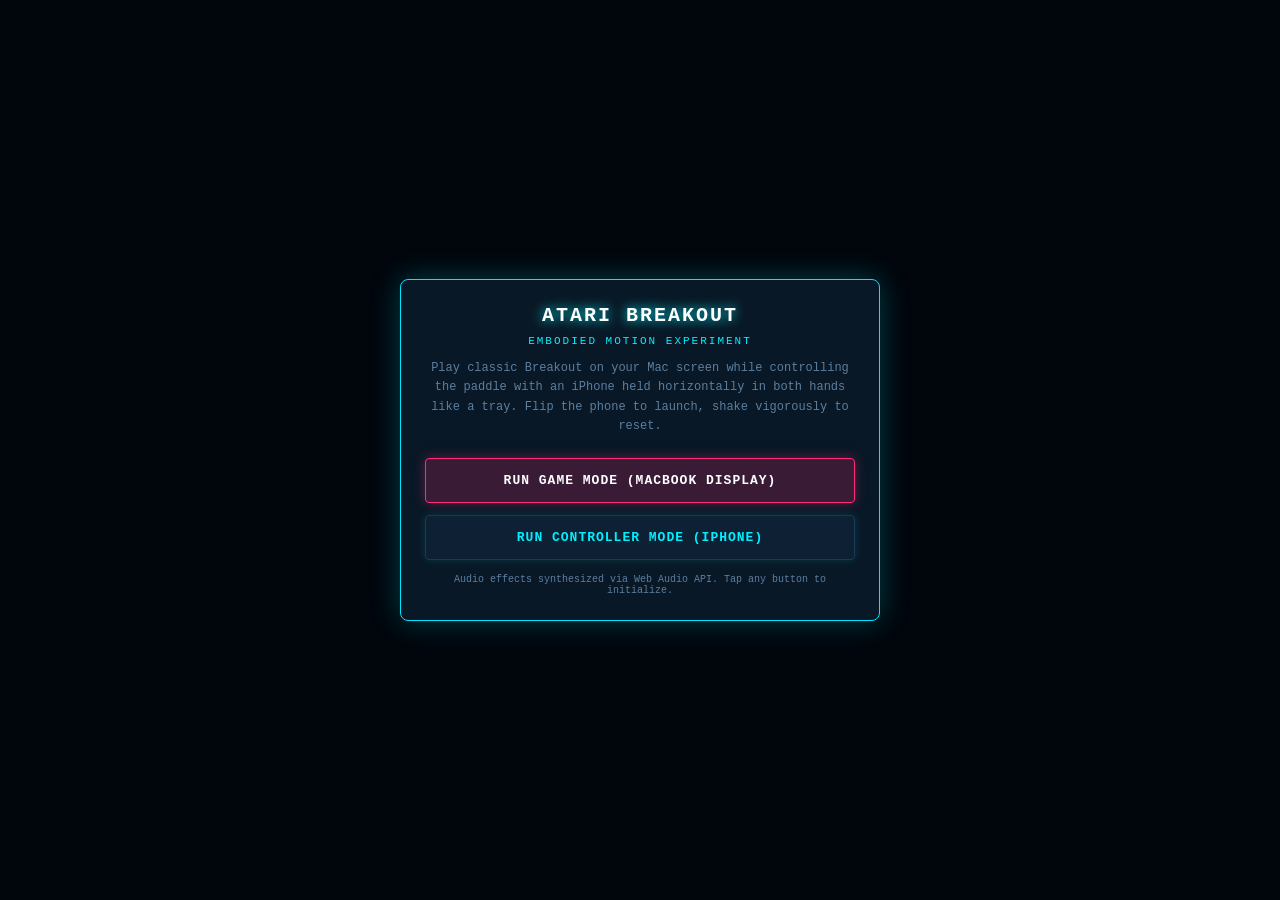
==== AtariBrick/index.html @ b407dad4 "Add files via upload" ====
<!doctype html>
<html lang="en">
  <head>
    <meta charset="UTF-8" />
    <meta name="viewport" content="width=device-width, initial-scale=1, maximum-scale=1, user-scalable=no, viewport-fit=cover" />
    <title>Atari Breakout - iPhone Motion Controller</title>
    <meta name="description" content="An experimental embodied Atari Breakout controlled physically with an iPhone orientation and motion via WebRTC." />
    <meta property="og:title" content="Atari Breakout - iPhone Motion Controller" />
    <meta property="og:description" content="An experimental embodied Atari Breakout controlled physically with an iPhone orientation and motion via WebRTC." />
    <meta property="og:type" content="website" />
    <meta name="twitter:card" content="summary_large_image" />

    <style>
      /* ============================================================
         ATARI RETRO AESTHETIC & RESET
         ============================================================ */
      *, *::before, *::after {
        box-sizing: border-box;
        margin: 0;
        padding: 0;
        user-select: none;
        -webkit-user-select: none;
        -webkit-touch-callout: none;
      }

      :root {
        --bg-navy: #07131f;
        --bg-darker: #040b12;
        --bg-card: rgba(11, 27, 43, 0.88);
        --border-color: #1b3854;
        --border-glow: #00e5ff;
        --text-cyan: #00f0ff;
        --text-amber: #ffd000;
        --text-pink: #ff2a7a;
        --text-green: #22e565;
        --text-dim: #5c7f9f;
        --text-bright: #e9f5ff;
        --font-mono: 'Courier New', Courier, Consolas, Monaco, monospace;
      }

      html, body {
        width: 100%;
        height: 100%;
        background-color: var(--bg-navy);
        color: var(--text-bright);
        font-family: var(--font-mono);
        overflow: hidden;
        touch-action: none;
        -webkit-font-smoothing: antialiased;
      }

      /* Subtle CRT Scanline overlay */
      body::after {
        content: " ";
        position: fixed;
        inset: 0;
        background: linear-gradient(rgba(18, 16, 16, 0) 50%, rgba(0, 0, 0, 0.25) 50%),
                    linear-gradient(90deg, rgba(255, 0, 0, 0.03), rgba(0, 255, 0, 0.01), rgba(0, 0, 255, 0.03));
        background-size: 100% 3px, 6px 100%;
        pointer-events: none;
        z-index: 999;
      }

      /* Screen shake animation */
      .screen-shake {
        animation: shake 0.4s cubic-bezier(.36,.07,.19,.97) both;
      }
      @keyframes shake {
        10%, 90% { transform: translate3d(-3px, 2px, 0); }
        20%, 80% { transform: translate3d(4px, -3px, 0); }
        30%, 50%, 70% { transform: translate3d(-6px, 4px, 0); }
        40%, 60% { transform: translate3d(6px, -4px, 0); }
      }

      /* Common Button & Input Styles */
      button {
        font-family: var(--font-mono);
        font-size: 13px;
        letter-spacing: 1px;
        text-transform: uppercase;
        font-weight: 700;
        padding: 9px 16px;
        border: 1px solid var(--border-color);
        background: rgba(14, 34, 54, 0.9);
        color: var(--text-cyan);
        border-radius: 4px;
        cursor: pointer;
        transition: all 0.15s ease;
        box-shadow: 0 0 8px rgba(0, 240, 255, 0.15);
      }
      button:hover:not(:disabled) {
        background: rgba(0, 240, 255, 0.18);
        border-color: var(--text-cyan);
        box-shadow: 0 0 14px rgba(0, 240, 255, 0.35);
        color: #ffffff;
      }
      button:active:not(:disabled) {
        transform: scale(0.97);
      }
      button:disabled {
        opacity: 0.35;
        cursor: not-allowed;
        box-shadow: none;
        border-color: #243545;
      }
      button.btn-accent {
        background: rgba(255, 42, 122, 0.2);
        border-color: var(--text-pink);
        color: #fff;
        box-shadow: 0 0 12px rgba(255, 42, 122, 0.35);
      }
      button.btn-accent:hover:not(:disabled) {
        background: rgba(255, 42, 122, 0.35);
        box-shadow: 0 0 20px rgba(255, 42, 122, 0.6);
      }
      button.btn-green {
        background: rgba(34, 229, 101, 0.2);
        border-color: var(--text-green);
        color: #fff;
        box-shadow: 0 0 12px rgba(34, 229, 101, 0.35);
      }
      button.btn-green:hover:not(:disabled) {
        background: rgba(34, 229, 101, 0.35);
        box-shadow: 0 0 20px rgba(34, 229, 101, 0.6);
      }

      textarea {
        width: 100%;
        background: #02070c;
        border: 1px solid var(--border-color);
        color: #79a8d2;
        font-family: var(--font-mono);
        font-size: 11px;
        padding: 8px;
        border-radius: 4px;
        resize: none;
        outline: none;
        white-space: pre-wrap;
        word-break: break-all;
      }
      textarea:focus {
        border-color: var(--text-cyan);
        box-shadow: 0 0 8px rgba(0, 240, 255, 0.25);
      }

      /* Status Badge */
      .badge {
        display: inline-flex;
        align-items: center;
        gap: 6px;
        padding: 4px 10px;
        border-radius: 3px;
        font-size: 11px;
        letter-spacing: 1px;
        text-transform: uppercase;
        border: 1px solid currentColor;
      }
      .badge-dot {
        width: 7px;
        height: 7px;
        border-radius: 50%;
        background-color: currentColor;
        box-shadow: 0 0 6px currentColor;
      }
      .badge-offline { color: var(--text-dim); border-color: #25394f; }
      .badge-standby { color: var(--text-amber); border-color: rgba(255, 208, 0, 0.4); }
      .badge-connected { color: var(--text-green); border-color: rgba(34, 229, 101, 0.5); }

      /* ============================================================
         GAME MODE VIEW
         ============================================================ */
      #game-view {
        position: relative;
        width: 100vw;
        height: 100vh;
        display: none;
      }
      #game-canvas {
        position: absolute;
        top: 0;
        left: 0;
        width: 100%;
        height: 100%;
        display: block;
      }

      /* Game Mode Header / Top HUD */
      #game-header {
        position: absolute;
        top: 0;
        left: 0;
        right: 0;
        padding: 14px 20px;
        display: flex;
        align-items: center;
        justify-content: space-between;
        pointer-events: none;
        z-index: 10;
      }
      #game-header > * {
        pointer-events: auto;
      }

      .game-title-group {
        display: flex;
        align-items: center;
        gap: 12px;
      }
      .game-logo {
        font-size: 18px;
        font-weight: 900;
        letter-spacing: 2px;
        color: #fff;
        text-shadow: 0 0 10px rgba(0, 240, 255, 0.7);
      }
      .game-sublogo {
        font-size: 11px;
        letter-spacing: 1.5px;
        color: var(--text-cyan);
      }

      .game-actions {
        display: flex;
        align-items: center;
        gap: 10px;
      }

      /* WebRTC Connection Overlay Modal (Game Mode) */
      .modal-drawer {
        position: fixed;
        bottom: 20px;
        right: 20px;
        width: 420px;
        max-width: calc(100vw - 40px);
        background: var(--bg-card);
        border: 1px solid var(--border-color);
        box-shadow: 0 8px 30px rgba(0, 0, 0, 0.7), 0 0 20px rgba(0, 240, 255, 0.2);
        border-radius: 6px;
        padding: 16px;
        z-index: 100;
        backdrop-filter: blur(10px);
        -webkit-backdrop-filter: blur(10px);
        transition: transform 0.25s ease, opacity 0.25s ease;
      }
      .modal-drawer.collapsed {
        transform: translateY(120%);
        pointer-events: none;
        opacity: 0;
      }

      .drawer-header {
        display: flex;
        align-items: center;
        justify-content: space-between;
        margin-bottom: 12px;
        padding-bottom: 8px;
        border-bottom: 1px solid var(--border-color);
      }
      .drawer-title {
        font-size: 12px;
        letter-spacing: 1px;
        color: var(--text-cyan);
        text-transform: uppercase;
        font-weight: bold;
      }
      .drawer-close {
        background: transparent;
        border: none;
        color: var(--text-dim);
        font-size: 16px;
        padding: 2px 6px;
        box-shadow: none;
      }
      .drawer-close:hover {
        color: #fff;
      }

      .step-block {
        margin-bottom: 12px;
      }
      .step-label {
        font-size: 11px;
        color: var(--text-bright);
        margin-bottom: 6px;
        display: flex;
        justify-content: space-between;
        align-items: center;
      }
      .step-badge {
        color: var(--text-amber);
        font-weight: bold;
      }

      /* Controller QR / URL Helper */
      .phone-guide-box {
        background: rgba(0, 240, 255, 0.05);
        border: 1px dashed var(--border-color);
        border-radius: 4px;
        padding: 8px 10px;
        margin-bottom: 12px;
        font-size: 11px;
        line-height: 1.4;
      }

      /* Connected Floater pill in Game Mode */
      #connected-banner {
        position: fixed;
        bottom: 20px;
        left: 50%;
        transform: translateX(-50%);
        background: rgba(6, 20, 32, 0.85);
        border: 1px solid var(--text-green);
        box-shadow: 0 0 16px rgba(34, 229, 101, 0.35);
        border-radius: 20px;
        padding: 6px 18px;
        display: flex;
        align-items: center;
        gap: 10px;
        z-index: 50;
        font-size: 11px;
        letter-spacing: 1.5px;
        color: var(--text-green);
        backdrop-filter: blur(8px);
        opacity: 0;
        pointer-events: none;
        transition: opacity 0.3s ease;
      }
      #connected-banner.active {
        opacity: 1;
        pointer-events: auto;
      }

      /* ============================================================
         CONTROLLER MODE VIEW
         ============================================================ */
      #controller-view {
        position: relative;
        width: 100vw;
        height: 100vh;
        height: 100dvh;
        display: none;
        flex-direction: column;
        justify-content: space-between;
        padding: 16px;
        overflow-y: auto;
        -webkit-overflow-scrolling: touch;
      }

      .ctrl-top-bar {
        display: flex;
        align-items: center;
        justify-content: space-between;
        gap: 8px;
        padding-bottom: 12px;
        border-bottom: 1px solid var(--border-color);
      }
      .ctrl-title {
        font-size: 13px;
        font-weight: bold;
        letter-spacing: 1.5px;
        color: #fff;
        text-shadow: 0 0 8px var(--text-cyan);
      }

      /* Phone Wireframe Visualizer */
      .ctrl-canvas-container {
        position: relative;
        width: 100%;
        max-width: 320px;
        height: 180px;
        margin: 10px auto;
        display: flex;
        justify-content: center;
        align-items: center;
      }
      #phone-vis-canvas {
        width: 100%;
        height: 100%;
        display: block;
      }

      /* Controller Dashboard Controls */
      .ctrl-dashboard {
        display: flex;
        flex-direction: column;
        gap: 10px;
        max-width: 480px;
        margin: 0 auto;
        width: 100%;
      }

      .ctrl-btn-row {
        display: grid;
        grid-template-columns: 1fr 1fr;
        gap: 10px;
      }
      @media (max-width: 360px) {
        .ctrl-btn-row {
          grid-template-columns: 1fr;
        }
      }

      .ctrl-meter-card {
        background: var(--bg-card);
        border: 1px solid var(--border-color);
        border-radius: 5px;
        padding: 10px 14px;
        display: flex;
        flex-direction: column;
        gap: 6px;
      }
      .meter-title-row {
        display: flex;
        justify-content: space-between;
        font-size: 11px;
        color: var(--text-cyan);
      }
      .meter-bar-bg {
        width: 100%;
        height: 8px;
        background: #02080f;
        border: 1px solid var(--border-color);
        border-radius: 4px;
        overflow: hidden;
        position: relative;
      }
      .meter-bar-fill {
        height: 100%;
        width: 50%;
        background: var(--text-cyan);
        box-shadow: 0 0 8px var(--text-cyan);
        transition: width 0.05s linear;
      }
      .meter-bar-center {
        position: absolute;
        top: 0;
        bottom: 0;
        left: 50%;
        width: 2px;
        background: #ffffff;
        opacity: 0.6;
        transform: translateX(-50%);
      }

      .gesture-badges {
        display: grid;
        grid-template-columns: 1fr 1fr;
        gap: 8px;
        margin-top: 2px;
      }
      .gesture-pill {
        border: 1px solid var(--border-color);
        background: rgba(3, 11, 20, 0.7);
        border-radius: 4px;
        padding: 8px;
        text-align: center;
        font-size: 10px;
        letter-spacing: 1px;
        color: var(--text-dim);
        transition: all 0.2s ease;
      }
      .gesture-pill.active {
        border-color: var(--text-amber);
        color: var(--text-amber);
        background: rgba(255, 208, 0, 0.15);
        box-shadow: 0 0 12px rgba(255, 208, 0, 0.4);
        font-weight: bold;
      }
      .gesture-pill.shake-active {
        border-color: var(--text-pink);
        color: var(--text-pink);
        background: rgba(255, 42, 122, 0.2);
        box-shadow: 0 0 14px rgba(255, 42, 122, 0.5);
        font-weight: bold;
      }

      /* Controller WebRTC Pairing box */
      .ctrl-pair-card {
        background: var(--bg-card);
        border: 1px solid var(--border-color);
        border-radius: 6px;
        padding: 12px;
        margin-top: 10px;
        display: flex;
        flex-direction: column;
        gap: 8px;
      }
      .ctrl-pair-card.minimized {
        display: none;
      }

      /* ============================================================
         DEBUG OVERLAY
         ============================================================ */
      #debug-overlay {
        position: fixed;
        top: 60px;
        right: 16px;
        width: 280px;
        background: rgba(3, 9, 15, 0.88);
        border: 1px solid rgba(0, 240, 255, 0.3);
        border-radius: 4px;
        padding: 10px 12px;
        font-size: 10px;
        line-height: 1.5;
        color: #92b8de;
        z-index: 200;
        pointer-events: none;
        backdrop-filter: blur(6px);
        display: none;
      }
      #debug-overlay.active {
        display: block;
      }
      .dbg-row {
        display: flex;
        justify-content: space-between;
      }
      .dbg-val {
        color: var(--text-cyan);
        font-weight: bold;
      }

      /* ============================================================
         MODE PICKER / FALLBACK BANNER
         ============================================================ */
      #mode-modal {
        position: fixed;
        inset: 0;
        background: rgba(2, 6, 12, 0.94);
        display: flex;
        align-items: center;
        justify-content: center;
        z-index: 1000;
        padding: 20px;
      }
      .mode-card {
        background: var(--bg-card);
        border: 1px solid var(--border-glow);
        box-shadow: 0 0 30px rgba(0, 240, 255, 0.25);
        border-radius: 8px;
        max-width: 480px;
        width: 100%;
        padding: 24px;
        text-align: center;
      }
      .mode-title {
        font-size: 20px;
        font-weight: 900;
        letter-spacing: 2px;
        color: #fff;
        margin-bottom: 8px;
        text-shadow: 0 0 12px var(--text-cyan);
      }
      .mode-desc {
        font-size: 12px;
        line-height: 1.6;
        color: var(--text-dim);
        margin-bottom: 22px;
      }
      .mode-options {
        display: flex;
        flex-direction: column;
        gap: 12px;
      }
      .mode-btn {
        padding: 14px;
        font-size: 13px;
        display: flex;
        align-items: center;
        justify-content: center;
        gap: 10px;
      }

      /* Audio Permission Hint */
      .audio-hint {
        font-size: 10px;
        color: var(--text-dim);
        margin-top: 14px;
      }
    </style>
  </head>
  <body>
    <!-- ============================================================
         ROOT CONTAINER FOR GAME MODE
         ============================================================ -->
    <div id="game-view">
      <canvas id="game-canvas"></canvas>

      <!-- Top arcade header -->
      <header id="game-header">
        <div class="game-title-group">
          <div class="game-logo">BREAKOUT</div>
          <div class="game-sublogo">// MOTION EMBODIED</div>
        </div>

        <div class="game-actions">
          <div id="game-status-badge" class="badge badge-offline">
            <span class="badge-dot"></span>
            <span id="game-status-text">KEYBOARD / MOUSE</span>
          </div>
          <button id="btn-toggle-pair" title="Connect iPhone as motion controller">
            CONNECT PHONE
          </button>
          <button id="btn-toggle-debug" style="padding: 9px 10px;" title="Toggle telemetry HUD (D)">
            DEBUG
          </button>
          <button id="btn-toggle-audio" style="padding: 9px 10px;" title="Toggle sound (M)">
            SND: ON
          </button>
        </div>
      </header>

      <!-- WebRTC Manual Pairing Drawer (Game Mode) -->
      <div id="game-pair-drawer" class="modal-drawer collapsed">
        <div class="drawer-header">
          <div class="drawer-title">CONNECT IPHONE CONTROLLER</div>
          <button id="btn-close-pair" class="drawer-close">&times;</button>
        </div>

        <div class="phone-guide-box">
          <div style="margin-bottom: 4px; color: var(--text-amber); font-weight: bold;">
            1. OPEN ON IPHONE:
          </div>
          <div style="word-break: break-all; color: var(--text-cyan); margin-bottom: 6px;" id="controller-url-text">
            ...
          </div>
          <div style="display: flex; gap: 8px;">
            <button id="btn-copy-ctrl-url" style="flex: 1; padding: 6px 10px; font-size: 10px;">
              COPY PHONE LINK
            </button>
            <button id="btn-open-ctrl-tab" style="padding: 6px 10px; font-size: 10px;">
              OPEN TAB
            </button>
          </div>
        </div>

        <!-- Step 1: Create and Copy Offer -->
        <div class="step-block">
          <div class="step-label">
            <span><span class="step-badge">STEP 1:</span> CREATE OFFER ON MAC</span>
            <button id="btn-copy-offer" style="padding: 3px 8px; font-size: 10px;" disabled>
              COPY OFFER
            </button>
          </div>
          <div style="display: flex; gap: 8px; margin-bottom: 6px;">
            <button id="btn-create-offer" class="btn-accent" style="flex: 1;">
              CREATE OFFER
            </button>
          </div>
          <textarea id="mac-offer-text" rows="3" placeholder="Click 'CREATE OFFER' to generate signaling payload..." readonly></textarea>
        </div>

        <!-- Step 2: Paste Answer from iPhone -->
        <div class="step-block">
          <div class="step-label">
            <span><span class="step-badge">STEP 2:</span> PASTE ANSWER FROM IPHONE</span>
            <button id="btn-paste-answer" style="padding: 3px 8px; font-size: 10px;">
              PASTE
            </button>
          </div>
          <textarea id="mac-answer-text" rows="3" placeholder="Paste Answer JSON copied from iPhone..."></textarea>
          <div style="margin-top: 6px;">
            <button id="btn-apply-answer" class="btn-green" style="width: 100%;" disabled>
              APPLY ANSWER
            </button>
          </div>
        </div>
      </div>

      <!-- Persistent Connected Floater -->
      <div id="connected-banner">
        <span class="badge-dot" style="background: var(--text-green);"></span>
        <span>IPHONE CONTROLLER LINKED</span>
        <button id="btn-reconnect" style="padding: 3px 8px; font-size: 9px; margin-left: 6px; border-color: #1b3854;">
          OPTIONS
        </button>
      </div>
    </div>

    <!-- ============================================================
         ROOT CONTAINER FOR CONTROLLER MODE (IPHONE)
         ============================================================ -->
    <div id="controller-view">
      <!-- Controller Top Bar -->
      <div class="ctrl-top-bar">
        <div class="ctrl-title">PADDLE CONTROLLER</div>
        <div id="ctrl-status-badge" class="badge badge-offline">
          <span class="badge-dot"></span>
          <span id="ctrl-status-text">WAITING FOR OFFER</span>
        </div>
      </div>

      <!-- 3D Phone Wireframe Visualizer -->
      <div class="ctrl-canvas-container">
        <canvas id="phone-vis-canvas"></canvas>
      </div>

      <!-- Controller Action Dashboard -->
      <div class="ctrl-dashboard">
        <!-- Sensor Permission and Calibration Buttons -->
        <div class="ctrl-btn-row">
          <button id="btn-enable-sensors" class="btn-accent">
            ENABLE SENSORS
          </button>
          <button id="btn-calibrate" class="btn-green" disabled>
            CALIBRATE FLAT
          </button>
        </div>

        <!-- Grip Mode and Neutral Adjustment -->
        <div style="display: flex; gap: 8px;">
          <button id="btn-toggle-grip" style="flex: 1; padding: 7px 10px; font-size: 11px;">
            GRIP: HORIZONTAL TRAY
          </button>
          <button id="btn-ctrl-pair-toggle" style="padding: 7px 12px; font-size: 11px;">
            PAIRING SETUP
          </button>
        </div>

        <!-- Live Tilt Meter -->
        <div class="ctrl-meter-card">
          <div class="meter-title-row">
            <span>PADDLE STEERING TILT</span>
            <span id="tilt-degrees-val">0.0°</span>
          </div>
          <div class="meter-bar-bg">
            <div class="meter-bar-center"></div>
            <div id="tilt-meter-fill" class="meter-bar-fill"></div>
          </div>
        </div>

        <!-- Gestures Indicator Cards -->
        <div class="gesture-badges">
          <div id="pill-flip" class="gesture-pill">
            <div style="font-weight: bold; margin-bottom: 2px;">FLIP TO START</div>
            <div id="pill-flip-sub" style="font-size: 9px;">HOLD FLAT FACE-UP</div>
          </div>
          <div id="pill-shake" class="gesture-pill">
            <div style="font-weight: bold; margin-bottom: 2px;">SHAKE TO END</div>
            <div id="pill-shake-sub" style="font-size: 9px;">VIGOROUS SHAKE</div>
          </div>
        </div>

        <!-- Controller Pairing Drawer / Panel -->
        <div id="ctrl-pair-card" class="ctrl-pair-card">
          <div style="display: flex; justify-content: space-between; align-items: center;">
            <span style="font-size: 11px; color: var(--text-amber); font-weight: bold;">
              WEBRTC MANUAL PAIRING
            </span>
            <button id="btn-ctrl-close-pair" style="background: none; border: none; font-size: 14px; padding: 0 4px; box-shadow: none;">
              &times;
            </button>
          </div>

          <div style="font-size: 10px; color: var(--text-dim);">
            1. Paste Offer generated on Mac & tap Connect:
          </div>
          <div style="display: flex; gap: 6px;">
            <button id="btn-ctrl-paste-offer" style="font-size: 10px; padding: 6px 10px;">
              PASTE OFFER
            </button>
            <button id="btn-ctrl-connect" class="btn-accent" style="flex: 1; font-size: 10px; padding: 6px 10px;">
              CONNECT / ANSWER
            </button>
          </div>
          <textarea id="ctrl-offer-input" rows="3" placeholder="Paste Mac Offer JSON here..."></textarea>

          <div style="font-size: 10px; color: var(--text-dim); margin-top: 4px;">
            2. Copy Answer back to Mac:
          </div>
          <div style="display: flex; gap: 6px;">
            <button id="btn-ctrl-copy-answer" class="btn-green" style="flex: 1; font-size: 10px; padding: 6px 10px;" disabled>
              COPY ANSWER
            </button>
          </div>
          <textarea id="ctrl-answer-output" rows="3" placeholder="Answer will generate here..." readonly></textarea>
        </div>
      </div>

      <!-- Bottom hints -->
      <div style="text-align: center; font-size: 10px; color: var(--text-dim); margin-top: 8px;">
        HOLD PHONE FLAT WITH BOTH HANDS LIKE A TRAY
      </div>
    </div>

    <!-- ============================================================
         DEBUG HUD OVERLAY
         ============================================================ -->
    <div id="debug-overlay">
      <div style="font-weight: bold; color: #fff; margin-bottom: 6px; border-bottom: 1px solid #1b3854; padding-bottom: 2px;">
        TELEMETRY HUD
      </div>
      <div class="dbg-row"><span>FPS:</span><span id="dbg-fps" class="dbg-val">60</span></div>
      <div class="dbg-row"><span>WebRTC:</span><span id="dbg-webrtc-state" class="dbg-val">new</span></div>
      <div class="dbg-row"><span>Signaling:</span><span id="dbg-signaling" class="dbg-val">stable</span></div>
      <div class="dbg-row"><span>DataChannel:</span><span id="dbg-dc-state" class="dbg-val">closed</span></div>
      <div class="dbg-row"><span>Active Input:</span><span id="dbg-input-mode" class="dbg-val">DESKTOP</span></div>
      <div class="dbg-row"><span>Orientation α/β/γ:</span><span id="dbg-orientation" class="dbg-val">0 / 0 / 0</span></div>
      <div class="dbg-row"><span>Rel Beta / Gamma:</span><span id="dbg-rel-angles" class="dbg-val">0 / 0</span></div>
      <div class="dbg-row"><span>Accel X/Y/Z:</span><span id="dbg-accel" class="dbg-val">0.0 / 0.0 / 0.0</span></div>
      <div class="dbg-row"><span>Accel Mag:</span><span id="dbg-accel-mag" class="dbg-val">0.0 m/s²</span></div>
      <div class="dbg-row"><span>Raw / Smoothed X:</span><span id="dbg-paddle-x" class="dbg-val">0.50 / 0.50</span></div>
      <div class="dbg-row"><span>Pose:</span><span id="dbg-pose" class="dbg-val">FACE UP</span></div>
      <div class="dbg-row"><span>Flip Hold Time:</span><span id="dbg-flip-hold" class="dbg-val">0 ms</span></div>
      <div class="dbg-row"><span>Shake Score:</span><span id="dbg-shake-score" class="dbg-val">0</span></div>
    </div>

    <!-- ============================================================
         STARTUP MODE SELECTOR MODAL
         ============================================================ -->
    <div id="mode-modal">
      <div class="mode-card">
        <div class="mode-title">ATARI BREAKOUT</div>
        <div style="font-size: 11px; letter-spacing: 2px; color: var(--text-cyan); margin-bottom: 12px;">
          EMBODIED MOTION EXPERIMENT
        </div>
        <p class="mode-desc">
          Play classic Breakout on your Mac screen while controlling the paddle with an iPhone held horizontally in both hands like a tray.
          Flip the phone to launch, shake vigorously to reset.
        </p>

        <div class="mode-options">
          <button id="btn-select-game" class="btn-accent mode-btn">
            RUN GAME MODE (MACBOOK DISPLAY)
          </button>
          <button id="btn-select-controller" class="mode-btn">
            RUN CONTROLLER MODE (IPHONE)
          </button>
        </div>

        <div class="audio-hint">
          Audio effects synthesized via Web Audio API. Tap any button to initialize.
        </div>
      </div>
    </div>

    <!-- ============================================================
         CORE APPLICATION JAVASCRIPT
         ============================================================ -->
    <script>
      // ============================================================
      // TUNING PARAMETERS
      // ============================================================
      const TUNING = {
        // Paddle Steering
        TILT_RANGE: 24.0,           // Degrees tilt for full edge-to-edge paddle sweep (±24°)
        TILT_DEADZONE: 1.2,         // Deadzone in degrees around neutral position to prevent micro-jitter
        PADDLE_SMOOTHING: 0.14,     // Exponential lerp smoothing factor (0.12 - 0.18 recommended)
        ACCEL_IMPULSE_WEIGHT: 0.035,// Transient impulse from lateral accelerometer movement (no drift)

        // Shake Gesture Detection
        SHAKE_THRESHOLD: 13.0,      // Acceleration threshold (m/s²) beyond baseline gravity
        SHAKE_WINDOW: 850,          // Rolling window (ms) to detect deliberate shaking
        SHAKE_PEAKS_REQUIRED: 3,    // Number of distinct acceleration reversal peaks needed
        SHAKE_COOLDOWN: 2000,       // Cooldown (ms) after shake detected

        // Flip Gesture Detection
        FLIP_HOLD_TIME: 360,        // Milliseconds the phone must remain face-down to confirm flip
        FLIP_COOLDOWN: 1600,        // Cooldown (ms) after flip triggers ball launch
        FLIP_ANGLE_THRESHOLD: 115,  // Absolute degrees on roll or pitch defining face-down

        // Sensor Sampling & Comms
        SENSOR_SEND_RATE: 30,       // Frequency of sensor packets transmitted over WebRTC (Hz)

        // Breakout Gameplay Physics
        BALL_SPEED_INITIAL: 6.8,    // Starting ball speed (px per frame at normalized 1000px height)
        BALL_SPEED_MAX: 12.5,       // Maximum capped ball speed as bricks break
        BALL_SPEED_INCREMENT: 0.15, // Speed boost per brick destroyed
        PADDLE_WIDTH_RATIO: 0.15,   // Paddle width relative to game field width
        PADDLE_HEIGHT_PX: 14,       // Paddle thickness
        PADDLE_Y_OFFSET_PX: 38,     // Distance of paddle above bottom border
        BALL_RADIUS_PX: 8,          // Ball radius
        MAX_BOUNCE_ANGLE: 68 * (Math.PI / 180), // Max reflection angle (radians) to avoid horizontal traps
      };

      // ============================================================
      // 8-BIT AUDIO SYNTHESIZER (WEB AUDIO API)
      // ============================================================
      class RetroAudio {
        constructor() {
          this.ctx = null;
          this.enabled = true;
        }

        init() {
          if (!this.ctx) {
            const AudioCtx = window.AudioContext || window.webkitAudioContext;
            if (AudioCtx) {
              this.ctx = new AudioCtx();
            }
          }
          if (this.ctx && this.ctx.state === 'suspended') {
            this.ctx.resume();
          }
        }

        playTone(freq, type = 'square', duration = 0.08, endFreq = null, volume = 0.15) {
          if (!this.enabled) return;
          this.init();
          if (!this.ctx) return;

          try {
            const now = this.ctx.currentTime;
            const osc = this.ctx.createOscillator();
            const gain = this.ctx.createGain();

            osc.type = type;
            osc.frequency.setValueAtTime(freq, now);
            if (endFreq) {
              osc.frequency.exponentialRampToValueAtTime(Math.max(10, endFreq), now + duration);
            }

            gain.gain.setValueAtTime(volume, now);
            gain.gain.exponentialRampToValueAtTime(0.001, now + duration);

            osc.connect(gain);
            gain.connect(this.ctx.destination);

            osc.start(now);
            osc.stop(now + duration);
          } catch (e) {
            // Audio error catch
          }
        }

        playPaddleHit() {
          this.playTone(240, 'square', 0.08, 180, 0.2);
        }

        playWallBounce() {
          this.playTone(380, 'square', 0.05, 340, 0.12);
        }

        playBrickHit(rowIdx = 0) {
          // Classic Atari ascending pitches for higher rows
          const baseFreqs = [740, 680, 620, 560, 480, 420, 360, 300];
          const freq = baseFreqs[rowIdx % baseFreqs.length] || 500;
          this.playTone(freq, 'triangle', 0.09, freq * 1.25, 0.22);
        }

        playFlipStart() {
          if (!this.enabled) return;
          this.init();
          if (!this.ctx) return;
          const notes = [330, 440, 550, 880];
          notes.forEach((freq, idx) => {
            setTimeout(() => {
              this.playTone(freq, 'square', 0.1, freq * 1.05, 0.18);
            }, idx * 60);
          });
        }

        playLifeLost() {
          this.playTone(180, 'sawtooth', 0.45, 45, 0.25);
        }

        playShakeReset() {
          this.playTone(160, 'sawtooth', 0.35, 30, 0.3);
        }

        playVictory() {
          const notes = [440, 554, 659, 880, 1108];
          notes.forEach((freq, idx) => {
            setTimeout(() => {
              this.playTone(freq, 'square', 0.15, freq, 0.18);
            }, idx * 100);
          });
        }
      }

      const audio = new RetroAudio();

      // ============================================================
      // WEBRTC CONNECTION MANAGER (MANUAL SDP PAIRING)
      // ============================================================
      class WebRTCManager {
        constructor({ onOpen, onClose, onMessage, onStateChange }) {
          this.onOpen = onOpen;
          this.onClose = onClose;
          this.onMessage = onMessage;
          this.onStateChange = onStateChange;

          this.pc = null;
          this.dc = null;
          this.isInitiator = false;

          this.config = {
            iceServers: [
              { urls: 'stun:stun.l.google.com:19302' },
              { urls: 'stun:stun1.l.google.com:19302' },
            ],
          };
        }

        initPeerConnection(isInitiator) {
          this.close();
          this.isInitiator = isInitiator;

          try {
            this.pc = new RTCPeerConnection(this.config);

            this.pc.onconnectionstatechange = () => {
              this.notifyState();
              if (this.pc.connectionState === 'disconnected' || this.pc.connectionState === 'failed') {
                if (this.onClose) this.onClose();
              }
            };

            this.pc.onsignalingstatechange = () => {
              this.notifyState();
            };

            this.pc.oniceconnectionstatechange = () => {
              this.notifyState();
            };

            if (this.isInitiator) {
              // Create unreliable low-latency data channel for fast motion data
              this.dc = this.pc.createDataChannel('motion-channel', {
                ordered: false,
                maxRetransmits: 0,
              });
              this.setupDataChannel(this.dc);
            } else {
              this.pc.ondatachannel = (event) => {
                this.dc = event.channel;
                this.setupDataChannel(this.dc);
              };
            }
          } catch (err) {
            console.error('PeerConnection init failed:', err);
          }
        }

        setupDataChannel(channel) {
          channel.onopen = () => {
            this.notifyState();
            if (this.onOpen) this.onOpen();
          };

          channel.onclose = () => {
            this.notifyState();
            if (this.onClose) this.onClose();
          };

          channel.onerror = (err) => {
            console.warn('DataChannel error:', err);
          };

          channel.onmessage = (event) => {
            try {
              const data = JSON.parse(event.data);
              if (this.onMessage) this.onMessage(data);
            } catch (e) {
              console.warn('Bad message payload:', event.data);
            }
          };
        }

        // Wait for ICE gathering to complete before outputting SDP
        waitForIceGathering() {
          return new Promise((resolve) => {
            if (!this.pc) return resolve();
            if (this.pc.iceGatheringState === 'complete') {
              resolve();
              return;
            }

            const checkState = () => {
              if (this.pc.iceGatheringState === 'complete') {
                this.pc.removeEventListener('icegatheringstatechange', checkState);
                resolve();
              }
            };

            this.pc.addEventListener('icegatheringstatechange', checkState);

            // Timeout safety fallback in case STUN takes too long
            setTimeout(() => {
              this.pc.removeEventListener('icegatheringstatechange', checkState);
              resolve();
            }, 2000);
          });
        }

        async createOffer() {
          this.initPeerConnection(true);
          const offer = await this.pc.createOffer();
          await this.pc.setLocalDescription(offer);
          await this.waitForIceGathering();
          return JSON.stringify(this.pc.localDescription);
        }

        async handleOfferAndCreateAnswer(offerJsonString) {
          this.initPeerConnection(false);
          const offerDesc = JSON.parse(offerJsonString);
          await this.pc.setRemoteDescription(new RTCSessionDescription(offerDesc));

          const answer = await this.pc.createAnswer();
          await this.pc.setLocalDescription(answer);
          await this.waitForIceGathering();
          return JSON.stringify(this.pc.localDescription);
        }

        async applyAnswer(answerJsonString) {
          if (!this.pc) {
            throw new Error('No active connection. Create an offer first.');
          }

          if (this.pc.signalingState !== 'have-local-offer') {
            throw new Error(`Cannot apply answer in signaling state: '${this.pc.signalingState}'. Offer must be created first.`);
          }

          const answerDesc = JSON.parse(answerJsonString);
          await this.pc.setRemoteDescription(new RTCSessionDescription(answerDesc));
        }

        send(payload) {
          if (this.dc && this.dc.readyState === 'open') {
            this.dc.send(JSON.stringify(payload));
            return true;
          }
          return false;
        }

        isConnected() {
          return this.dc && this.dc.readyState === 'open';
        }

        notifyState() {
          if (this.onStateChange) {
            this.onStateChange({
              connectionState: this.pc ? this.pc.connectionState : 'closed',
              signalingState: this.pc ? this.pc.signalingState : 'closed',
              iceState: this.pc ? this.pc.iceConnectionState : 'closed',
              dcState: this.dc ? this.dc.readyState : 'closed',
            });
          }
        }

        close() {
          if (this.dc) {
            try { this.dc.close(); } catch (e) {}
            this.dc = null;
          }
          if (this.pc) {
            try { this.pc.close(); } catch (e) {}
            this.pc = null;
          }
          this.notifyState();
        }
      }

      // ============================================================
      // SENSOR & GESTURE DETECTOR (CONTROLLER ENGINE)
      // ============================================================
      class ControllerSensorEngine {
        constructor({ onSensorUpdate, onGestureDetected, onStatusChange }) {
          this.onSensorUpdate = onSensorUpdate;
          this.onGestureDetected = onGestureDetected;
          this.onStatusChange = onStatusChange;

          this.sensorsActive = false;
          this.isCalibrated = false;
          this.gripMode = 'landscape'; // 'landscape' or 'portrait'

          // Raw readings
          this.alpha = 0;
          this.beta = 0;
          this.gamma = 0;

          this.ax = 0;
          this.ay = 0;
          this.az = 0;

          this.gx = 0;
          this.gy = 0;
          this.gz = 0;

          // Neutral calibration
          this.neutralBeta = 0;
          this.neutralGamma = 0;
          this.neutralGz = -9.8;

          // Processed relative values
          this.relBeta = 0;
          this.relGamma = 0;
          this.steeringTilt = 0;
          this.normalizedX = 0.5;

          // Flip detection state
          this.pose = 'FACE_UP'; // 'FACE_UP', 'FACE_DOWN', 'SIDE'
          this.faceDownStartTime = 0;
          this.lastFlipTriggerTime = 0;

          // Shake detection state
          this.recentAccels = [];
          this.shakeScore = 0;
          this.lastShakeTriggerTime = 0;
          this.prevSampleTime = 0;
          this.prevAccMag = 0;

          this.sendIntervalId = null;
        }

        async requestPermissions() {
          let granted = false;

          // iOS 13+ DeviceOrientation
          if (typeof DeviceOrientationEvent !== 'undefined' && typeof DeviceOrientationEvent.requestPermission === 'function') {
            try {
              const res = await DeviceOrientationEvent.requestPermission();
              granted = (res === 'granted');
            } catch (err) {
              console.warn('Orientation permission rejected:', err);
            }
          } else {
            granted = true; // Non-iOS / modern Android / Desktop
          }

          // iOS 13+ DeviceMotion
          if (typeof DeviceMotionEvent !== 'undefined' && typeof DeviceMotionEvent.requestPermission === 'function') {
            try {
              const res2 = await DeviceMotionEvent.requestPermission();
              granted = granted && (res2 === 'granted');
            } catch (err) {
              console.warn('Motion permission rejected:', err);
            }
          }

          if (granted) {
            this.startListeners();
            this.sensorsActive = true;
            this.calibrateNeutral();
          }

          return granted;
        }

        startListeners() {
          window.addEventListener('deviceorientation', (e) => this.handleOrientation(e), true);
          window.addEventListener('devicemotion', (e) => this.handleMotion(e), true);

          // Sensor packet broadcast loop (~30Hz)
          if (this.sendIntervalId) clearInterval(this.sendIntervalId);
          this.sendIntervalId = setInterval(() => {
            this.broadcastTick();
          }, 1000 / TUNING.SENSOR_SEND_RATE);
        }

        handleOrientation(e) {
          if (e.beta === null || e.gamma === null) return;
          this.alpha = e.alpha || 0;
          this.beta = e.beta || 0;
          this.gamma = e.gamma || 0;

          this.calculateRelativeOrientation();
          this.evaluateFlipGesture();
        }

        handleMotion(e) {
          // Acceleration excluding gravity if available, or compute delta
          if (e.acceleration && e.acceleration.x !== null) {
            this.ax = e.acceleration.x || 0;
            this.ay = e.acceleration.y || 0;
            this.az = e.acceleration.z || 0;
          }

          if (e.accelerationIncludingGravity) {
            this.gx = e.accelerationIncludingGravity.x || 0;
            this.gy = e.accelerationIncludingGravity.y || 0;
            this.gz = e.accelerationIncludingGravity.z || 0;
          }

          this.evaluateShakeGesture();
        }

        calibrateNeutral() {
          this.neutralBeta = this.beta;
          this.neutralGamma = this.gamma;
          this.neutralGz = this.gz || -9.8;
          this.isCalibrated = true;
          this.calculateRelativeOrientation();

          if (this.onStatusChange) {
            this.onStatusChange({ isCalibrated: true, neutralBeta: this.neutralBeta, neutralGamma: this.neutralGamma });
          }
        }

        calculateRelativeOrientation() {
          // Relatives
          this.relBeta = this.beta - this.neutralBeta;
          this.relGamma = this.gamma - this.neutralGamma;

          // When held like a tray:
          // In 'landscape' tray grip: left/right tilt rolls around the phone's beta axis (or gamma depending on exact hold)
          // In 'portrait' tray grip: left/right tilt rolls around gamma axis
          let rawTilt = 0;
          if (this.gripMode === 'landscape') {
            rawTilt = this.relBeta;
          } else {
            rawTilt = this.relGamma;
          }

          // Apply deadzone around zero
          let deadzonedTilt = 0;
          if (Math.abs(rawTilt) > TUNING.TILT_DEADZONE) {
            deadzonedTilt = rawTilt > 0 ? (rawTilt - TUNING.TILT_DEADZONE) : (rawTilt + TUNING.TILT_DEADZONE);
          }

          this.steeringTilt = deadzonedTilt;

          // Map [-TILT_RANGE, +TILT_RANGE] to [0.0, 1.0]
          let mapped = 0.5 + (deadzonedTilt / (TUNING.TILT_RANGE * 2));
          this.normalizedX = Math.max(0.0, Math.min(1.0, mapped));
        }

        evaluateFlipGesture() {
          const now = performance.now();

          // On mobile: Face-down is indicated when pitch (beta) or roll (gamma) passes ±115 degrees,
          // or gravity Z component inverts relative to calibrated flat orientation.
          const isFaceDownAngle = Math.abs(this.beta) > TUNING.FLIP_ANGLE_THRESHOLD || Math.abs(this.gamma) > TUNING.FLIP_ANGLE_THRESHOLD;
          const isFaceDownGravity = (this.neutralGz < 0 && this.gz > 4.5) || (this.neutralGz > 0 && this.gz < -4.5);
          const isFaceDown = isFaceDownAngle || isFaceDownGravity;

          if (isFaceDown) {
            this.pose = 'FACE_DOWN';
            if (this.faceDownStartTime === 0) {
              this.faceDownStartTime = now;
            } else {
              const holdDuration = now - this.faceDownStartTime;
              if (holdDuration >= TUNING.FLIP_HOLD_TIME && (now - this.lastFlipTriggerTime > TUNING.FLIP_COOLDOWN)) {
                this.lastFlipTriggerTime = now;
                this.faceDownStartTime = 0;
                this.triggerGesture('flip');
              }
            }
          } else {
            this.pose = 'FACE_UP';
            this.faceDownStartTime = 0;
          }
        }

        evaluateShakeGesture() {
          const now = performance.now();
          if (now - this.lastShakeTriggerTime < TUNING.SHAKE_COOLDOWN) {
            return;
          }

          // Calculate acceleration magnitude
          let mag = 0;
          if (this.ax !== 0 || this.ay !== 0 || this.az !== 0) {
            mag = Math.hypot(this.ax, this.ay, this.az);
          } else if (this.gx !== 0 || this.gy !== 0) {
            // Fallback: magnitude of delta from gravity
            const totalG = Math.hypot(this.gx, this.gy, this.gz);
            mag = Math.abs(totalG - 9.8);
          }

          // Maintain rolling window of samples
          this.recentAccels.push({ t: now, mag });
          const cutoff = now - TUNING.SHAKE_WINDOW;
          while (this.recentAccels.length > 0 && this.recentAccels[0].t < cutoff) {
            this.recentAccels.shift();
          }

          // Count distinct acceleration peaks above threshold
          let peaks = 0;
          let inPeak = false;
          for (let i = 1; i < this.recentAccels.length - 1; i++) {
            const m = this.recentAccels[i].mag;
            if (m > TUNING.SHAKE_THRESHOLD) {
              if (!inPeak && m > this.recentAccels[i - 1].mag && m >= this.recentAccels[i + 1].mag) {
                peaks++;
                inPeak = true;
              }
            } else {
              inPeak = false;
            }
          }

          this.shakeScore = peaks;

          if (peaks >= TUNING.SHAKE_PEAKS_REQUIRED) {
            this.lastShakeTriggerTime = now;
            this.recentAccels = [];
            this.shakeScore = 0;
            this.triggerGesture('shake');
          }
        }

        triggerGesture(type) {
          if (this.onGestureDetected) {
            this.onGestureDetected(type);
          }
        }

        broadcastTick() {
          if (!this.sensorsActive) return;

          const packet = {
            type: 'sensor',
            alpha: Math.round(this.alpha * 10) / 10,
            beta: Math.round(this.beta * 10) / 10,
            gamma: Math.round(this.gamma * 10) / 10,
            relBeta: Math.round(this.relBeta * 10) / 10,
            relGamma: Math.round(this.relGamma * 10) / 10,
            tilt: Math.round(this.steeringTilt * 10) / 10,
            normX: Math.round(this.normalizedX * 1000) / 1000,
            ax: Math.round(this.ax * 100) / 100,
            ay: Math.round(this.ay * 100) / 100,
            az: Math.round(this.az * 100) / 100,
            pose: this.pose,
            timestamp: Date.now(),
          };

          if (this.onSensorUpdate) {
            this.onSensorUpdate(packet);
          }
        }

        getDebugInfo() {
          return {
            alpha: this.alpha.toFixed(1),
            beta: this.beta.toFixed(1),
            gamma: this.gamma.toFixed(1),
            relBeta: this.relBeta.toFixed(1),
            relGamma: this.relGamma.toFixed(1),
            tilt: this.steeringTilt.toFixed(1),
            normX: this.normalizedX.toFixed(2),
            ax: this.ax.toFixed(2),
            ay: this.ay.toFixed(2),
            az: this.az.toFixed(2),
            mag: Math.hypot(this.ax, this.ay, this.az).toFixed(1),
            pose: this.pose,
            flipHold: this.faceDownStartTime ? Math.round(performance.now() - this.faceDownStartTime) : 0,
            shakeScore: this.shakeScore,
          };
        }
      }

      // ============================================================
      // 3D PHONE WIREFRAME VISUALIZER (CONTROLLER SCREEN CANVAS)
      // ============================================================
      class PhoneVisualizer {
        constructor(canvas) {
          this.canvas = canvas;
          this.ctx = canvas.getContext('2d');
          this.resize();
          window.addEventListener('resize', () => this.resize());
        }

        resize() {
          const rect = this.canvas.parentElement.getBoundingClientRect();
          this.width = rect.width || 300;
          this.height = rect.height || 180;
          this.canvas.width = this.width * (window.devicePixelRatio || 1);
          this.canvas.height = this.height * (window.devicePixelRatio || 1);
          this.ctx.resetTransform();
          this.ctx.scale(window.devicePixelRatio || 1, window.devicePixelRatio || 1);
        }

        render(beta, gamma, pose, isCalibrated) {
          const ctx = this.ctx;
          const w = this.width;
          const h = this.height;

          ctx.clearRect(0, 0, w, h);

          // Center coordinate system
          ctx.save();
          ctx.translate(w / 2, h / 2);

          // Perspective transformation representing phone tray
          const radGamma = (gamma || 0) * (Math.PI / 180);
          const radBeta = (beta || 0) * (Math.PI / 180);

          ctx.rotate(radGamma * 0.85);

          // Simulated 3D isometric pitch scale
          const pitchScale = Math.cos(radBeta * 0.6);
          ctx.scale(1, Math.max(0.2, pitchScale));

          // Base Tray Phone Dimensions
          const phoneW = 140;
          const phoneH = 80;
          const r = 10;

          // Tray glow & fill
          const isFaceDown = pose === 'FACE_DOWN';
          const strokeColor = isFaceDown ? '#ff2a7a' : (isCalibrated ? '#00f0ff' : '#ffd000');
          const fillColor = isFaceDown ? 'rgba(255, 42, 122, 0.15)' : 'rgba(0, 240, 255, 0.1)';

          ctx.fillStyle = fillColor;
          ctx.strokeStyle = strokeColor;
          ctx.lineWidth = 2.5;
          ctx.shadowColor = strokeColor;
          ctx.shadowBlur = 10;

          // Draw Rounded Rect Phone Body
          ctx.beginPath();
          ctx.roundRect(-phoneW / 2, -phoneH / 2, phoneW, phoneH, r);
          ctx.fill();
          ctx.stroke();

          // Screen bezel
          ctx.shadowBlur = 0;
          ctx.strokeStyle = 'rgba(255, 255, 255, 0.2)';
          ctx.lineWidth = 1;
          ctx.beginPath();
          ctx.roundRect(-phoneW / 2 + 8, -phoneH / 2 + 6, phoneW - 16, phoneH - 12, 6);
          ctx.stroke();

          // Home/Camera notches
          ctx.fillStyle = strokeColor;
          ctx.beginPath();
          ctx.arc(-phoneW / 2 + 4, 0, 2.5, 0, Math.PI * 2);
          ctx.fill();

          // Center Level Indicator / Crosshairs
          ctx.strokeStyle = 'rgba(255, 255, 255, 0.4)';
          ctx.beginPath();
          ctx.moveTo(-15, 0); ctx.lineTo(15, 0);
          ctx.moveTo(0, -10); ctx.lineTo(0, 10);
          ctx.stroke();

          // Pose label on screen
          ctx.font = '10px Courier New, monospace';
          ctx.textAlign = 'center';
          ctx.textBaseline = 'middle';
          ctx.fillStyle = isFaceDown ? '#ff2a7a' : '#ffffff';
          ctx.fillText(pose, 0, 0);

          ctx.restore();
        }
      }

      // ============================================================
      // PARTICLE SYSTEM (GEOMETRIC BRICK EXPLOSIONS & MOTIONS)
      // ============================================================
      class ParticleSystem {
        constructor() {
          this.particles = [];
        }

        spawnBrickExplosion(x, y, color, count = 8) {
          for (let i = 0; i < count; i++) {
            const angle = (Math.PI * 2 / count) * i + (Math.random() - 0.5) * 0.5;
            const speed = 2.0 + Math.random() * 4.5;
            this.particles.push({
              x,
              y,
              vx: Math.cos(angle) * speed,
              vy: Math.sin(angle) * speed - 1.2,
              color,
              size: 3 + Math.random() * 3,
              alpha: 1.0,
              decay: 0.025 + Math.random() * 0.025,
              rotation: Math.random() * Math.PI,
              vRot: (Math.random() - 0.5) * 0.2,
            });
          }
        }

        update() {
          for (let i = this.particles.length - 1; i >= 0; i--) {
            const p = this.particles[i];
            p.x += p.vx;
            p.y += p.vy;
            p.vy += 0.12; // Gravity
            p.vx *= 0.98;
            p.alpha -= p.decay;
            p.rotation += p.vRot;

            if (p.alpha <= 0) {
              this.particles.splice(i, 1);
            }
          }
        }

        draw(ctx) {
          ctx.save();
          for (const p of this.particles) {
            ctx.globalAlpha = Math.max(0, p.alpha);
            ctx.fillStyle = p.color;
            ctx.shadowColor = p.color;
            ctx.shadowBlur = 6;

            ctx.save();
            ctx.translate(p.x, p.y);
            ctx.rotate(p.rotation);
            // Draw clean square shard
            ctx.fillRect(-p.size / 2, -p.size / 2, p.size, p.size);
            ctx.restore();
          }
          ctx.restore();
        }
      }

      // ============================================================
      // ATARI BREAKOUT GAME ENGINE
      // ============================================================
      class BreakoutGame {
        constructor(canvas, onShakeDetected) {
          this.canvas = canvas;
          this.ctx = canvas.getContext('2d');
          this.onShakeDetected = onShakeDetected;

          this.particles = new ParticleSystem();

          // Responsive sizing
          this.width = window.innerWidth;
          this.height = window.innerHeight;
          this.dpr = window.devicePixelRatio || 1;

          // Game state
          this.state = 'READY'; // 'READY', 'PLAYING', 'LIFE_LOST', 'GAME_OVER', 'VICTORY'
          this.score = 0;
          this.lives = 3;
          this.highScore = parseInt(localStorage.getItem('breakout_hi') || '0', 10);

          // Paddle properties
          this.paddle = {
            targetX: 0.5,
            smoothedX: 0.5,
            prevX: 0.5,
            vx: 0,
            w: 140,
            h: TUNING.PADDLE_HEIGHT_PX,
            y: 0,
            trail: [],
          };

          // Ball properties
          this.ball = {
            x: 0,
            y: 0,
            vx: 0,
            vy: 0,
            speed: TUNING.BALL_SPEED_INITIAL,
            r: TUNING.BALL_RADIUS_PX,
            trail: [],
          };

          // Bricks grid
          this.bricks = [];
          this.brickRows = 7;
          this.brickCols = 12;
          this.totalBricks = 0;
          this.remainingBricks = 0;

          // Screen shake & visual impacts
          this.shakeIntensity = 0;
          this.bannerMessage = '';
          this.bannerSubmessage = '';
          this.bannerTimer = 0;

          // Input modes
          this.controllerActive = false;
          this.mouseActive = false;
          this.keyLeft = false;
          this.keyRight = false;

          // Diagnostics
          this.fps = 60;
          this.frameCount = 0;
          this.lastFpsUpdate = performance.now();

          this.resize();
          this.initBricks();
          this.resetBallOnPaddle();

          window.addEventListener('resize', () => this.resize());
          this.setupKeyboard();
          this.setupMouse();
        }

        resize() {
          this.width = window.innerWidth;
          this.height = window.innerHeight;
          this.dpr = window.devicePixelRatio || 1;

          this.canvas.width = this.width * this.dpr;
          this.canvas.height = this.height * this.dpr;
          this.ctx.resetTransform();
          this.ctx.scale(this.dpr, this.dpr);

          // Scale paddle width responsively
          this.paddle.w = Math.max(90, Math.min(220, this.width * TUNING.PADDLE_WIDTH_RATIO));
          this.paddle.y = this.height - TUNING.PADDLE_Y_OFFSET_PX;

          this.initBricks();
          if (this.state === 'READY') {
            this.resetBallOnPaddle();
          }
        }

        initBricks() {
          this.bricks = [];
          // Atari Rainbow Palette (from top row to bottom)
          const colors = [
            '#ff2a7a', // Neon Pink
            '#ff4d2e', // Red-Orange
            '#ff9214', // Vibrant Orange
            '#ffd000', // Yellow
            '#22e565', // Neon Green
            '#00e5ff', // Cyan
            '#2979ff', // Arcade Blue
            '#a838ff', // Electric Purple
          ];

          const marginX = Math.max(20, this.width * 0.05);
          const marginTop = Math.max(70, this.height * 0.12);
          const gridWidth = this.width - marginX * 2;
          const gap = 4;
          const brickW = (gridWidth - gap * (this.brickCols - 1)) / this.brickCols;
          const brickH = Math.max(14, Math.min(26, this.height * 0.03));

          this.totalBricks = 0;

          for (let r = 0; r < this.brickRows; r++) {
            const rowColor = colors[r % colors.length];
            const points = (this.brickRows - r) * 10;

            for (let c = 0; c < this.brickCols; c++) {
              const x = marginX + c * (brickW + gap);
              const y = marginTop + r * (brickH + gap);

              this.bricks.push({
                x,
                y,
                w: brickW,
                h: brickH,
                color: rowColor,
                points,
                row: r,
                alive: true,
              });
              this.totalBricks++;
            }
          }
          this.remainingBricks = this.totalBricks;
        }

        resetBallOnPaddle() {
          const paddlePx = this.paddle.smoothedX * (this.width - this.paddle.w);
          this.ball.x = paddlePx + this.paddle.w / 2;
          this.ball.y = this.paddle.y - this.ball.r - 2;
          this.ball.vx = 0;
          this.ball.vy = 0;
          this.ball.speed = TUNING.BALL_SPEED_INITIAL;
          this.ball.trail = [];
        }

        launchBall() {
          if (this.state !== 'READY') return;
          this.state = 'PLAYING';
          audio.playFlipStart();

          // Angle launch towards center or slightly randomized
          const angle = (Math.random() * 0.5 - 0.25) * Math.PI - Math.PI / 2;
          this.ball.vx = Math.sin(angle) * this.ball.speed;
          this.ball.vy = -Math.cos(angle) * this.ball.speed;
        }

        handleShakeTrigger() {
          audio.playShakeReset();
          this.shakeIntensity = 22;
          this.state = 'READY';
          this.bannerMessage = 'SHAKE DETECTED';
          this.bannerSubmessage = 'RESETTING GAME TO READY';
          this.bannerTimer = 120;
          this.resetBallOnPaddle();
        }

        setupKeyboard() {
          window.addEventListener('keydown', (e) => {
            if (e.key === 'ArrowLeft' || e.key === 'a') {
              this.keyLeft = true;
              this.controllerActive = false;
            }
            if (e.key === 'ArrowRight' || e.key === 'd') {
              this.keyRight = true;
              this.controllerActive = false;
            }
            if (e.code === 'Space') {
              e.preventDefault();
              if (this.state === 'READY') {
                this.launchBall();
              }
            }
            if (e.key === 'Escape') {
              this.handleShakeTrigger();
            }
            if (e.key === 'd' || e.key === 'D') {
              document.getElementById('debug-overlay').classList.toggle('active');
            }
            if (e.key === 'm' || e.key === 'M') {
              audio.enabled = !audio.enabled;
              document.getElementById('btn-toggle-audio').textContent = `SND: ${audio.enabled ? 'ON' : 'OFF'}`;
            }
          });

          window.addEventListener('keyup', (e) => {
            if (e.key === 'ArrowLeft' || e.key === 'a') this.keyLeft = false;
            if (e.key === 'ArrowRight' || e.key === 'd') this.keyRight = false;
          });
        }

        setupMouse() {
          window.addEventListener('mousemove', (e) => {
            if (!this.controllerActive) {
              const norm = (e.clientX - this.paddle.w / 2) / (this.width - this.paddle.w);
              this.paddle.targetX = Math.max(0, Math.min(1, norm));
            }
          });

          window.addEventListener('click', () => {
            audio.init();
            if (this.state === 'READY') {
              this.launchBall();
            }
          });
        }

        applyControllerSensor(packet) {
          this.controllerActive = true;

          // Target X directly from calibrated steering tilt
          let target = packet.normX;

          // Add transient impulse from horizontal acceleration (ax) without long term drift
          if (packet.ax) {
            target += packet.ax * TUNING.ACCEL_IMPULSE_WEIGHT;
          }

          this.paddle.targetX = Math.max(0, Math.min(1, target));
        }

        update() {
          // FPS Counter
          this.frameCount++;
          const now = performance.now();
          if (now - this.lastFpsUpdate >= 500) {
            this.fps = Math.round((this.frameCount * 1000) / (now - this.lastFpsUpdate));
            this.frameCount = 0;
            this.lastFpsUpdate = now;
          }

          // Fallback keyboard navigation when controller not steering
          if (!this.controllerActive) {
            if (this.keyLeft) {
              this.paddle.targetX = Math.max(0, this.paddle.targetX - 0.025);
            }
            if (this.keyRight) {
              this.paddle.targetX = Math.min(1, this.paddle.targetX + 0.025);
            }
          }

          // Paddle smoothing (exponential low-pass lerp filter)
          const prevSmooth = this.paddle.smoothedX;
          this.paddle.smoothedX += (this.paddle.targetX - this.paddle.smoothedX) * TUNING.PADDLE_SMOOTHING;
          this.paddle.vx = (this.paddle.smoothedX - prevSmooth) * (this.width - this.paddle.w);

          // Update paddle trail on fast movements
          const currentPaddlePx = this.paddle.smoothedX * (this.width - this.paddle.w);
          if (Math.abs(this.paddle.vx) > 3.0) {
            this.paddle.trail.push({ x: currentPaddlePx, alpha: 0.4 });
          }
          for (let i = this.paddle.trail.length - 1; i >= 0; i--) {
            this.paddle.trail[i].alpha -= 0.08;
            if (this.paddle.trail[i].alpha <= 0) {
              this.paddle.trail.splice(i, 1);
            }
          }

          // Screen shake decay
          if (this.shakeIntensity > 0) {
            this.shakeIntensity *= 0.9;
            if (this.shakeIntensity < 0.1) this.shakeIntensity = 0;
          }

          // Particles update
          this.particles.update();

          // Ball logic
          if (this.state === 'READY') {
            this.resetBallOnPaddle();
          } else if (this.state === 'PLAYING') {
            this.updateBallPhysics();
          }

          if (this.bannerTimer > 0) {
            this.bannerTimer--;
          }
        }

        updateBallPhysics() {
          const ball = this.ball;
          const paddleX = this.paddle.smoothedX * (this.width - this.paddle.w);
          const paddleW = this.paddle.w;
          const paddleY = this.paddle.y;
          const paddleH = this.paddle.h;

          // Ball trail
          ball.trail.push({ x: ball.x, y: ball.y, alpha: 0.6 });
          if (ball.trail.length > 7) ball.trail.shift();
          for (const t of ball.trail) {
            t.alpha *= 0.85;
          }

          // Move ball
          ball.x += ball.vx;
          ball.y += ball.vy;

          // Wall Collisions
          // Left Wall
          if (ball.x - ball.r <= 0) {
            ball.x = ball.r;
            ball.vx = Math.abs(ball.vx);
            audio.playWallBounce();
          }
          // Right Wall
          if (ball.x + ball.r >= this.width) {
            ball.x = this.width - ball.r;
            ball.vx = -Math.abs(ball.vx);
            audio.playWallBounce();
          }
          // Top Wall
          if (ball.y - ball.r <= 0) {
            ball.y = ball.r;
            ball.vy = Math.abs(ball.vy);
            audio.playWallBounce();
          }

          // Paddle Collision
          if (
            ball.y + ball.r >= paddleY &&
            ball.y - ball.r <= paddleY + paddleH &&
            ball.x >= paddleX - ball.r &&
            ball.x <= paddleX + paddleW + ball.r &&
            ball.vy > 0
          ) {
            audio.playPaddleHit();
            ball.y = paddleY - ball.r;

            // Bounce angle depends on hit location relative to paddle center
            const hitOffset = (ball.x - (paddleX + paddleW / 2)) / (paddleW / 2);
            const clampedOffset = Math.max(-1, Math.min(1, hitOffset));

            // Deflect angle (0 is straight up, ±MAX_BOUNCE_ANGLE)
            const bounceAngle = clampedOffset * TUNING.MAX_BOUNCE_ANGLE;

            // Add paddle velocity impulse to bounce
            const speed = Math.hypot(ball.vx, ball.vy);
            ball.vx = Math.sin(bounceAngle) * speed + (this.paddle.vx * 0.15);
            ball.vy = -Math.cos(bounceAngle) * speed;

            // Re-normalize ball speed
            const newSpeed = Math.hypot(ball.vx, ball.vy);
            ball.vx = (ball.vx / newSpeed) * ball.speed;
            ball.vy = (ball.vy / newSpeed) * ball.speed;

            // Micro particle puff
            this.particles.spawnBrickExplosion(ball.x, paddleY, '#ffffff', 4);
          }

          // Brick Collisions
          for (const brick of this.bricks) {
            if (!brick.alive) continue;

            if (
              ball.x + ball.r > brick.x &&
              ball.x - ball.r < brick.x + brick.w &&
              ball.y + ball.r > brick.y &&
              ball.y - ball.r < brick.y + brick.h
            ) {
              brick.alive = false;
              this.remainingBricks--;
              this.score += brick.points;
              if (this.score > this.highScore) {
                this.highScore = this.score;
                localStorage.setItem('breakout_hi', this.highScore.toString());
              }

              audio.playBrickHit(brick.row);
              this.particles.spawnBrickExplosion(brick.x + brick.w / 2, brick.y + brick.h / 2, brick.color, 8);

              // Slightly boost speed
              ball.speed = Math.min(TUNING.BALL_SPEED_MAX, ball.speed + TUNING.BALL_SPEED_INCREMENT);

              // Determine bounce direction from closest edge
              const overlapLeft = (ball.x + ball.r) - brick.x;
              const overlapRight = (brick.x + brick.w) - (ball.x - ball.r);
              const overlapTop = (ball.y + ball.r) - brick.y;
              const overlapBottom = (brick.y + brick.h) - (ball.y - ball.r);

              const minOverlapX = Math.min(overlapLeft, overlapRight);
              const minOverlapY = Math.min(overlapTop, overlapBottom);

              if (minOverlapX < minOverlapY) {
                ball.vx = -ball.vx;
              } else {
                ball.vy = -ball.vy;
              }

              // Victory check
              if (this.remainingBricks <= 0) {
                this.state = 'VICTORY';
                audio.playVictory();
                this.bannerMessage = 'STAGE CLEARED!';
                this.bannerSubmessage = 'HOLD PHONE FLAT & FLIP TO REPLAY';
                this.bannerTimer = 9999;
              }
              break;
            }
          }

          // Bottom Gutter: Ball Lost
          if (ball.y - ball.r > this.height) {
            audio.playLifeLost();
            this.lives--;
            this.shakeIntensity = 12;

            if (this.lives > 0) {
              this.state = 'READY';
              this.bannerMessage = `BALL LOST! (${this.lives} LIVES LEFT)`;
              this.bannerSubmessage = 'HOLD FLAT & FLIP PHONE TO LAUNCH';
              this.bannerTimer = 160;
              this.resetBallOnPaddle();
            } else {
              this.state = 'GAME_OVER';
              this.bannerMessage = 'GAME OVER';
              this.bannerSubmessage = 'SHAKE TO RESET GAME';
              this.bannerTimer = 9999;
              this.resetBallOnPaddle();
            }
          }
        }

        draw() {
          const ctx = this.ctx;
          const w = this.width;
          const h = this.height;

          ctx.save();

          // Apply screen shake translation
          if (this.shakeIntensity > 0) {
            const rx = (Math.random() - 0.5) * this.shakeIntensity;
            const ry = (Math.random() - 0.5) * this.shakeIntensity;
            ctx.translate(rx, ry);
          }

          // Dark navy background
          ctx.fillStyle = '#07131f';
          ctx.fillRect(0, 0, w, h);

          // Subtle Atari arena border
          ctx.strokeStyle = '#122b44';
          ctx.lineWidth = 2;
          ctx.strokeRect(4, 4, w - 8, h - 8);

          // Draw Bricks
          for (const brick of this.bricks) {
            if (!brick.alive) continue;

            ctx.fillStyle = brick.color;
            ctx.shadowColor = brick.color;
            ctx.shadowBlur = 8;

            ctx.beginPath();
            ctx.roundRect(brick.x, brick.y, brick.w, brick.h, 3);
            ctx.fill();

            // Inner subtle specular highlight
            ctx.shadowBlur = 0;
            ctx.fillStyle = 'rgba(255, 255, 255, 0.22)';
            ctx.fillRect(brick.x + 2, brick.y + 2, brick.w - 4, 2);
          }

          // Draw Particles
          this.particles.draw(ctx);

          // Draw Paddle Motion Trail
          for (const t of this.paddle.trail) {
            ctx.fillStyle = `rgba(0, 240, 255, ${t.alpha * 0.4})`;
            ctx.beginPath();
            ctx.roundRect(t.x, this.paddle.y, this.paddle.w, this.paddle.h, 4);
            ctx.fill();
          }

          // Draw Paddle
          const paddlePx = this.paddle.smoothedX * (this.width - this.paddle.w);
          ctx.fillStyle = '#ffffff';
          ctx.shadowColor = '#00f0ff';
          ctx.shadowBlur = 12;

          ctx.beginPath();
          ctx.roundRect(paddlePx, this.paddle.y, this.paddle.w, this.paddle.h, 4);
          ctx.fill();

          // Paddle center alignment marker
          ctx.shadowBlur = 0;
          ctx.fillStyle = '#00f0ff';
          ctx.fillRect(paddlePx + this.paddle.w / 2 - 2, this.paddle.y + 2, 4, this.paddle.h - 4);

          // Draw Ball Trail
          for (const t of this.ball.trail) {
            ctx.fillStyle = `rgba(255, 255, 255, ${t.alpha * 0.35})`;
            ctx.shadowColor = '#ffffff';
            ctx.shadowBlur = 4;
            ctx.beginPath();
            ctx.arc(t.x, t.y, this.ball.r * 0.75, 0, Math.PI * 2);
            ctx.fill();
          }

          // Draw Ball
          ctx.fillStyle = '#ffffff';
          ctx.shadowColor = '#ffffff';
          ctx.shadowBlur = 14;
          ctx.beginPath();
          ctx.arc(this.ball.x, this.ball.y, this.ball.r, 0, Math.PI * 2);
          ctx.fill();
          ctx.shadowBlur = 0;

          // Draw HUD (Score, Lives, High Score)
          this.drawHUD(ctx);

          // Draw Center Prompts / Banners
          this.drawPrompts(ctx);

          ctx.restore();
        }

        drawHUD(ctx) {
          ctx.save();
          ctx.font = '700 14px "Courier New", monospace';
          ctx.fillStyle = '#92b8de';
          ctx.textBaseline = 'top';

          // Score (Left)
          ctx.textAlign = 'left';
          ctx.fillText(`SCORE: ${this.score.toString().padStart(4, '0')}`, 20, 20);

          // High Score (Center)
          ctx.textAlign = 'center';
          ctx.fillText(`HI: ${this.highScore.toString().padStart(4, '0')}`, this.width / 2, 20);

          // Lives (Right)
          ctx.textAlign = 'right';
          const livesText = '♥ '.repeat(this.lives);
          ctx.fillStyle = '#ff2a7a';
          ctx.fillText(livesText, this.width - 20, 20);

          ctx.restore();
        }

        drawPrompts(ctx) {
          const w = this.width;
          const h = this.height;

          if (this.state === 'READY') {
            ctx.save();
            ctx.textAlign = 'center';
            ctx.textBaseline = 'middle';

            // Pulsing glow
            const pulse = 0.7 + Math.sin(performance.now() * 0.005) * 0.3;

            ctx.font = '900 20px "Courier New", monospace';
            ctx.fillStyle = `rgba(255, 208, 0, ${pulse})`;
            ctx.shadowColor = '#ffd000';
            ctx.shadowBlur = 12;
            ctx.fillText('HOLD THE PHONE FLAT', w / 2, h * 0.58);

            ctx.font = '700 15px "Courier New", monospace';
            ctx.fillStyle = '#00f0ff';
            ctx.shadowColor = '#00f0ff';
            ctx.shadowBlur = 8;
            ctx.fillText('FLIP IT OVER TO START', w / 2, h * 0.58 + 30);

            ctx.font = '11px "Courier New", monospace';
            ctx.fillStyle = '#5c7f9f';
            ctx.shadowBlur = 0;
            ctx.fillText('(DESKTOP FALLBACK: PRESS SPACE TO LAUNCH, ARROWS/MOUSE TO MOVE)', w / 2, h * 0.58 + 62);

            ctx.restore();
          }

          if (this.bannerTimer > 0 && this.bannerMessage) {
            ctx.save();
            ctx.textAlign = 'center';
            ctx.textBaseline = 'middle';

            ctx.fillStyle = 'rgba(4, 11, 18, 0.75)';
            ctx.fillRect(w / 2 - 250, h * 0.44 - 36, 500, 72);
            ctx.strokeStyle = '#ff2a7a';
            ctx.lineWidth = 1;
            ctx.strokeRect(w / 2 - 250, h * 0.44 - 36, 500, 72);

            ctx.font = '900 20px "Courier New", monospace';
            ctx.fillStyle = '#ff2a7a';
            ctx.shadowColor = '#ff2a7a';
            ctx.shadowBlur = 10;
            ctx.fillText(this.bannerMessage, w / 2, h * 0.44 - 8);

            ctx.font = '12px "Courier New", monospace';
            ctx.fillStyle = '#ffd000';
            ctx.shadowBlur = 0;
            ctx.fillText(this.bannerSubmessage, w / 2, h * 0.44 + 18);

            ctx.restore();
          }
        }
      }

      // ============================================================
      // APPLICATION CONTROLLER & MODE COORDINATOR
      // ============================================================
      (function() {
        const urlParams = new URLSearchParams(window.location.search);
        const mode = urlParams.get('mode');
        const debugParam = urlParams.get('debug');

        // Mode DOM Elements
        const modeModal = document.getElementById('mode-modal');
        const gameView = document.getElementById('game-view');
        const controllerView = document.getElementById('controller-view');
        const debugOverlay = document.getElementById('debug-overlay');

        if (debugParam === '1') {
          debugOverlay.classList.add('active');
        }

        // WebRTC & Sensor Instances
        let rtc = null;
        let sensorEngine = null;
        let breakoutGame = null;
        let phoneVis = null;

        // Mode Switching
        function initGameMode() {
          modeModal.style.display = 'none';
          controllerView.style.display = 'none';
          gameView.style.display = 'block';

          const canvas = document.getElementById('game-canvas');
          breakoutGame = new BreakoutGame(canvas);

          // WebRTC Setup for Game Mode (as Initiator/Host)
          rtc = new WebRTCManager({
            onOpen: () => {
              updateGameConnectionBadge('CONNECTED', 'badge-connected');
              document.getElementById('connected-banner').classList.add('active');
              document.getElementById('game-pair-drawer').classList.add('collapsed');
            },
            onClose: () => {
              updateGameConnectionBadge('STANDBY', 'badge-standby');
              document.getElementById('connected-banner').classList.remove('active');
            },
            onMessage: (msg) => {
              if (msg.type === 'sensor') {
                breakoutGame.applyControllerSensor(msg);
                updateDebugHUD(msg);
              } else if (msg.type === 'gesture') {
                if (msg.gesture === 'flip') {
                  breakoutGame.launchBall();
                } else if (msg.gesture === 'shake') {
                  breakoutGame.handleShakeTrigger();
                }
              }
            },
            onStateChange: (state) => {
              updateDebugWebRTC(state);
            },
          });

          // Display Controller URL in pairing guide
          const ctrlUrl = `${window.location.origin}${window.location.pathname}?mode=controller`;
          document.getElementById('controller-url-text').textContent = ctrlUrl;

          setupGameUIEvents();
          requestAnimationFrame(gameLoop);
        }

        function initControllerMode() {
          modeModal.style.display = 'none';
          gameView.style.display = 'none';
          controllerView.style.display = 'flex';

          const visCanvas = document.getElementById('phone-vis-canvas');
          phoneVis = new PhoneVisualizer(visCanvas);

          // WebRTC Setup for Controller Mode (as Answerer)
          rtc = new WebRTCManager({
            onOpen: () => {
              updateCtrlConnectionBadge('CONNECTED', 'badge-connected');
              document.getElementById('ctrl-pair-card').classList.add('minimized');
            },
            onClose: () => {
              updateCtrlConnectionBadge('STANDBY', 'badge-standby');
            },
            onMessage: (msg) => {
              // Bidirectional messaging if needed
            },
            onStateChange: (state) => {
              updateDebugWebRTC(state);
            },
          });

          // Sensor Engine Setup
          sensorEngine = new ControllerSensorEngine({
            onSensorUpdate: (packet) => {
              if (rtc && rtc.isConnected()) {
                rtc.send(packet);
              }
              // Update Phone 3D Canvas visualizer
              phoneVis.render(packet.beta, packet.gamma, packet.pose, sensorEngine.isCalibrated);

              // Update Tilt meter UI
              const meterFill = document.getElementById('tilt-meter-fill');
              meterFill.style.width = `${Math.round(packet.normX * 100)}%`;
              document.getElementById('tilt-degrees-val').textContent = `${packet.tilt > 0 ? '+' : ''}${packet.tilt.toFixed(1)}°`;

              // Update pose pill
              const pillFlip = document.getElementById('pill-flip');
              const pillFlipSub = document.getElementById('pill-flip-sub');
              if (packet.pose === 'FACE_DOWN') {
                pillFlip.classList.add('active');
                pillFlipSub.textContent = 'FACE-DOWN (HOLDING...)';
              } else {
                pillFlip.classList.remove('active');
                pillFlipSub.textContent = 'HOLD FLAT FACE-UP';
              }
            },
            onGestureDetected: (gesture) => {
              if (rtc && rtc.isConnected()) {
                rtc.send({ type: 'gesture', gesture });
              }

              if (gesture === 'flip') {
                audio.playFlipStart();
                flashGesturePill('pill-flip', 'FLIPPED!');
              } else if (gesture === 'shake') {
                audio.playShakeReset();
                flashGesturePill('pill-shake', 'SHAKE TRIGGERED!');
              }
            },
            onStatusChange: (status) => {
              if (status.isCalibrated) {
                document.getElementById('btn-calibrate').textContent = 'CALIBRATED OK';
              }
            },
          });

          setupControllerUIEvents();
          requestAnimationFrame(controllerRenderLoop);
        }

        // ============================================================
        // GAME UI EVENTS & WEBRTC OFFER/ANSWER FLOW
        // ============================================================
        function setupGameUIEvents() {
          const btnTogglePair = document.getElementById('btn-toggle-pair');
          const pairDrawer = document.getElementById('game-pair-drawer');
          const btnClosePair = document.getElementById('btn-close-pair');
          const btnCreateOffer = document.getElementById('btn-create-offer');
          const macOfferText = document.getElementById('mac-offer-text');
          const btnCopyOffer = document.getElementById('btn-copy-offer');
          const macAnswerText = document.getElementById('mac-answer-text');
          const btnPasteAnswer = document.getElementById('btn-paste-answer');
          const btnApplyAnswer = document.getElementById('btn-apply-answer');
          const btnCopyCtrlUrl = document.getElementById('btn-copy-ctrl-url');
          const btnOpenCtrlTab = document.getElementById('btn-open-ctrl-tab');
          const btnReconnect = document.getElementById('btn-reconnect');
          const btnToggleDebug = document.getElementById('btn-toggle-debug');
          const btnToggleAudio = document.getElementById('btn-toggle-audio');

          btnTogglePair.onclick = () => {
            pairDrawer.classList.toggle('collapsed');
          };
          btnClosePair.onclick = () => {
            pairDrawer.classList.add('collapsed');
          };
          btnReconnect.onclick = () => {
            pairDrawer.classList.remove('collapsed');
          };

          btnToggleDebug.onclick = () => {
            debugOverlay.classList.toggle('active');
          };
          btnToggleAudio.onclick = () => {
            audio.enabled = !audio.enabled;
            btnToggleAudio.textContent = `SND: ${audio.enabled ? 'ON' : 'OFF'}`;
          };

          btnCopyCtrlUrl.onclick = async () => {
            const url = document.getElementById('controller-url-text').textContent;
            await navigator.clipboard.writeText(url);
            btnCopyCtrlUrl.textContent = 'COPIED!';
            setTimeout(() => { btnCopyCtrlUrl.textContent = 'COPY PHONE LINK'; }, 1500);
          };

          btnOpenCtrlTab.onclick = () => {
            const url = document.getElementById('controller-url-text').textContent;
            window.open(url, '_blank');
          };

          btnCreateOffer.onclick = async () => {
            try {
              btnCreateOffer.disabled = true;
              btnCreateOffer.textContent = 'GENERATING OFFER...';
              const offerJson = await rtc.createOffer();
              macOfferText.value = offerJson;
              btnCopyOffer.disabled = false;
              btnApplyAnswer.disabled = false;
              btnCreateOffer.textContent = 'OFFER READY';
              updateGameConnectionBadge('OFFER GENERATED', 'badge-standby');
            } catch (err) {
              console.error(err);
              btnCreateOffer.disabled = false;
              btnCreateOffer.textContent = 'CREATE OFFER (RETRY)';
            }
          };

          btnCopyOffer.onclick = async () => {
            await navigator.clipboard.writeText(macOfferText.value);
            btnCopyOffer.textContent = 'COPIED!';
            setTimeout(() => { btnCopyOffer.textContent = 'COPY OFFER'; }, 1500);
          };

          btnPasteAnswer.onclick = async () => {
            try {
              const text = await navigator.clipboard.readText();
              if (text) {
                macAnswerText.value = text;
              }
            } catch (e) {
              macAnswerText.focus();
            }
          };

          btnApplyAnswer.onclick = async () => {
            const answerStr = macAnswerText.value.trim();
            if (!answerStr) {
              alert('Please paste the Answer JSON from the iPhone first.');
              return;
            }

            try {
              btnApplyAnswer.disabled = true;
              btnApplyAnswer.textContent = 'APPLYING...';
              await rtc.applyAnswer(answerStr);
              btnApplyAnswer.textContent = 'ANSWER APPLIED';
            } catch (err) {
              alert(`Error applying answer: ${err.message}`);
              btnApplyAnswer.disabled = false;
              btnApplyAnswer.textContent = 'APPLY ANSWER';
            }
          };
        }

        // ============================================================
        // CONTROLLER UI EVENTS & WEBRTC FLOW
        // ============================================================
        function setupControllerUIEvents() {
          const btnEnableSensors = document.getElementById('btn-enable-sensors');
          const btnCalibrate = document.getElementById('btn-calibrate');
          const btnToggleGrip = document.getElementById('btn-toggle-grip');
          const btnCtrlPairToggle = document.getElementById('btn-ctrl-pair-toggle');
          const ctrlPairCard = document.getElementById('ctrl-pair-card');
          const btnCtrlClosePair = document.getElementById('btn-ctrl-close-pair');
          const btnCtrlPasteOffer = document.getElementById('btn-ctrl-paste-offer');
          const btnCtrlConnect = document.getElementById('btn-ctrl-connect');
          const ctrlOfferInput = document.getElementById('ctrl-offer-input');
          const btnCtrlCopyAnswer = document.getElementById('btn-ctrl-copy-answer');
          const ctrlAnswerOutput = document.getElementById('ctrl-answer-output');

          btnEnableSensors.onclick = async () => {
            audio.init();
            const ok = await sensorEngine.requestPermissions();
            if (ok) {
              btnEnableSensors.textContent = 'SENSORS ACTIVE';
              btnEnableSensors.classList.remove('btn-accent');
              btnCalibrate.disabled = false;
            } else {
              alert('Motion permissions were denied or not supported on this device.');
            }
          };

          btnCalibrate.onclick = () => {
            sensorEngine.calibrateNeutral();
          };

          btnToggleGrip.onclick = () => {
            if (sensorEngine.gripMode === 'landscape') {
              sensorEngine.gripMode = 'portrait';
              btnToggleGrip.textContent = 'GRIP: VERTICAL TRAY';
            } else {
              sensorEngine.gripMode = 'landscape';
              btnToggleGrip.textContent = 'GRIP: HORIZONTAL TRAY';
            }
          };

          btnCtrlPairToggle.onclick = () => {
            ctrlPairCard.classList.toggle('minimized');
          };
          btnCtrlClosePair.onclick = () => {
            ctrlPairCard.classList.add('minimized');
          };

          btnCtrlPasteOffer.onclick = async () => {
            try {
              const text = await navigator.clipboard.readText();
              if (text) {
                ctrlOfferInput.value = text;
              }
            } catch (e) {
              ctrlOfferInput.focus();
            }
          };

          btnCtrlConnect.onclick = async () => {
            const offerStr = ctrlOfferInput.value.trim();
            if (!offerStr) {
              alert('Please paste the Offer from the Mac first.');
              return;
            }

            try {
              btnCtrlConnect.disabled = true;
              btnCtrlConnect.textContent = 'CREATING ANSWER...';
              const answerJson = await rtc.handleOfferAndCreateAnswer(offerStr);
              ctrlAnswerOutput.value = answerJson;
              btnCtrlCopyAnswer.disabled = false;
              btnCtrlConnect.textContent = 'ANSWER READY';
              updateCtrlConnectionBadge('ANSWER READY', 'badge-standby');
            } catch (err) {
              alert(`Error answering offer: ${err.message}`);
              btnCtrlConnect.disabled = false;
              btnCtrlConnect.textContent = 'CONNECT / ANSWER';
            }
          };

          btnCtrlCopyAnswer.onclick = async () => {
            await navigator.clipboard.writeText(ctrlAnswerOutput.value);
            btnCtrlCopyAnswer.textContent = 'COPIED TO CLIPBOARD!';
            setTimeout(() => { btnCtrlCopyAnswer.textContent = 'COPY ANSWER'; }, 1500);
          };
        }

        function flashGesturePill(pillId, text) {
          const pill = document.getElementById(pillId);
          pill.classList.add('shake-active');
          const orig = pill.firstElementChild.textContent;
          pill.firstElementChild.textContent = text;
          setTimeout(() => {
            pill.classList.remove('shake-active');
            pill.firstElementChild.textContent = orig;
          }, 800);
        }

        // Status badge updates
        function updateGameConnectionBadge(text, cls) {
          const badge = document.getElementById('game-status-badge');
          const badgeText = document.getElementById('game-status-text');
          badge.className = `badge ${cls}`;
          badgeText.textContent = text;
        }

        function updateCtrlConnectionBadge(text, cls) {
          const badge = document.getElementById('ctrl-status-badge');
          const badgeText = document.getElementById('ctrl-status-text');
          badge.className = `badge ${cls}`;
          badgeText.textContent = text;
        }

        function updateDebugWebRTC(state) {
          const elConn = document.getElementById('dbg-webrtc-state');
          const elSig = document.getElementById('dbg-signaling');
          const elDc = document.getElementById('dbg-dc-state');
          if (elConn) elConn.textContent = state.connectionState;
          if (elSig) elSig.textContent = state.signalingState;
          if (elDc) elDc.textContent = state.dcState;
        }

        function updateDebugHUD(packet) {
          const elInput = document.getElementById('dbg-input-mode');
          const elOrient = document.getElementById('dbg-orientation');
          const elRel = document.getElementById('dbg-rel-angles');
          const elAccel = document.getElementById('dbg-accel');
          const elMag = document.getElementById('dbg-accel-mag');
          const elPaddle = document.getElementById('dbg-paddle-x');
          const elPose = document.getElementById('dbg-pose');

          if (elInput) elInput.textContent = 'IPHONE WEBRTC';
          if (elOrient) elOrient.textContent = `${packet.alpha}° / ${packet.beta}° / ${packet.gamma}°`;
          if (elRel) elRel.textContent = `β: ${packet.relBeta}° / γ: ${packet.relGamma}° (tilt: ${packet.tilt}°)`;
          if (elAccel) elAccel.textContent = `${packet.ax} / ${packet.ay} / ${packet.az}`;
          if (elMag) elMag.textContent = `${Math.hypot(packet.ax, packet.ay, packet.az).toFixed(1)} m/s²`;
          if (elPaddle && breakoutGame) {
            elPaddle.textContent = `${breakoutGame.paddle.targetX.toFixed(2)} / ${breakoutGame.paddle.smoothedX.toFixed(2)}`;
          }
          if (elPose) elPose.textContent = packet.pose;
        }

        // Render Loops
        function gameLoop() {
          if (breakoutGame) {
            breakoutGame.update();
            breakoutGame.draw();
            const elFps = document.getElementById('dbg-fps');
            if (elFps) elFps.textContent = breakoutGame.fps;
          }
          requestAnimationFrame(gameLoop);
        }

        function controllerRenderLoop() {
          if (sensorEngine && phoneVis) {
            const dbg = sensorEngine.getDebugInfo();
            const elFlip = document.getElementById('dbg-flip-hold');
            const elShake = document.getElementById('dbg-shake-score');
            if (elFlip) elFlip.textContent = `${dbg.flipHold} ms`;
            if (elShake) elShake.textContent = dbg.shakeScore;
          }
          requestAnimationFrame(controllerRenderLoop);
        }

        // Startup mode routing
        if (mode === 'controller') {
          initControllerMode();
        } else if (mode === 'game') {
          initGameMode();
        } else {
          // Show selector modal
          document.getElementById('btn-select-game').onclick = () => {
            initGameMode();
          };
          document.getElementById('btn-select-controller').onclick = () => {
            initControllerMode();
          };
        }
      })();
    </script>
  </body>
</html>
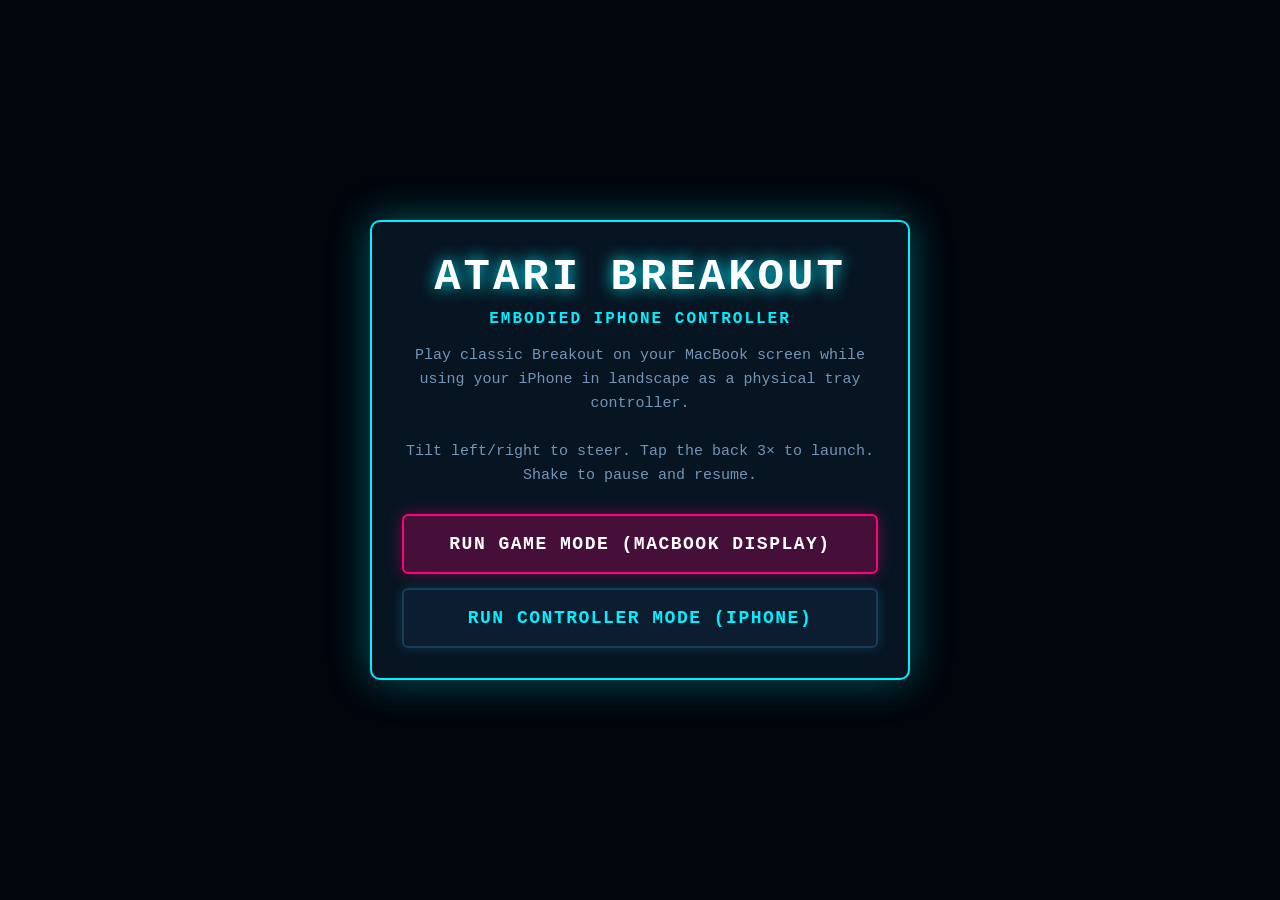
==== commit fda9d5f5: "Add files via upload" ====
--- a/AtariBrick/index.html
+++ b/AtariBrick/index.html
@@ -2,11 +2,20 @@
 <html lang="en">
   <head>
     <meta charset="UTF-8" />
-    <meta name="viewport" content="width=device-width, initial-scale=1, maximum-scale=1, user-scalable=no, viewport-fit=cover" />
+    <meta
+      name="viewport"
+      content="width=device-width, initial-scale=1, maximum-scale=1, user-scalable=no, viewport-fit=cover"
+    />
     <title>Atari Breakout - iPhone Motion Controller</title>
-    <meta name="description" content="An experimental embodied Atari Breakout controlled physically with an iPhone orientation and motion via WebRTC." />
+    <meta
+      name="description"
+      content="An embodied Atari Breakout game controlled in landscape by iPhone motion, triple back-tap, and shake via WebRTC."
+    />
     <meta property="og:title" content="Atari Breakout - iPhone Motion Controller" />
-    <meta property="og:description" content="An experimental embodied Atari Breakout controlled physically with an iPhone orientation and motion via WebRTC." />
+    <meta
+      property="og:description"
+      content="An embodied Atari Breakout game controlled in landscape by iPhone motion, triple back-tap, and shake via WebRTC."
+    />
     <meta property="og:type" content="website" />
     <meta name="twitter:card" content="summary_large_image" />
 
@@ -24,17 +33,16 @@
       }
 
       :root {
-        --bg-navy: #07131f;
-        --bg-darker: #040b12;
-        --bg-card: rgba(11, 27, 43, 0.88);
-        --border-color: #1b3854;
-        --border-glow: #00e5ff;
+        --bg-navy: #050e18;
+        --bg-card: rgba(8, 22, 36, 0.94);
+        --border-color: #1a3c5e;
+        --border-glow: #00f0ff;
         --text-cyan: #00f0ff;
-        --text-amber: #ffd000;
-        --text-pink: #ff2a7a;
-        --text-green: #22e565;
-        --text-dim: #5c7f9f;
-        --text-bright: #e9f5ff;
+        --text-amber: #ffbe0b;
+        --text-pink: #ff007f;
+        --text-green: #00f576;
+        --text-dim: #7395b8;
+        --text-bright: #f0f7ff;
         --font-mono: 'Courier New', Courier, Consolas, Monaco, monospace;
       }
 
@@ -49,53 +57,69 @@
         -webkit-font-smoothing: antialiased;
       }
 
-      /* Subtle CRT Scanline overlay */
-      body::after {
-        content: " ";
-        position: fixed;
+      /* 
+         LAYERED CRT SCANLINES:
+         Rendered ONLY behind UI text layers so text readability
+         is never impaired from 1.5–2 meters away.
+      */
+      .crt-scanlines {
+        position: absolute;
         inset: 0;
-        background: linear-gradient(rgba(18, 16, 16, 0) 50%, rgba(0, 0, 0, 0.25) 50%),
-                    linear-gradient(90deg, rgba(255, 0, 0, 0.03), rgba(0, 255, 0, 0.01), rgba(0, 0, 255, 0.03));
-        background-size: 100% 3px, 6px 100%;
         pointer-events: none;
-        z-index: 999;
+        background: linear-gradient(
+          to bottom,
+          rgba(255, 255, 255, 0),
+          rgba(255, 255, 255, 0) 50%,
+          rgba(0, 0, 0, 0.25) 50%,
+          rgba(0, 0, 0, 0.25)
+        );
+        background-size: 100% 4px;
+        opacity: 0.05; /* VERY subtle: 0.05 opacity */
+        z-index: 5;
       }
 
       /* Screen shake animation */
       .screen-shake {
-        animation: shake 0.4s cubic-bezier(.36,.07,.19,.97) both;
+        animation: shake 0.35s cubic-bezier(.36,.07,.19,.97) both;
       }
       @keyframes shake {
-        10%, 90% { transform: translate3d(-3px, 2px, 0); }
-        20%, 80% { transform: translate3d(4px, -3px, 0); }
-        30%, 50%, 70% { transform: translate3d(-6px, 4px, 0); }
-        40%, 60% { transform: translate3d(6px, -4px, 0); }
-      }
-
-      /* Common Button & Input Styles */
+        10%, 90% { transform: translate3d(-4px, 2px, 0); }
+        20%, 80% { transform: translate3d(5px, -3px, 0); }
+        30%, 50%, 70% { transform: translate3d(-7px, 5px, 0); }
+        40%, 60% { transform: translate3d(7px, -4px, 0); }
+      }
+
+      /* ============================================================
+         LARGE, HIGH-CONTRAST RETRO BUTTONS & INPUTS
+         ============================================================ */
       button {
         font-family: var(--font-mono);
-        font-size: 13px;
-        letter-spacing: 1px;
+        font-size: 18px; /* LARGE for 1.5-2m distance readability */
+        letter-spacing: 1.5px;
         text-transform: uppercase;
-        font-weight: 700;
-        padding: 9px 16px;
-        border: 1px solid var(--border-color);
-        background: rgba(14, 34, 54, 0.9);
+        font-weight: 800;
+        padding: 14px 24px;
+        border: 2px solid var(--border-color);
+        background: rgba(12, 30, 48, 0.95);
         color: var(--text-cyan);
-        border-radius: 4px;
+        border-radius: 6px;
         cursor: pointer;
         transition: all 0.15s ease;
-        box-shadow: 0 0 8px rgba(0, 240, 255, 0.15);
+        box-shadow: 0 0 12px rgba(0, 240, 255, 0.18);
+        display: inline-flex;
+        align-items: center;
+        justify-content: center;
+        gap: 10px;
       }
       button:hover:not(:disabled) {
-        background: rgba(0, 240, 255, 0.18);
+        background: rgba(0, 240, 255, 0.22);
         border-color: var(--text-cyan);
-        box-shadow: 0 0 14px rgba(0, 240, 255, 0.35);
+        box-shadow: 0 0 20px rgba(0, 240, 255, 0.45);
         color: #ffffff;
+        transform: translateY(-1px);
       }
       button:active:not(:disabled) {
-        transform: scale(0.97);
+        transform: translateY(1px) scale(0.98);
       }
       button:disabled {
         opacity: 0.35;
@@ -103,36 +127,49 @@
         box-shadow: none;
         border-color: #243545;
       }
+
       button.btn-accent {
-        background: rgba(255, 42, 122, 0.2);
+        background: rgba(255, 0, 127, 0.25);
         border-color: var(--text-pink);
-        color: #fff;
-        box-shadow: 0 0 12px rgba(255, 42, 122, 0.35);
+        color: #ffffff;
+        box-shadow: 0 0 16px rgba(255, 0, 127, 0.35);
       }
       button.btn-accent:hover:not(:disabled) {
-        background: rgba(255, 42, 122, 0.35);
-        box-shadow: 0 0 20px rgba(255, 42, 122, 0.6);
-      }
+        background: rgba(255, 0, 127, 0.45);
+        box-shadow: 0 0 26px rgba(255, 0, 127, 0.65);
+      }
+
       button.btn-green {
-        background: rgba(34, 229, 101, 0.2);
+        background: rgba(0, 245, 118, 0.2);
         border-color: var(--text-green);
-        color: #fff;
-        box-shadow: 0 0 12px rgba(34, 229, 101, 0.35);
+        color: #ffffff;
+        box-shadow: 0 0 16px rgba(0, 245, 118, 0.35);
       }
       button.btn-green:hover:not(:disabled) {
-        background: rgba(34, 229, 101, 0.35);
-        box-shadow: 0 0 20px rgba(34, 229, 101, 0.6);
+        background: rgba(0, 245, 118, 0.4);
+        box-shadow: 0 0 26px rgba(0, 245, 118, 0.65);
+      }
+
+      button.btn-amber {
+        background: rgba(255, 190, 11, 0.2);
+        border-color: var(--text-amber);
+        color: #ffffff;
+        box-shadow: 0 0 16px rgba(255, 190, 11, 0.35);
+      }
+      button.btn-amber:hover:not(:disabled) {
+        background: rgba(255, 190, 11, 0.4);
+        box-shadow: 0 0 26px rgba(255, 190, 11, 0.65);
       }
 
       textarea {
         width: 100%;
-        background: #02070c;
-        border: 1px solid var(--border-color);
-        color: #79a8d2;
+        background: #02070e;
+        border: 2px solid var(--border-color);
+        color: #92bce6;
         font-family: var(--font-mono);
-        font-size: 11px;
-        padding: 8px;
-        border-radius: 4px;
+        font-size: 13px;
+        padding: 10px;
+        border-radius: 6px;
         resize: none;
         outline: none;
         white-space: pre-wrap;
@@ -140,40 +177,42 @@
       }
       textarea:focus {
         border-color: var(--text-cyan);
-        box-shadow: 0 0 8px rgba(0, 240, 255, 0.25);
+        box-shadow: 0 0 12px rgba(0, 240, 255, 0.35);
       }
 
       /* Status Badge */
       .badge {
         display: inline-flex;
         align-items: center;
-        gap: 6px;
-        padding: 4px 10px;
-        border-radius: 3px;
-        font-size: 11px;
-        letter-spacing: 1px;
+        gap: 8px;
+        padding: 8px 16px;
+        border-radius: 4px;
+        font-size: 15px;
+        letter-spacing: 1.5px;
         text-transform: uppercase;
-        border: 1px solid currentColor;
+        font-weight: 800;
+        border: 2px solid currentColor;
       }
       .badge-dot {
-        width: 7px;
-        height: 7px;
+        width: 10px;
+        height: 10px;
         border-radius: 50%;
         background-color: currentColor;
-        box-shadow: 0 0 6px currentColor;
-      }
-      .badge-offline { color: var(--text-dim); border-color: #25394f; }
-      .badge-standby { color: var(--text-amber); border-color: rgba(255, 208, 0, 0.4); }
-      .badge-connected { color: var(--text-green); border-color: rgba(34, 229, 101, 0.5); }
+        box-shadow: 0 0 8px currentColor;
+      }
+      .badge-offline { color: var(--text-dim); border-color: #27405e; }
+      .badge-standby { color: var(--text-amber); border-color: rgba(255, 190, 11, 0.6); }
+      .badge-connected { color: var(--text-green); border-color: rgba(0, 245, 118, 0.7); }
 
       /* ============================================================
-         GAME MODE VIEW
+         GAME MODE VIEW (MAC DISPLAY)
          ============================================================ */
       #game-view {
         position: relative;
         width: 100vw;
         height: 100vh;
         display: none;
+        background-color: var(--bg-navy);
       }
       #game-canvas {
         position: absolute;
@@ -182,68 +221,124 @@
         width: 100%;
         height: 100%;
         display: block;
-      }
-
-      /* Game Mode Header / Top HUD */
+        z-index: 1;
+      }
+
+      /* Layer 4: UI Text & HUD on top of scanlines */
       #game-header {
         position: absolute;
         top: 0;
         left: 0;
         right: 0;
-        padding: 14px 20px;
+        padding: 18px 26px;
         display: flex;
         align-items: center;
         justify-content: space-between;
         pointer-events: none;
-        z-index: 10;
+        z-index: 20;
       }
       #game-header > * {
         pointer-events: auto;
       }
 
       .game-title-group {
+        display: flex;
+        flex-direction: column;
+        gap: 2px;
+      }
+      .game-logo {
+        font-size: clamp(28px, 4vw, 42px);
+        font-weight: 900;
+        letter-spacing: 3px;
+        color: #ffffff;
+        text-shadow: 0 0 18px rgba(0, 240, 255, 0.85);
+      }
+      .game-sublogo {
+        font-size: 14px;
+        font-weight: 700;
+        letter-spacing: 2px;
+        color: var(--text-cyan);
+      }
+
+      .game-actions {
         display: flex;
         align-items: center;
         gap: 12px;
       }
-      .game-logo {
-        font-size: 18px;
+
+      /* CENTERED LARGE ANNOUNCEMENT BANNER (READY, PAUSED, GAME OVER) */
+      #game-banner-overlay {
+        position: absolute;
+        inset: 0;
+        display: flex;
+        flex-direction: column;
+        align-items: center;
+        justify-content: center;
+        pointer-events: none;
+        z-index: 15;
+        text-align: center;
+        padding: 20px;
+      }
+      .banner-main-title {
+        font-size: clamp(48px, 8vw, 76px);
         font-weight: 900;
-        letter-spacing: 2px;
-        color: #fff;
-        text-shadow: 0 0 10px rgba(0, 240, 255, 0.7);
-      }
-      .game-sublogo {
-        font-size: 11px;
-        letter-spacing: 1.5px;
-        color: var(--text-cyan);
-      }
-
-      .game-actions {
+        letter-spacing: 4px;
+        color: #ffffff;
+        text-shadow: 0 0 30px rgba(0, 240, 255, 0.9), 0 0 60px rgba(0, 240, 255, 0.4);
+        margin-bottom: 12px;
+        text-transform: uppercase;
+      }
+      .banner-sub-title {
+        font-size: clamp(22px, 3.2vw, 32px);
+        font-weight: 800;
+        letter-spacing: 2.5px;
+        color: var(--text-amber);
+        text-shadow: 0 0 16px rgba(255, 190, 11, 0.7);
+        margin-bottom: 20px;
+        text-transform: uppercase;
+      }
+
+      /* TAP DOTS PROGRESSION: ● ○ ○ -> ● ● ○ -> ● ● ● */
+      .tap-dots-container {
         display: flex;
         align-items: center;
-        gap: 10px;
-      }
-
-      /* WebRTC Connection Overlay Modal (Game Mode) */
+        justify-content: center;
+        gap: 16px;
+        margin-top: 14px;
+      }
+      .tap-dot {
+        width: 22px;
+        height: 22px;
+        border-radius: 50%;
+        border: 3px solid var(--text-cyan);
+        background: transparent;
+        transition: all 0.15s ease;
+      }
+      .tap-dot.active {
+        background: var(--text-cyan);
+        box-shadow: 0 0 18px var(--text-cyan);
+        transform: scale(1.2);
+      }
+
+      /* PAIRING DRAWER / MODAL IN GAME MODE */
       .modal-drawer {
         position: fixed;
-        bottom: 20px;
-        right: 20px;
-        width: 420px;
-        max-width: calc(100vw - 40px);
+        top: 85px;
+        right: 24px;
+        width: 480px;
+        max-width: calc(100vw - 48px);
         background: var(--bg-card);
-        border: 1px solid var(--border-color);
-        box-shadow: 0 8px 30px rgba(0, 0, 0, 0.7), 0 0 20px rgba(0, 240, 255, 0.2);
-        border-radius: 6px;
-        padding: 16px;
+        border: 2px solid var(--border-glow);
+        box-shadow: 0 12px 40px rgba(0, 0, 0, 0.85), 0 0 30px rgba(0, 240, 255, 0.25);
+        border-radius: 8px;
+        padding: 22px;
         z-index: 100;
-        backdrop-filter: blur(10px);
-        -webkit-backdrop-filter: blur(10px);
+        backdrop-filter: blur(12px);
+        -webkit-backdrop-filter: blur(12px);
         transition: transform 0.25s ease, opacity 0.25s ease;
       }
       .modal-drawer.collapsed {
-        transform: translateY(120%);
+        transform: translateY(-20px) scale(0.95);
         pointer-events: none;
         opacity: 0;
       }
@@ -252,75 +347,106 @@
         display: flex;
         align-items: center;
         justify-content: space-between;
-        margin-bottom: 12px;
-        padding-bottom: 8px;
+        margin-bottom: 16px;
+        padding-bottom: 12px;
         border-bottom: 1px solid var(--border-color);
       }
       .drawer-title {
-        font-size: 12px;
-        letter-spacing: 1px;
+        font-size: 18px;
+        letter-spacing: 2px;
         color: var(--text-cyan);
         text-transform: uppercase;
-        font-weight: bold;
+        font-weight: 900;
       }
       .drawer-close {
         background: transparent;
         border: none;
         color: var(--text-dim);
-        font-size: 16px;
-        padding: 2px 6px;
+        font-size: 24px;
+        padding: 2px 8px;
         box-shadow: none;
       }
       .drawer-close:hover {
-        color: #fff;
+        color: #ffffff;
+      }
+
+      /* REAL SCANNABLE QR CODE CONTAINER */
+      .qr-showcase {
+        display: flex;
+        flex-direction: column;
+        align-items: center;
+        background: rgba(2, 8, 16, 0.8);
+        border: 1px solid var(--border-color);
+        border-radius: 6px;
+        padding: 16px;
+        margin-bottom: 16px;
+      }
+      .qr-canvas-box {
+        background: #ffffff; /* STRICT WHITE BACKGROUND FOR SCANNABILITY */
+        padding: 12px;
+        border-radius: 6px;
+        display: flex;
+        align-items: center;
+        justify-content: center;
+        box-shadow: 0 4px 18px rgba(0, 0, 0, 0.6);
+      }
+      #qr-code-canvas {
+        display: block;
+        width: 220px;
+        height: 220px;
+        image-rendering: pixelated;
+      }
+      .qr-url-text {
+        font-size: 13px;
+        color: var(--text-cyan);
+        word-break: break-all;
+        text-align: center;
+        margin-top: 10px;
+        user-select: all;
+        -webkit-user-select: all;
+        padding: 6px;
+        background: rgba(0, 240, 255, 0.08);
+        border-radius: 4px;
+        width: 100%;
       }
 
       .step-block {
-        margin-bottom: 12px;
+        margin-bottom: 14px;
       }
       .step-label {
-        font-size: 11px;
+        font-size: 14px;
+        font-weight: 700;
         color: var(--text-bright);
-        margin-bottom: 6px;
+        margin-bottom: 8px;
         display: flex;
         justify-content: space-between;
         align-items: center;
       }
       .step-badge {
         color: var(--text-amber);
-        font-weight: bold;
-      }
-
-      /* Controller QR / URL Helper */
-      .phone-guide-box {
-        background: rgba(0, 240, 255, 0.05);
-        border: 1px dashed var(--border-color);
-        border-radius: 4px;
-        padding: 8px 10px;
-        margin-bottom: 12px;
-        font-size: 11px;
-        line-height: 1.4;
-      }
-
-      /* Connected Floater pill in Game Mode */
+        font-weight: 900;
+      }
+
+      /* PERSISTENT FLOATING NOTIFICATION (CONNECTED) */
       #connected-banner {
         position: fixed;
-        bottom: 20px;
+        bottom: 24px;
         left: 50%;
         transform: translateX(-50%);
-        background: rgba(6, 20, 32, 0.85);
-        border: 1px solid var(--text-green);
-        box-shadow: 0 0 16px rgba(34, 229, 101, 0.35);
-        border-radius: 20px;
-        padding: 6px 18px;
+        background: rgba(5, 20, 32, 0.92);
+        border: 2px solid var(--text-green);
+        box-shadow: 0 0 24px rgba(0, 245, 118, 0.4);
+        border-radius: 30px;
+        padding: 10px 24px;
         display: flex;
         align-items: center;
-        gap: 10px;
+        gap: 14px;
         z-index: 50;
-        font-size: 11px;
-        letter-spacing: 1.5px;
+        font-size: 16px;
+        font-weight: 800;
+        letter-spacing: 2px;
         color: var(--text-green);
-        backdrop-filter: blur(8px);
+        backdrop-filter: blur(10px);
         opacity: 0;
         pointer-events: none;
         transition: opacity 0.3s ease;
@@ -330,8 +456,49 @@
         pointer-events: auto;
       }
 
+      /* MINI PHONE DEBUG VISUALIZATION (BOTTOM-RIGHT) */
+      #phone-widget {
+        position: fixed;
+        bottom: 24px;
+        right: 24px;
+        width: 250px;
+        background: rgba(6, 18, 30, 0.9);
+        border: 2px solid var(--border-color);
+        border-radius: 8px;
+        padding: 12px;
+        z-index: 30;
+        backdrop-filter: blur(8px);
+        box-shadow: 0 6px 20px rgba(0,0,0,0.5);
+      }
+      .widget-title {
+        font-size: 12px;
+        font-weight: 800;
+        color: var(--text-cyan);
+        letter-spacing: 1.5px;
+        margin-bottom: 8px;
+        display: flex;
+        justify-content: space-between;
+        align-items: center;
+      }
+      #widget-canvas {
+        width: 100%;
+        height: 70px;
+        display: block;
+        background: #02070e;
+        border: 1px solid var(--border-color);
+        border-radius: 4px;
+      }
+      .widget-meter-labels {
+        display: flex;
+        justify-content: space-between;
+        font-size: 11px;
+        font-weight: bold;
+        color: var(--text-dim);
+        margin-top: 6px;
+      }
+
       /* ============================================================
-         CONTROLLER MODE VIEW
+         CONTROLLER MODE VIEW (IPHONE)
          ============================================================ */
       #controller-view {
         position: relative;
@@ -346,81 +513,93 @@
         -webkit-overflow-scrolling: touch;
       }
 
+      /* LANDSCAPE ENFORCEMENT OVERLAY */
+      #rotate-warning-modal {
+        position: fixed;
+        inset: 0;
+        background: #040d16;
+        z-index: 9999;
+        display: none;
+        flex-direction: column;
+        align-items: center;
+        justify-content: center;
+        text-align: center;
+        padding: 30px;
+      }
+      #rotate-warning-modal.active {
+        display: flex;
+      }
+      .rotate-icon {
+        font-size: 64px;
+        margin-bottom: 20px;
+        animation: rotateBounce 1.6s infinite ease-in-out;
+      }
+      @keyframes rotateBounce {
+        0%, 100% { transform: rotate(0deg); }
+        50% { transform: rotate(-90deg); }
+      }
+      .rotate-title {
+        font-size: 26px;
+        font-weight: 900;
+        color: var(--text-amber);
+        letter-spacing: 2px;
+        margin-bottom: 12px;
+      }
+      .rotate-desc {
+        font-size: 16px;
+        color: var(--text-bright);
+        line-height: 1.5;
+        max-width: 420px;
+      }
+
       .ctrl-top-bar {
         display: flex;
         align-items: center;
         justify-content: space-between;
-        gap: 8px;
+        gap: 12px;
         padding-bottom: 12px;
-        border-bottom: 1px solid var(--border-color);
+        border-bottom: 2px solid var(--border-color);
       }
       .ctrl-title {
-        font-size: 13px;
-        font-weight: bold;
-        letter-spacing: 1.5px;
-        color: #fff;
-        text-shadow: 0 0 8px var(--text-cyan);
-      }
-
-      /* Phone Wireframe Visualizer */
-      .ctrl-canvas-container {
-        position: relative;
-        width: 100%;
-        max-width: 320px;
-        height: 180px;
-        margin: 10px auto;
-        display: flex;
-        justify-content: center;
-        align-items: center;
-      }
-      #phone-vis-canvas {
-        width: 100%;
-        height: 100%;
-        display: block;
-      }
-
-      /* Controller Dashboard Controls */
-      .ctrl-dashboard {
+        font-size: 20px;
+        font-weight: 900;
+        letter-spacing: 2px;
+        color: #ffffff;
+        text-shadow: 0 0 10px var(--text-cyan);
+      }
+
+      .ctrl-main-body {
         display: flex;
         flex-direction: column;
-        gap: 10px;
-        max-width: 480px;
+        gap: 12px;
+        max-width: 680px;
+        width: 100%;
         margin: 0 auto;
-        width: 100%;
-      }
-
-      .ctrl-btn-row {
-        display: grid;
-        grid-template-columns: 1fr 1fr;
-        gap: 10px;
-      }
-      @media (max-width: 360px) {
-        .ctrl-btn-row {
-          grid-template-columns: 1fr;
-        }
-      }
-
-      .ctrl-meter-card {
+      }
+
+      /* Controller Meter & Visualization */
+      .ctrl-vis-card {
         background: var(--bg-card);
-        border: 1px solid var(--border-color);
-        border-radius: 5px;
-        padding: 10px 14px;
+        border: 2px solid var(--border-color);
+        border-radius: 8px;
+        padding: 12px 18px;
         display: flex;
         flex-direction: column;
-        gap: 6px;
-      }
-      .meter-title-row {
+        gap: 8px;
+      }
+      .ctrl-meter-header {
         display: flex;
         justify-content: space-between;
-        font-size: 11px;
+        font-size: 16px;
+        font-weight: 800;
         color: var(--text-cyan);
       }
       .meter-bar-bg {
         width: 100%;
-        height: 8px;
-        background: #02080f;
-        border: 1px solid var(--border-color);
-        border-radius: 4px;
+        height: 18px;
+        background: #020810;
+        border: 2px solid var(--border-color);
+        border-radius: 9px;
         overflow: hidden;
         position: relative;
       }
@@ -428,7 +607,7 @@
         height: 100%;
         width: 50%;
         background: var(--text-cyan);
-        box-shadow: 0 0 8px var(--text-cyan);
+        box-shadow: 0 0 12px var(--text-cyan);
         transition: width 0.05s linear;
       }
       .meter-bar-center {
@@ -436,56 +615,67 @@
         top: 0;
         bottom: 0;
         left: 50%;
-        width: 2px;
+        width: 3px;
         background: #ffffff;
-        opacity: 0.6;
+        opacity: 0.7;
         transform: translateX(-50%);
       }
 
-      .gesture-badges {
+      /* Gesture status cards on phone */
+      .ctrl-gesture-row {
         display: grid;
         grid-template-columns: 1fr 1fr;
-        gap: 8px;
-        margin-top: 2px;
-      }
-      .gesture-pill {
-        border: 1px solid var(--border-color);
-        background: rgba(3, 11, 20, 0.7);
-        border-radius: 4px;
-        padding: 8px;
+        gap: 12px;
+      }
+      .ctrl-gesture-card {
+        border: 2px solid var(--border-color);
+        background: rgba(3, 12, 22, 0.85);
+        border-radius: 8px;
+        padding: 12px;
         text-align: center;
-        font-size: 10px;
-        letter-spacing: 1px;
+        transition: all 0.15s ease;
+      }
+      .ctrl-gesture-card.flash-active {
+        border-color: var(--text-green);
+        background: rgba(0, 245, 118, 0.3);
+        box-shadow: 0 0 24px rgba(0, 245, 118, 0.6);
+        transform: scale(1.02);
+      }
+      .ctrl-gesture-card.flash-shake {
+        border-color: var(--text-amber);
+        background: rgba(255, 190, 11, 0.3);
+        box-shadow: 0 0 24px rgba(255, 190, 11, 0.6);
+        transform: scale(1.02);
+      }
+      .ctrl-gesture-main {
+        font-size: 16px;
+        font-weight: 900;
+        color: #ffffff;
+        margin-bottom: 4px;
+      }
+      .ctrl-gesture-sub {
+        font-size: 12px;
+        font-weight: 700;
         color: var(--text-dim);
-        transition: all 0.2s ease;
-      }
-      .gesture-pill.active {
-        border-color: var(--text-amber);
-        color: var(--text-amber);
-        background: rgba(255, 208, 0, 0.15);
-        box-shadow: 0 0 12px rgba(255, 208, 0, 0.4);
-        font-weight: bold;
-      }
-      .gesture-pill.shake-active {
-        border-color: var(--text-pink);
-        color: var(--text-pink);
-        background: rgba(255, 42, 122, 0.2);
-        box-shadow: 0 0 14px rgba(255, 42, 122, 0.5);
-        font-weight: bold;
-      }
-
-      /* Controller WebRTC Pairing box */
+      }
+
+      /* Controller Mobile Touch Action Buttons: Minimum 56px height */
+      .ctrl-touch-btn {
+        min-height: 56px;
+        font-size: 18px;
+      }
+
+      /* Pairing Accordion on Phone */
       .ctrl-pair-card {
         background: var(--bg-card);
-        border: 1px solid var(--border-color);
-        border-radius: 6px;
-        padding: 12px;
-        margin-top: 10px;
+        border: 2px solid var(--border-color);
+        border-radius: 8px;
+        padding: 14px;
         display: flex;
         flex-direction: column;
-        gap: 8px;
-      }
-      .ctrl-pair-card.minimized {
+        gap: 10px;
+      }
+      .ctrl-pair-card.hidden {
         display: none;
       }
 
@@ -494,19 +684,19 @@
          ============================================================ */
       #debug-overlay {
         position: fixed;
-        top: 60px;
-        right: 16px;
-        width: 280px;
-        background: rgba(3, 9, 15, 0.88);
-        border: 1px solid rgba(0, 240, 255, 0.3);
-        border-radius: 4px;
-        padding: 10px 12px;
-        font-size: 10px;
-        line-height: 1.5;
-        color: #92b8de;
-        z-index: 200;
+        top: 80px;
+        right: 20px;
+        width: 320px;
+        background: rgba(2, 7, 14, 0.92);
+        border: 2px solid var(--border-glow);
+        border-radius: 6px;
+        padding: 12px 14px;
+        font-size: 12px;
+        line-height: 1.6;
+        color: #9ac2ec;
+        z-index: 250;
         pointer-events: none;
-        backdrop-filter: blur(6px);
+        backdrop-filter: blur(8px);
         display: none;
       }
       #debug-overlay.active {
@@ -518,80 +708,80 @@
       }
       .dbg-val {
         color: var(--text-cyan);
-        font-weight: bold;
+        font-weight: 800;
       }
 
       /* ============================================================
-         MODE PICKER / FALLBACK BANNER
+         STARTUP MODE SELECTOR MODAL
          ============================================================ */
       #mode-modal {
         position: fixed;
         inset: 0;
-        background: rgba(2, 6, 12, 0.94);
+        background: rgba(2, 6, 12, 0.96);
         display: flex;
         align-items: center;
         justify-content: center;
         z-index: 1000;
-        padding: 20px;
+        padding: 24px;
       }
       .mode-card {
         background: var(--bg-card);
-        border: 1px solid var(--border-glow);
-        box-shadow: 0 0 30px rgba(0, 240, 255, 0.25);
-        border-radius: 8px;
-        max-width: 480px;
+        border: 2px solid var(--border-glow);
+        box-shadow: 0 0 40px rgba(0, 240, 255, 0.35);
+        border-radius: 10px;
+        max-width: 540px;
         width: 100%;
-        padding: 24px;
+        padding: 30px;
         text-align: center;
       }
       .mode-title {
-        font-size: 20px;
+        font-size: clamp(32px, 5vw, 44px);
         font-weight: 900;
+        letter-spacing: 3px;
+        color: #ffffff;
+        margin-bottom: 8px;
+        text-shadow: 0 0 16px var(--text-cyan);
+      }
+      .mode-subtitle {
+        font-size: 16px;
         letter-spacing: 2px;
-        color: #fff;
-        margin-bottom: 8px;
-        text-shadow: 0 0 12px var(--text-cyan);
+        font-weight: 800;
+        color: var(--text-cyan);
+        margin-bottom: 16px;
       }
       .mode-desc {
-        font-size: 12px;
+        font-size: 15px;
         line-height: 1.6;
         color: var(--text-dim);
-        margin-bottom: 22px;
+        margin-bottom: 26px;
       }
       .mode-options {
         display: flex;
         flex-direction: column;
-        gap: 12px;
+        gap: 14px;
       }
       .mode-btn {
-        padding: 14px;
-        font-size: 13px;
-        display: flex;
-        align-items: center;
-        justify-content: center;
-        gap: 10px;
-      }
-
-      /* Audio Permission Hint */
-      .audio-hint {
-        font-size: 10px;
-        color: var(--text-dim);
-        margin-top: 14px;
+        padding: 18px;
+        font-size: 18px;
+        min-height: 60px;
       }
     </style>
   </head>
   <body>
+    <!-- LAYER 3: Subtle CRT Scanlines (behind UI text) -->
+    <div class="crt-scanlines"></div>
+
     <!-- ============================================================
-         ROOT CONTAINER FOR GAME MODE
+         MAC GAME MODE VIEW
          ============================================================ -->
     <div id="game-view">
       <canvas id="game-canvas"></canvas>
 
-      <!-- Top arcade header -->
+      <!-- Layer 4: Top Header HUD -->
       <header id="game-header">
         <div class="game-title-group">
           <div class="game-logo">BREAKOUT</div>
-          <div class="game-sublogo">// MOTION EMBODIED</div>
+          <div class="game-sublogo">// EMBODIED IPHONE CONTROLLER</div>
         </div>
 
         <div class="game-actions">
@@ -599,227 +789,240 @@
             <span class="badge-dot"></span>
             <span id="game-status-text">KEYBOARD / MOUSE</span>
           </div>
-          <button id="btn-toggle-pair" title="Connect iPhone as motion controller">
+          <button id="btn-toggle-pair" class="btn-cyan" title="Connect iPhone motion controller">
             CONNECT PHONE
           </button>
-          <button id="btn-toggle-debug" style="padding: 9px 10px;" title="Toggle telemetry HUD (D)">
+          <button id="btn-toggle-debug" style="padding: 14px 18px;" title="Toggle Telemetry HUD (D)">
             DEBUG
           </button>
-          <button id="btn-toggle-audio" style="padding: 9px 10px;" title="Toggle sound (M)">
+          <button id="btn-toggle-audio" style="padding: 14px 18px;" title="Toggle sound (M)">
             SND: ON
           </button>
         </div>
       </header>
 
-      <!-- WebRTC Manual Pairing Drawer (Game Mode) -->
+      <!-- Center Announcement Overlay (READY, PAUSED, GAME OVER, TRIPLE TAP PROGRESS) -->
+      <div id="game-banner-overlay">
+        <div id="banner-main" class="banner-main-title">READY</div>
+        <div id="banner-sub" class="banner-sub-title">TAP PHONE 3× TO START</div>
+        <div id="banner-tap-progress" class="tap-dots-container">
+          <div id="dot-1" class="tap-dot"></div>
+          <div id="dot-2" class="tap-dot"></div>
+          <div id="dot-3" class="tap-dot"></div>
+        </div>
+      </div>
+
+      <!-- Pairing Drawer (With REAL SCANNABLE QR Code) -->
       <div id="game-pair-drawer" class="modal-drawer collapsed">
         <div class="drawer-header">
           <div class="drawer-title">CONNECT IPHONE CONTROLLER</div>
           <button id="btn-close-pair" class="drawer-close">&times;</button>
         </div>
 
-        <div class="phone-guide-box">
-          <div style="margin-bottom: 4px; color: var(--text-amber); font-weight: bold;">
-            1. OPEN ON IPHONE:
+        <!-- Real Scannable QR Code Section -->
+        <div class="qr-showcase">
+          <div style="font-size: 14px; font-weight: 800; color: var(--text-amber); margin-bottom: 8px;">
+            SCAN WITH IPHONE CAMERA:
           </div>
-          <div style="word-break: break-all; color: var(--text-cyan); margin-bottom: 6px;" id="controller-url-text">
-            ...
+          <div class="qr-canvas-box">
+            <canvas id="qr-code-canvas"></canvas>
           </div>
-          <div style="display: flex; gap: 8px;">
-            <button id="btn-copy-ctrl-url" style="flex: 1; padding: 6px 10px; font-size: 10px;">
+          <div class="qr-url-text" id="controller-url-display">...</div>
+          <div style="display: flex; gap: 10px; width: 100%; margin-top: 10px;">
+            <button id="btn-copy-ctrl-link" style="flex: 1; font-size: 14px; padding: 10px;">
               COPY PHONE LINK
             </button>
-            <button id="btn-open-ctrl-tab" style="padding: 6px 10px; font-size: 10px;">
+            <button id="btn-open-tab" style="font-size: 14px; padding: 10px;">
               OPEN TAB
             </button>
           </div>
         </div>
 
-        <!-- Step 1: Create and Copy Offer -->
+        <!-- WebRTC Manual Pairing Step 1 -->
         <div class="step-block">
           <div class="step-label">
             <span><span class="step-badge">STEP 1:</span> CREATE OFFER ON MAC</span>
-            <button id="btn-copy-offer" style="padding: 3px 8px; font-size: 10px;" disabled>
+            <button id="btn-copy-offer" style="padding: 6px 12px; font-size: 13px;" disabled>
               COPY OFFER
             </button>
           </div>
-          <div style="display: flex; gap: 8px; margin-bottom: 6px;">
-            <button id="btn-create-offer" class="btn-accent" style="flex: 1;">
-              CREATE OFFER
-            </button>
-          </div>
-          <textarea id="mac-offer-text" rows="3" placeholder="Click 'CREATE OFFER' to generate signaling payload..." readonly></textarea>
+          <button id="btn-create-offer" class="btn-accent" style="width: 100%; margin-bottom: 8px;">
+            CREATE OFFER
+          </button>
+          <textarea id="mac-offer-text" rows="3" placeholder="Click 'CREATE OFFER' to generate payload..." readonly></textarea>
         </div>
 
-        <!-- Step 2: Paste Answer from iPhone -->
+        <!-- WebRTC Manual Pairing Step 2 -->
         <div class="step-block">
           <div class="step-label">
             <span><span class="step-badge">STEP 2:</span> PASTE ANSWER FROM IPHONE</span>
-            <button id="btn-paste-answer" style="padding: 3px 8px; font-size: 10px;">
+            <button id="btn-paste-answer" style="padding: 6px 12px; font-size: 13px;">
               PASTE
             </button>
           </div>
-          <textarea id="mac-answer-text" rows="3" placeholder="Paste Answer JSON copied from iPhone..."></textarea>
-          <div style="margin-top: 6px;">
-            <button id="btn-apply-answer" class="btn-green" style="width: 100%;" disabled>
-              APPLY ANSWER
-            </button>
-          </div>
+          <textarea id="mac-answer-text" rows="3" placeholder="Paste Answer JSON from iPhone here..."></textarea>
+          <button id="btn-apply-answer" class="btn-green" style="width: 100%; margin-top: 8px;" disabled>
+            APPLY ANSWER
+          </button>
         </div>
       </div>
 
-      <!-- Persistent Connected Floater -->
+      <!-- Persistent Connected Pill -->
       <div id="connected-banner">
         <span class="badge-dot" style="background: var(--text-green);"></span>
-        <span>IPHONE CONTROLLER LINKED</span>
-        <button id="btn-reconnect" style="padding: 3px 8px; font-size: 9px; margin-left: 6px; border-color: #1b3854;">
-          OPTIONS
+        <span>CONTROLLER CONNECTED</span>
+        <button id="btn-reopen-pair" style="padding: 6px 14px; font-size: 13px; margin-left: 8px;">
+          PAIRING
         </button>
       </div>
+
+      <!-- Phone Visualizer Widget (Bottom-Right) -->
+      <div id="phone-widget">
+        <div class="widget-title">
+          <span>IPHONE TILT</span>
+          <span id="widget-tilt-val">0.0°</span>
+        </div>
+        <canvas id="widget-canvas"></canvas>
+        <div class="widget-meter-labels">
+          <span>◀ LEFT</span>
+          <span>CENTER</span>
+          <span>RIGHT ▶</span>
+        </div>
+      </div>
     </div>
 
     <!-- ============================================================
-         ROOT CONTAINER FOR CONTROLLER MODE (IPHONE)
+         IPHONE CONTROLLER MODE VIEW
          ============================================================ -->
     <div id="controller-view">
-      <!-- Controller Top Bar -->
+      <!-- Landscape enforcement warning modal -->
+      <div id="rotate-warning-modal">
+        <div class="rotate-icon">📱 ↷</div>
+        <div class="rotate-title">ROTATE PHONE TO LANDSCAPE</div>
+        <div class="rotate-desc">
+          Hold the iPhone horizontally in both hands with the long edge facing your chest, like holding a tray.
+        </div>
+      </div>
+
+      <!-- Controller Header -->
       <div class="ctrl-top-bar">
         <div class="ctrl-title">PADDLE CONTROLLER</div>
         <div id="ctrl-status-badge" class="badge badge-offline">
           <span class="badge-dot"></span>
-          <span id="ctrl-status-text">WAITING FOR OFFER</span>
+          <span id="ctrl-status-text">NOT CONNECTED</span>
         </div>
       </div>
 
-      <!-- 3D Phone Wireframe Visualizer -->
-      <div class="ctrl-canvas-container">
-        <canvas id="phone-vis-canvas"></canvas>
-      </div>
-
-      <!-- Controller Action Dashboard -->
-      <div class="ctrl-dashboard">
-        <!-- Sensor Permission and Calibration Buttons -->
-        <div class="ctrl-btn-row">
-          <button id="btn-enable-sensors" class="btn-accent">
-            ENABLE SENSORS
+      <!-- Controller Main Body -->
+      <div class="ctrl-main-body">
+        <!-- Sensor Request and Calibration Buttons -->
+        <div style="display: flex; gap: 12px;">
+          <button id="btn-enable-sensors" class="btn-accent ctrl-touch-btn" style="flex: 1;">
+            ENABLE MOTION CONTROL
           </button>
-          <button id="btn-calibrate" class="btn-green" disabled>
-            CALIBRATE FLAT
+          <button id="btn-calibrate" class="btn-green ctrl-touch-btn" style="flex: 1;" disabled>
+            CALIBRATE
           </button>
         </div>
 
-        <!-- Grip Mode and Neutral Adjustment -->
-        <div style="display: flex; gap: 8px;">
-          <button id="btn-toggle-grip" style="flex: 1; padding: 7px 10px; font-size: 11px;">
-            GRIP: HORIZONTAL TRAY
-          </button>
-          <button id="btn-ctrl-pair-toggle" style="padding: 7px 12px; font-size: 11px;">
-            PAIRING SETUP
-          </button>
-        </div>
-
-        <!-- Live Tilt Meter -->
-        <div class="ctrl-meter-card">
-          <div class="meter-title-row">
+        <!-- Tilt Visualizer Card -->
+        <div class="ctrl-vis-card">
+          <div class="ctrl-meter-header">
             <span>PADDLE STEERING TILT</span>
-            <span id="tilt-degrees-val">0.0°</span>
+            <span id="ctrl-tilt-degrees">0.0°</span>
           </div>
           <div class="meter-bar-bg">
             <div class="meter-bar-center"></div>
-            <div id="tilt-meter-fill" class="meter-bar-fill"></div>
+            <div id="ctrl-meter-fill" class="meter-bar-fill"></div>
+          </div>
+          <div style="display: flex; justify-content: space-between; font-size: 13px; font-weight: bold; color: var(--text-dim);">
+            <span>◀ TILT LEFT</span>
+            <span>FLAT TRAY</span>
+            <span>TILT RIGHT ▶</span>
           </div>
         </div>
 
-        <!-- Gestures Indicator Cards -->
-        <div class="gesture-badges">
-          <div id="pill-flip" class="gesture-pill">
-            <div style="font-weight: bold; margin-bottom: 2px;">FLIP TO START</div>
-            <div id="pill-flip-sub" style="font-size: 9px;">HOLD FLAT FACE-UP</div>
+        <!-- Gestures Status Cards -->
+        <div class="ctrl-gesture-row">
+          <div id="card-triple-tap" class="ctrl-gesture-card">
+            <div class="ctrl-gesture-main">TRIPLE BACK-TAP</div>
+            <div id="card-tap-sub" class="ctrl-gesture-sub">TAP BACK 3× TO START</div>
           </div>
-          <div id="pill-shake" class="gesture-pill">
-            <div style="font-weight: bold; margin-bottom: 2px;">SHAKE TO END</div>
-            <div id="pill-shake-sub" style="font-size: 9px;">VIGOROUS SHAKE</div>
+          <div id="card-shake" class="ctrl-gesture-card">
+            <div class="ctrl-gesture-main">SHAKE GESTURE</div>
+            <div id="card-shake-sub" class="ctrl-gesture-sub">SHAKE TO PAUSE / RESUME</div>
           </div>
         </div>
 
-        <!-- Controller Pairing Drawer / Panel -->
-        <div id="ctrl-pair-card" class="ctrl-pair-card">
-          <div style="display: flex; justify-content: space-between; align-items: center;">
-            <span style="font-size: 11px; color: var(--text-amber); font-weight: bold;">
-              WEBRTC MANUAL PAIRING
-            </span>
-            <button id="btn-ctrl-close-pair" style="background: none; border: none; font-size: 14px; padding: 0 4px; box-shadow: none;">
-              &times;
+        <!-- Pairing Card Toggle -->
+        <button id="btn-ctrl-toggle-pair" style="width: 100%; padding: 12px; font-size: 15px;">
+          WEBRTC PAIRING CONTROLS
+        </button>
+
+        <!-- Pairing Interface on Phone -->
+        <div id="ctrl-pair-panel" class="ctrl-pair-card hidden">
+          <div style="font-size: 15px; font-weight: 800; color: var(--text-amber);">
+            1. PASTE OFFER FROM MAC:
+          </div>
+          <div style="display: flex; gap: 10px;">
+            <button id="btn-ctrl-paste-offer" style="font-size: 14px; padding: 10px 14px;">
+              PASTE
             </button>
-          </div>
-
-          <div style="font-size: 10px; color: var(--text-dim);">
-            1. Paste Offer generated on Mac & tap Connect:
-          </div>
-          <div style="display: flex; gap: 6px;">
-            <button id="btn-ctrl-paste-offer" style="font-size: 10px; padding: 6px 10px;">
-              PASTE OFFER
-            </button>
-            <button id="btn-ctrl-connect" class="btn-accent" style="flex: 1; font-size: 10px; padding: 6px 10px;">
+            <button id="btn-ctrl-connect" class="btn-accent" style="flex: 1; font-size: 14px; padding: 10px;">
               CONNECT / ANSWER
             </button>
           </div>
           <textarea id="ctrl-offer-input" rows="3" placeholder="Paste Mac Offer JSON here..."></textarea>
 
-          <div style="font-size: 10px; color: var(--text-dim); margin-top: 4px;">
-            2. Copy Answer back to Mac:
+          <div style="font-size: 15px; font-weight: 800; color: var(--text-amber); margin-top: 6px;">
+            2. COPY ANSWER TO MAC:
           </div>
-          <div style="display: flex; gap: 6px;">
-            <button id="btn-ctrl-copy-answer" class="btn-green" style="flex: 1; font-size: 10px; padding: 6px 10px;" disabled>
-              COPY ANSWER
-            </button>
-          </div>
+          <button id="btn-ctrl-copy-answer" class="btn-green" style="width: 100%; font-size: 14px; padding: 10px;" disabled>
+            COPY ANSWER
+          </button>
           <textarea id="ctrl-answer-output" rows="3" placeholder="Answer will generate here..." readonly></textarea>
         </div>
       </div>
 
-      <!-- Bottom hints -->
-      <div style="text-align: center; font-size: 10px; color: var(--text-dim); margin-top: 8px;">
-        HOLD PHONE FLAT WITH BOTH HANDS LIKE A TRAY
+      <!-- Bottom Hint -->
+      <div style="text-align: center; font-size: 14px; font-weight: 700; color: var(--text-dim); padding: 8px;">
+        HOLD PHONE HORIZONTALLY IN BOTH HANDS LIKE A TRAY
       </div>
     </div>
 
     <!-- ============================================================
-         DEBUG HUD OVERLAY
+         DEBUG OVERLAY
          ============================================================ -->
     <div id="debug-overlay">
-      <div style="font-weight: bold; color: #fff; margin-bottom: 6px; border-bottom: 1px solid #1b3854; padding-bottom: 2px;">
-        TELEMETRY HUD
+      <div style="font-weight: 900; color: #fff; margin-bottom: 8px; border-bottom: 1px solid var(--border-color); padding-bottom: 4px;">
+        TELEMETRY HUD (?debug=1)
       </div>
       <div class="dbg-row"><span>FPS:</span><span id="dbg-fps" class="dbg-val">60</span></div>
-      <div class="dbg-row"><span>WebRTC:</span><span id="dbg-webrtc-state" class="dbg-val">new</span></div>
+      <div class="dbg-row"><span>WebRTC State:</span><span id="dbg-webrtc-state" class="dbg-val">new</span></div>
       <div class="dbg-row"><span>Signaling:</span><span id="dbg-signaling" class="dbg-val">stable</span></div>
       <div class="dbg-row"><span>DataChannel:</span><span id="dbg-dc-state" class="dbg-val">closed</span></div>
-      <div class="dbg-row"><span>Active Input:</span><span id="dbg-input-mode" class="dbg-val">DESKTOP</span></div>
-      <div class="dbg-row"><span>Orientation α/β/γ:</span><span id="dbg-orientation" class="dbg-val">0 / 0 / 0</span></div>
-      <div class="dbg-row"><span>Rel Beta / Gamma:</span><span id="dbg-rel-angles" class="dbg-val">0 / 0</span></div>
-      <div class="dbg-row"><span>Accel X/Y/Z:</span><span id="dbg-accel" class="dbg-val">0.0 / 0.0 / 0.0</span></div>
+      <div class="dbg-row"><span>Screen Orientation:</span><span id="dbg-orient-angle" class="dbg-val">0°</span></div>
+      <div class="dbg-row"><span>Raw α / β / γ:</span><span id="dbg-raw-orient" class="dbg-val">0 / 0 / 0</span></div>
+      <div class="dbg-row"><span>Neutral (β₀ / γ₀):</span><span id="dbg-neutral" class="dbg-val">0 / 0</span></div>
+      <div class="dbg-row"><span>Controller X:</span><span id="dbg-ctrl-x" class="dbg-val">0.00</span></div>
+      <div class="dbg-row"><span>Paddle X (Raw/Smooth):</span><span id="dbg-paddle-x" class="dbg-val">0.50 / 0.50</span></div>
       <div class="dbg-row"><span>Accel Mag:</span><span id="dbg-accel-mag" class="dbg-val">0.0 m/s²</span></div>
-      <div class="dbg-row"><span>Raw / Smoothed X:</span><span id="dbg-paddle-x" class="dbg-val">0.50 / 0.50</span></div>
-      <div class="dbg-row"><span>Pose:</span><span id="dbg-pose" class="dbg-val">FACE UP</span></div>
-      <div class="dbg-row"><span>Flip Hold Time:</span><span id="dbg-flip-hold" class="dbg-val">0 ms</span></div>
-      <div class="dbg-row"><span>Shake Score:</span><span id="dbg-shake-score" class="dbg-val">0</span></div>
+      <div class="dbg-row"><span>Tap Peak / Count:</span><span id="dbg-taps" class="dbg-val">0.0 / 0</span></div>
+      <div class="dbg-row"><span>Shake Energy:</span><span id="dbg-shake" class="dbg-val">0.0</span></div>
+      <div class="dbg-row"><span>Game State:</span><span id="dbg-gamestate" class="dbg-val">READY</span></div>
     </div>
 
     <!-- ============================================================
-         STARTUP MODE SELECTOR MODAL
+         STARTUP MODE MODAL
          ============================================================ -->
     <div id="mode-modal">
       <div class="mode-card">
         <div class="mode-title">ATARI BREAKOUT</div>
-        <div style="font-size: 11px; letter-spacing: 2px; color: var(--text-cyan); margin-bottom: 12px;">
-          EMBODIED MOTION EXPERIMENT
-        </div>
+        <div class="mode-subtitle">EMBODIED IPHONE CONTROLLER</div>
         <p class="mode-desc">
-          Play classic Breakout on your Mac screen while controlling the paddle with an iPhone held horizontally in both hands like a tray.
-          Flip the phone to launch, shake vigorously to reset.
+          Play classic Breakout on your MacBook screen while using your iPhone in landscape as a physical tray controller.<br/><br/>
+          Tilt left/right to steer. Tap the back 3× to launch. Shake to pause and resume.
         </p>
-
         <div class="mode-options">
           <button id="btn-select-game" class="btn-accent mode-btn">
             RUN GAME MODE (MACBOOK DISPLAY)
@@ -828,12 +1031,309 @@
             RUN CONTROLLER MODE (IPHONE)
           </button>
         </div>
-
-        <div class="audio-hint">
-          Audio effects synthesized via Web Audio API. Tap any button to initialize.
-        </div>
       </div>
     </div>
+
+    <!-- ============================================================
+         LIGHTWEIGHT STANDALONE QR CODE GENERATOR (ZERO DEPENDENCIES)
+         ============================================================ -->
+    <script>
+      /**
+       * Pure self-contained QR Code Matrix Generator (Byte mode, Version 1-10)
+       * Produces a valid, standards-compliant QR code matrix runnable fully offline.
+       */
+      const QRCodeLib = (function () {
+        function QRBitBuffer() {
+          this.buffer = [];
+          this.length = 0;
+        }
+        QRBitBuffer.prototype = {
+          get: function (index) {
+            return ((this.buffer[Math.floor(index / 8)] >>> (7 - (index % 8))) & 1) == 1;
+          },
+          put: function (num, length) {
+            for (let i = 0; i < length; i++) {
+              this.putBit(((num >>> (length - i - 1)) & 1) == 1);
+            }
+          },
+          putBit: function (bit) {
+            if (this.length == this.buffer.length * 8) {
+              this.buffer.push(0);
+            }
+            if (bit) {
+              this.buffer[Math.floor(this.length / 8)] |= 0x80 >>> (this.length % 8);
+            }
+            this.length++;
+          }
+        };
+
+        const QRPolynomial = function (num, shift) {
+          let offset = 0;
+          while (offset < num.length && num[offset] == 0) offset++;
+          this.num = new Array(num.length - offset + shift);
+          for (let i = 0; i < num.length - offset; i++) this.num[i] = num[i + offset];
+        };
+        QRPolynomial.prototype = {
+          get: function (index) { return this.num[index]; },
+          getLength: function () { return this.num.length; },
+          multiply: function (e) {
+            const num = new Array(this.getLength() + e.getLength() - 1).fill(0);
+            for (let i = 0; i < this.getLength(); i++) {
+              for (let j = 0; j < e.getLength(); j++) {
+                num[i + j] ^= QRMath.gmult(this.get(i), e.get(j));
+              }
+            }
+            return new QRPolynomial(num, 0);
+          },
+          mod: function (e) {
+            if (this.getLength() - e.getLength() < 0) return this;
+            const ratio = QRMath.glog(this.get(0)) - QRMath.glog(e.get(0));
+            const num = new Array(this.getLength());
+            for (let i = 0; i < this.getLength(); i++) num[i] = this.get(i);
+            for (let i = 0; i < e.getLength(); i++) {
+              num[i] ^= QRMath.gexp(QRMath.glog(e.get(i)) + ratio);
+            }
+            return new QRPolynomial(num, 0).mod(e);
+          }
+        };
+
+        const QRMath = {
+          glog: function (n) { return QRMath.LOG_TABLE[n]; },
+          gexp: function (n) {
+            while (n < 0) n += 255;
+            while (n >= 256) n -= 255;
+            return QRMath.EXP_TABLE[n];
+          },
+          gmult: function (a, b) {
+            if (a == 0 || b == 0) return 0;
+            return QRMath.gexp(QRMath.glog(a) + QRMath.glog(b));
+          },
+          EXP_TABLE: new Array(256),
+          LOG_TABLE: new Array(256)
+        };
+        for (let i = 0; i < 8; i++) QRMath.EXP_TABLE[i] = 1 << i;
+        for (let i = 8; i < 256; i++) {
+          QRMath.EXP_TABLE[i] = QRMath.EXP_TABLE[i - 4] ^ QRMath.EXP_TABLE[i - 5] ^ QRMath.EXP_TABLE[i - 6] ^ QRMath.EXP_TABLE[i - 8];
+        }
+        for (let i = 0; i < 255; i++) QRMath.LOG_TABLE[QRMath.EXP_TABLE[i]] = i;
+
+        // RS Block definitions [L quality]
+        const RS_BLOCK_TABLE = [
+          [1, 26, 19], [1, 44, 34], [1, 70, 55], [1, 100, 80], [1, 134, 108],
+          [2, 86, 68], [2, 98, 78], [2, 121, 97], [2, 146, 116], [2, 86, 68]
+        ];
+
+        function getRsBlocks(typeNumber) {
+          const rsBlock = RS_BLOCK_TABLE[typeNumber - 1];
+          const count = rsBlock[0];
+          const totalCount = rsBlock[1];
+          const dataCount = rsBlock[2];
+          const list = [];
+          for (let i = 0; i < count; i++) list.push({ totalCount, dataCount });
+          return list;
+        }
+
+        function createData(typeNumber, data) {
+          const rsBlocks = getRsBlocks(typeNumber);
+          const buffer = new QRBitBuffer();
+          // Byte mode = 4
+          buffer.put(4, 4);
+          buffer.put(data.length, typeNumber < 10 ? 8 : 16);
+          for (let i = 0; i < data.length; i++) buffer.put(data.charCodeAt(i), 8);
+
+          // Total data bits
+          let totalDataCount = 0;
+          for (let i = 0; i < rsBlocks.length; i++) totalDataCount += rsBlocks[i].dataCount;
+
+          if (buffer.length + 4 <= totalDataCount * 8) buffer.put(0, 4);
+          while (buffer.length % 8 != 0) buffer.putBit(false);
+          while (true) {
+            if (buffer.length >= totalDataCount * 8) break;
+            buffer.put(0xec, 8);
+            if (buffer.length >= totalDataCount * 8) break;
+            buffer.put(0x11, 8);
+          }
+
+          // RS generator polynomial
+          const numDataBytes = buffer.length / 8;
+          const dataBytes = new Array(numDataBytes);
+          for (let i = 0; i < numDataBytes; i++) dataBytes[i] = buffer.buffer[i];
+
+          // Compute RS code per block
+          let offset = 0;
+          const dcdata = [];
+          const ecdata = [];
+          for (let r = 0; r < rsBlocks.length; r++) {
+            const dcCount = rsBlocks[r].dataCount;
+            const ecCount = rsBlocks[r].totalCount - dcCount;
+            const subData = dataBytes.slice(offset, offset + dcCount);
+            offset += dcCount;
+
+            // Generate error correction poly
+            let ecPoly = new QRPolynomial([1], 0);
+            for (let i = 0; i < ecCount; i++) {
+              ecPoly = ecPoly.multiply(new QRPolynomial([1, QRMath.gexp(i)], 0));
+            }
+            const rawPoly = new QRPolynomial(subData, ecPoly.getLength() - 1);
+            const modPoly = rawPoly.mod(ecPoly);
+
+            const ecBytes = new Array(ecPoly.getLength() - 1);
+            for (let i = 0; i < ecBytes.length; i++) {
+              const modIndex = i + modPoly.getLength() - ecBytes.length;
+              ecBytes[i] = modIndex >= 0 ? modPoly.get(modIndex) : 0;
+            }
+            dcdata.push(subData);
+            ecdata.push(ecBytes);
+          }
+
+          // Interleave bytes
+          const finalBytes = [];
+          let maxDc = 0, maxEc = 0;
+          for (let r = 0; r < rsBlocks.length; r++) {
+            if (rsBlocks[r].dataCount > maxDc) maxDc = rsBlocks[r].dataCount;
+            const ecCount = rsBlocks[r].totalCount - rsBlocks[r].dataCount;
+            if (ecCount > maxEc) maxEc = ecCount;
+          }
+          for (let i = 0; i < maxDc; i++) {
+            for (let r = 0; r < rsBlocks.length; r++) {
+              if (i < dcdata[r].length) finalBytes.push(dcdata[r][i]);
+            }
+          }
+          for (let i = 0; i < maxEc; i++) {
+            for (let r = 0; r < rsBlocks.length; r++) {
+              if (i < ecdata[r].length) finalBytes.push(ecdata[r][i]);
+            }
+          }
+          return finalBytes;
+        }
+
+        // Full QRCode Builder
+        function QRCode(typeNumber) {
+          this.typeNumber = typeNumber;
+          this.moduleCount = typeNumber * 4 + 17;
+          this.modules = null;
+        }
+
+        QRCode.prototype = {
+          make: function (text) {
+            this.modules = Array.from({ length: this.moduleCount }, () => new Array(this.moduleCount).fill(null));
+            this.setupPositionProbePattern(0, 0);
+            this.setupPositionProbePattern(this.moduleCount - 7, 0);
+            this.setupPositionProbePattern(0, this.moduleCount - 7);
+            this.setupTimingPattern();
+            this.setupTypeInfo();
+            const data = createData(this.typeNumber, text);
+            this.mapData(data);
+          },
+          setupPositionProbePattern: function (row, col) {
+            for (let r = -1; r <= 7; r++) {
+              if (row + r < 0 || this.moduleCount <= row + r) continue;
+              for (let c = -1; c <= 7; c++) {
+                if (col + c < 0 || this.moduleCount <= col + c) continue;
+                if ((0 <= r && r <= 6 && (c == 0 || c == 6)) ||
+                    (0 <= c && c <= 6 && (r == 0 || r == 6)) ||
+                    (2 <= r && r <= 4 && 2 <= c && c <= 4)) {
+                  this.modules[row + r][col + c] = true;
+                } else {
+                  this.modules[row + r][col + c] = false;
+                }
+              }
+            }
+          },
+          setupTimingPattern: function () {
+            for (let i = 8; i < this.moduleCount - 8; i++) {
+              if (this.modules[i][6] === null) this.modules[i][6] = (i % 2 == 0);
+              if (this.modules[6][i] === null) this.modules[6][i] = (i % 2 == 0);
+            }
+          },
+          setupTypeInfo: function () {
+            // Mask pattern 0, Error Correction L = 0b01
+            const bits = 0x77c4; // Pre-calculated BCH code for L + Mask 0
+            for (let i = 0; i < 15; i++) {
+              const mod = ((bits >> i) & 1) == 1;
+              if (i < 6) this.modules[i][8] = mod;
+              else if (i < 8) this.modules[i + 1][8] = mod;
+              else this.modules[this.moduleCount - 15 + i][8] = mod;
+
+              if (i < 8) this.modules[8][this.moduleCount - i - 1] = mod;
+              else if (i < 9) this.modules[8][15 - i - 1 + 1] = mod;
+              else this.modules[8][15 - i - 1] = mod;
+            }
+            this.modules[this.moduleCount - 8][8] = true;
+          },
+          mapData: function (data) {
+            let inc = -1;
+            let row = this.moduleCount - 1;
+            let bitIndex = 7;
+            let byteIndex = 0;
+
+            for (let col = this.moduleCount - 1; col > 0; col -= 2) {
+              if (col == 6) col--;
+              while (true) {
+                for (let c = 0; c < 2; c++) {
+                  if (this.modules[row][col - c] === null) {
+                    let dark = false;
+                    if (byteIndex < data.length) {
+                      dark = ((data[byteIndex] >>> bitIndex) & 1) == 1;
+                    }
+                    // Mask 0: (row + col) % 2 == 0
+                    if ((row + (col - c)) % 2 == 0) dark = !dark;
+                    this.modules[row][col - c] = dark;
+                    bitIndex--;
+                    if (bitIndex == -1) {
+                      byteIndex++;
+                      bitIndex = 7;
+                    }
+                  }
+                }
+                row += inc;
+                if (row < 0 || this.moduleCount <= row) {
+                  row -= inc;
+                  inc = -inc;
+                  break;
+                }
+              }
+            }
+          }
+        };
+
+        return {
+          renderToCanvas: function (canvas, text) {
+            // Select appropriate QR version based on length
+            let typeNumber = 4;
+            if (text.length > 78) typeNumber = 7;
+            if (text.length > 154) typeNumber = 10;
+
+            const qr = new QRCode(typeNumber);
+            qr.make(text);
+
+            const count = qr.moduleCount;
+            const quietZone = 4;
+            const totalModules = count + quietZone * 2;
+            const targetSize = 220; // 220x220 as requested
+            const scale = Math.floor(targetSize / totalModules);
+            const actualSize = totalModules * scale;
+
+            canvas.width = actualSize;
+            canvas.height = actualSize;
+            const ctx = canvas.getContext('2d');
+
+            // High-contrast clean black-on-white (NO CRT or blur on QR)
+            ctx.fillStyle = '#ffffff';
+            ctx.fillRect(0, 0, actualSize, actualSize);
+            ctx.fillStyle = '#000000';
+
+            for (let r = 0; r < count; r++) {
+              for (let c = 0; c < count; c++) {
+                if (qr.modules[r][c]) {
+                  ctx.fillRect((c + quietZone) * scale, (r + quietZone) * scale, scale, scale);
+                }
+              }
+            }
+          }
+        };
+      })();
+    </script>
 
     <!-- ============================================================
          CORE APPLICATION JAVASCRIPT
@@ -844,38 +1344,38 @@
       // ============================================================
       const TUNING = {
         // Paddle Steering
-        TILT_RANGE: 24.0,           // Degrees tilt for full edge-to-edge paddle sweep (±24°)
-        TILT_DEADZONE: 1.2,         // Deadzone in degrees around neutral position to prevent micro-jitter
-        PADDLE_SMOOTHING: 0.14,     // Exponential lerp smoothing factor (0.12 - 0.18 recommended)
-        ACCEL_IMPULSE_WEIGHT: 0.035,// Transient impulse from lateral accelerometer movement (no drift)
-
-        // Shake Gesture Detection
-        SHAKE_THRESHOLD: 13.0,      // Acceleration threshold (m/s²) beyond baseline gravity
-        SHAKE_WINDOW: 850,          // Rolling window (ms) to detect deliberate shaking
-        SHAKE_PEAKS_REQUIRED: 3,    // Number of distinct acceleration reversal peaks needed
-        SHAKE_COOLDOWN: 2000,       // Cooldown (ms) after shake detected
-
-        // Flip Gesture Detection
-        FLIP_HOLD_TIME: 360,        // Milliseconds the phone must remain face-down to confirm flip
-        FLIP_COOLDOWN: 1600,        // Cooldown (ms) after flip triggers ball launch
-        FLIP_ANGLE_THRESHOLD: 115,  // Absolute degrees on roll or pitch defining face-down
-
-        // Sensor Sampling & Comms
-        SENSOR_SEND_RATE: 30,       // Frequency of sensor packets transmitted over WebRTC (Hz)
-
-        // Breakout Gameplay Physics
-        BALL_SPEED_INITIAL: 6.8,    // Starting ball speed (px per frame at normalized 1000px height)
-        BALL_SPEED_MAX: 12.5,       // Maximum capped ball speed as bricks break
-        BALL_SPEED_INCREMENT: 0.15, // Speed boost per brick destroyed
-        PADDLE_WIDTH_RATIO: 0.15,   // Paddle width relative to game field width
-        PADDLE_HEIGHT_PX: 14,       // Paddle thickness
-        PADDLE_Y_OFFSET_PX: 38,     // Distance of paddle above bottom border
-        BALL_RADIUS_PX: 8,          // Ball radius
-        MAX_BOUNCE_ANGLE: 68 * (Math.PI / 180), // Max reflection angle (radians) to avoid horizontal traps
+        TILT_RANGE: 25.0,             // Degrees of left/right tilt for edge-to-edge sweep (±25°)
+        TILT_DEADZONE: 1.5,           // Deadzone in degrees around neutral position to prevent micro-jitter
+        PADDLE_SMOOTHING: 0.12,       // Low-pass exponential lerp smoothing (0.12)
+        ACCEL_IMPULSE_WEIGHT: 0.025,  // Dynamic lateral acceleration transient contribution
+
+        // Triple Back-Tap Gesture (START GAME)
+        TAP_THRESHOLD: 4.8,           // Acceleration magnitude impulse threshold (m/s²)
+        TAP_DEBOUNCE_MS: 120,         // Debounce between individual tap peaks (80–150 ms)
+        TRIPLE_TAP_WINDOW_MS: 1100,   // Window for all 3 taps to occur (700–1200 ms)
+        TAP_COOLDOWN_MS: 1800,        // Cooldown after triple tap start detected
+
+        // Shake Gesture (PAUSE / RESUME)
+        SHAKE_THRESHOLD: 14.5,        // Acceleration threshold for vigorous shaking (m/s²)
+        SHAKE_WINDOW_MS: 850,         // Rolling window to track vigorous alternating peaks (600–1000 ms)
+        SHAKE_PEAKS_REQUIRED: 3,      // Number of strong direction changes needed
+        SHAKE_COOLDOWN_MS: 1800,      // Cooldown between pause / resume triggers (1.5–2s)
+
+        // WebRTC & Sensors
+        SENSOR_SEND_RATE: 30,         // Broadcast frequency to Mac (Hz)
+
+        // Breakout Gameplay
+        BALL_SPEED: 7.2,              // Starting ball speed normalized to game scale
+        BALL_SPEED_MAX: 13.0,         // Capped maximum speed
+        BALL_SPEED_INC: 0.12,         // Speed increase per brick
+        PADDLE_WIDTH_RATIO: 0.22,     // Generous paddle width (22% of game width for physical play)
+        PADDLE_HEIGHT_PX: 16,         // Paddle thickness
+        BALL_RADIUS_PX: 9,            // Ball radius
+        MAX_BOUNCE_ANGLE: 68 * (Math.PI / 180), // Prevent nearly horizontal infinite bounce
       };
 
       // ============================================================
-      // 8-BIT AUDIO SYNTHESIZER (WEB AUDIO API)
+      // 8-BIT AUDIO SYNTHESIZER
       // ============================================================
       class RetroAudio {
         constructor() {
@@ -886,95 +1386,56 @@
         init() {
           if (!this.ctx) {
             const AudioCtx = window.AudioContext || window.webkitAudioContext;
-            if (AudioCtx) {
-              this.ctx = new AudioCtx();
-            }
+            if (AudioCtx) this.ctx = new AudioCtx();
           }
           if (this.ctx && this.ctx.state === 'suspended') {
             this.ctx.resume();
           }
         }
 
-        playTone(freq, type = 'square', duration = 0.08, endFreq = null, volume = 0.15) {
+        playTone(freq, type = 'square', duration = 0.08, endFreq = null, vol = 0.16) {
           if (!this.enabled) return;
           this.init();
           if (!this.ctx) return;
-
           try {
             const now = this.ctx.currentTime;
             const osc = this.ctx.createOscillator();
             const gain = this.ctx.createGain();
-
             osc.type = type;
             osc.frequency.setValueAtTime(freq, now);
-            if (endFreq) {
-              osc.frequency.exponentialRampToValueAtTime(Math.max(10, endFreq), now + duration);
-            }
-
-            gain.gain.setValueAtTime(volume, now);
+            if (endFreq) osc.frequency.exponentialRampToValueAtTime(Math.max(10, endFreq), now + duration);
+            gain.gain.setValueAtTime(vol, now);
             gain.gain.exponentialRampToValueAtTime(0.001, now + duration);
-
             osc.connect(gain);
             gain.connect(this.ctx.destination);
-
             osc.start(now);
             osc.stop(now + duration);
-          } catch (e) {
-            // Audio error catch
-          }
-        }
-
-        playPaddleHit() {
-          this.playTone(240, 'square', 0.08, 180, 0.2);
-        }
-
-        playWallBounce() {
-          this.playTone(380, 'square', 0.05, 340, 0.12);
-        }
-
+          } catch (e) {}
+        }
+
+        playPaddleHit() { this.playTone(260, 'square', 0.08, 190, 0.22); }
+        playWallBounce() { this.playTone(400, 'square', 0.05, 360, 0.14); }
         playBrickHit(rowIdx = 0) {
-          // Classic Atari ascending pitches for higher rows
-          const baseFreqs = [740, 680, 620, 560, 480, 420, 360, 300];
-          const freq = baseFreqs[rowIdx % baseFreqs.length] || 500;
-          this.playTone(freq, 'triangle', 0.09, freq * 1.25, 0.22);
-        }
-
-        playFlipStart() {
-          if (!this.enabled) return;
-          this.init();
-          if (!this.ctx) return;
-          const notes = [330, 440, 550, 880];
-          notes.forEach((freq, idx) => {
-            setTimeout(() => {
-              this.playTone(freq, 'square', 0.1, freq * 1.05, 0.18);
-            }, idx * 60);
+          const notes = [780, 700, 620, 540, 460, 400, 340, 280];
+          const freq = notes[rowIdx % notes.length] || 500;
+          this.playTone(freq, 'triangle', 0.09, freq * 1.25, 0.25);
+        }
+        playTap() { this.playTone(520, 'triangle', 0.06, 680, 0.2); }
+        playStartLaunch() {
+          [340, 440, 560, 880].forEach((f, i) => {
+            setTimeout(() => this.playTone(f, 'square', 0.1, f * 1.1, 0.2), i * 60);
           });
         }
-
-        playLifeLost() {
-          this.playTone(180, 'sawtooth', 0.45, 45, 0.25);
-        }
-
-        playShakeReset() {
-          this.playTone(160, 'sawtooth', 0.35, 30, 0.3);
-        }
-
-        playVictory() {
-          const notes = [440, 554, 659, 880, 1108];
-          notes.forEach((freq, idx) => {
-            setTimeout(() => {
-              this.playTone(freq, 'square', 0.15, freq, 0.18);
-            }, idx * 100);
-          });
-        }
-      }
-
+        playPause() { this.playTone(320, 'sawtooth', 0.2, 160, 0.25); }
+        playResume() { this.playTone(180, 'square', 0.18, 420, 0.25); }
+        playLifeLost() { this.playTone(180, 'sawtooth', 0.4, 45, 0.3); }
+      }
       const audio = new RetroAudio();
 
       // ============================================================
       // WEBRTC CONNECTION MANAGER (MANUAL SDP PAIRING)
       // ============================================================
-      class WebRTCManager {
+      class WebRTCConnection {
         constructor({ onOpen, onClose, onMessage, onStateChange }) {
           this.onOpen = onOpen;
           this.onClose = onClose;
@@ -983,20 +1444,16 @@
 
           this.pc = null;
           this.dc = null;
-          this.isInitiator = false;
-
           this.config = {
             iceServers: [
               { urls: 'stun:stun.l.google.com:19302' },
               { urls: 'stun:stun1.l.google.com:19302' },
-            ],
+            ]
           };
         }
 
         initPeerConnection(isInitiator) {
           this.close();
-          this.isInitiator = isInitiator;
-
           try {
             this.pc = new RTCPeerConnection(this.config);
 
@@ -1006,30 +1463,23 @@
                 if (this.onClose) this.onClose();
               }
             };
-
-            this.pc.onsignalingstatechange = () => {
-              this.notifyState();
-            };
-
-            this.pc.oniceconnectionstatechange = () => {
-              this.notifyState();
-            };
-
-            if (this.isInitiator) {
-              // Create unreliable low-latency data channel for fast motion data
+            this.pc.onsignalingstatechange = () => this.notifyState();
+            this.pc.oniceconnectionstatechange = () => this.notifyState();
+
+            if (isInitiator) {
               this.dc = this.pc.createDataChannel('motion-channel', {
                 ordered: false,
-                maxRetransmits: 0,
+                maxRetransmits: 0
               });
               this.setupDataChannel(this.dc);
             } else {
-              this.pc.ondatachannel = (event) => {
-                this.dc = event.channel;
+              this.pc.ondatachannel = (e) => {
+                this.dc = e.channel;
                 this.setupDataChannel(this.dc);
               };
             }
           } catch (err) {
-            console.error('PeerConnection init failed:', err);
+            console.error('PeerConnection failed:', err);
           }
         }
 
@@ -1038,47 +1488,32 @@
             this.notifyState();
             if (this.onOpen) this.onOpen();
           };
-
           channel.onclose = () => {
             this.notifyState();
             if (this.onClose) this.onClose();
           };
-
-          channel.onerror = (err) => {
-            console.warn('DataChannel error:', err);
-          };
-
           channel.onmessage = (event) => {
             try {
               const data = JSON.parse(event.data);
               if (this.onMessage) this.onMessage(data);
-            } catch (e) {
-              console.warn('Bad message payload:', event.data);
-            }
+            } catch (e) {}
           };
         }
 
-        // Wait for ICE gathering to complete before outputting SDP
         waitForIceGathering() {
           return new Promise((resolve) => {
             if (!this.pc) return resolve();
-            if (this.pc.iceGatheringState === 'complete') {
-              resolve();
-              return;
-            }
-
-            const checkState = () => {
-              if (this.pc.iceGatheringState === 'complete') {
-                this.pc.removeEventListener('icegatheringstatechange', checkState);
+            if (this.pc.iceGatheringState === 'complete') return resolve();
+
+            const check = () => {
+              if (this.pc && this.pc.iceGatheringState === 'complete') {
+                this.pc.removeEventListener('icegatheringstatechange', check);
                 resolve();
               }
             };
-
-            this.pc.addEventListener('icegatheringstatechange', checkState);
-
-            // Timeout safety fallback in case STUN takes too long
+            this.pc.addEventListener('icegatheringstatechange', check);
             setTimeout(() => {
-              this.pc.removeEventListener('icegatheringstatechange', checkState);
+              if (this.pc) this.pc.removeEventListener('icegatheringstatechange', check);
               resolve();
             }, 2000);
           });
@@ -1092,33 +1527,28 @@
           return JSON.stringify(this.pc.localDescription);
         }
 
-        async handleOfferAndCreateAnswer(offerJsonString) {
+        async handleOfferAndCreateAnswer(offerJson) {
           this.initPeerConnection(false);
-          const offerDesc = JSON.parse(offerJsonString);
+          const offerDesc = JSON.parse(offerJson);
           await this.pc.setRemoteDescription(new RTCSessionDescription(offerDesc));
-
           const answer = await this.pc.createAnswer();
           await this.pc.setLocalDescription(answer);
           await this.waitForIceGathering();
           return JSON.stringify(this.pc.localDescription);
         }
 
-        async applyAnswer(answerJsonString) {
-          if (!this.pc) {
-            throw new Error('No active connection. Create an offer first.');
-          }
-
+        async applyAnswer(answerJson) {
+          if (!this.pc) throw new Error('No peer connection');
           if (this.pc.signalingState !== 'have-local-offer') {
-            throw new Error(`Cannot apply answer in signaling state: '${this.pc.signalingState}'. Offer must be created first.`);
-          }
-
-          const answerDesc = JSON.parse(answerJsonString);
+            throw new Error(`Invalid state: ${this.pc.signalingState}`);
+          }
+          const answerDesc = JSON.parse(answerJson);
           await this.pc.setRemoteDescription(new RTCSessionDescription(answerDesc));
         }
 
-        send(payload) {
+        send(obj) {
           if (this.dc && this.dc.readyState === 'open') {
-            this.dc.send(JSON.stringify(payload));
+            this.dc.send(JSON.stringify(obj));
             return true;
           }
           return false;
@@ -1133,100 +1563,79 @@
             this.onStateChange({
               connectionState: this.pc ? this.pc.connectionState : 'closed',
               signalingState: this.pc ? this.pc.signalingState : 'closed',
-              iceState: this.pc ? this.pc.iceConnectionState : 'closed',
-              dcState: this.dc ? this.dc.readyState : 'closed',
+              dcState: this.dc ? this.dc.readyState : 'closed'
             });
           }
         }
 
         close() {
-          if (this.dc) {
-            try { this.dc.close(); } catch (e) {}
-            this.dc = null;
-          }
-          if (this.pc) {
-            try { this.pc.close(); } catch (e) {}
-            this.pc = null;
-          }
+          if (this.dc) { try { this.dc.close(); } catch(e){} this.dc = null; }
+          if (this.pc) { try { this.pc.close(); } catch(e){} this.pc = null; }
           this.notifyState();
         }
       }
 
       // ============================================================
-      // SENSOR & GESTURE DETECTOR (CONTROLLER ENGINE)
+      // IPHONE MOTION & GESTURE CONTROLLER (LANDSCAPE ORIENTED)
       // ============================================================
-      class ControllerSensorEngine {
-        constructor({ onSensorUpdate, onGestureDetected, onStatusChange }) {
+      class MotionController {
+        constructor({ onSensorUpdate, onGesture, onStatusChange }) {
           this.onSensorUpdate = onSensorUpdate;
-          this.onGestureDetected = onGestureDetected;
+          this.onGesture = onGesture;
           this.onStatusChange = onStatusChange;
 
           this.sensorsActive = false;
           this.isCalibrated = false;
-          this.gripMode = 'landscape'; // 'landscape' or 'portrait'
-
-          // Raw readings
+
+          // Screen Orientation
+          this.screenAngle = 0; // 90 or -90/270 for landscape
+
+          // Raw sensor readings
           this.alpha = 0;
           this.beta = 0;
           this.gamma = 0;
-
           this.ax = 0;
           this.ay = 0;
           this.az = 0;
 
-          this.gx = 0;
-          this.gy = 0;
-          this.gz = 0;
-
           // Neutral calibration
           this.neutralBeta = 0;
           this.neutralGamma = 0;
-          this.neutralGz = -9.8;
-
-          // Processed relative values
-          this.relBeta = 0;
-          this.relGamma = 0;
-          this.steeringTilt = 0;
-          this.normalizedX = 0.5;
-
-          // Flip detection state
-          this.pose = 'FACE_UP'; // 'FACE_UP', 'FACE_DOWN', 'SIDE'
-          this.faceDownStartTime = 0;
-          this.lastFlipTriggerTime = 0;
-
-          // Shake detection state
+
+          // Calculated controller values
+          this.controllerX = 0; // -1.0 (full left) to +1.0 (full right)
+          this.steeringTilt = 0; // degrees
+
+          // Triple Back-Tap Detector State
+          this.tapHistory = [];
+          this.lastTapTime = 0;
+          this.lastTapTriggerTime = 0;
           this.recentAccels = [];
+          this.prevAccMag = 0;
+
+          // Shake to Pause/Resume State
+          this.lastShakeTime = 0;
           this.shakeScore = 0;
-          this.lastShakeTriggerTime = 0;
-          this.prevSampleTime = 0;
-          this.prevAccMag = 0;
-
-          this.sendIntervalId = null;
+
+          this.sendTimer = null;
         }
 
         async requestPermissions() {
           let granted = false;
-
-          // iOS 13+ DeviceOrientation
           if (typeof DeviceOrientationEvent !== 'undefined' && typeof DeviceOrientationEvent.requestPermission === 'function') {
             try {
               const res = await DeviceOrientationEvent.requestPermission();
               granted = (res === 'granted');
-            } catch (err) {
-              console.warn('Orientation permission rejected:', err);
-            }
+            } catch (err) {}
           } else {
-            granted = true; // Non-iOS / modern Android / Desktop
-          }
-
-          // iOS 13+ DeviceMotion
+            granted = true;
+          }
+
           if (typeof DeviceMotionEvent !== 'undefined' && typeof DeviceMotionEvent.requestPermission === 'function') {
             try {
               const res2 = await DeviceMotionEvent.requestPermission();
               granted = granted && (res2 === 'granted');
-            } catch (err) {
-              console.warn('Motion permission rejected:', err);
-            }
+            } catch (err) {}
           }
 
           if (granted) {
@@ -1234,19 +1643,31 @@
             this.sensorsActive = true;
             this.calibrateNeutral();
           }
-
           return granted;
         }
 
         startListeners() {
+          this.updateScreenAngle();
+          window.addEventListener('orientationchange', () => this.updateScreenAngle());
+          if (window.screen && window.screen.orientation) {
+            window.screen.orientation.addEventListener('change', () => this.updateScreenAngle());
+          }
+
           window.addEventListener('deviceorientation', (e) => this.handleOrientation(e), true);
           window.addEventListener('devicemotion', (e) => this.handleMotion(e), true);
 
-          // Sensor packet broadcast loop (~30Hz)
-          if (this.sendIntervalId) clearInterval(this.sendIntervalId);
-          this.sendIntervalId = setInterval(() => {
-            this.broadcastTick();
-          }, 1000 / TUNING.SENSOR_SEND_RATE);
+          if (this.sendTimer) clearInterval(this.sendTimer);
+          this.sendTimer = setInterval(() => this.broadcast(), 1000 / TUNING.SENSOR_SEND_RATE);
+        }
+
+        updateScreenAngle() {
+          if (window.screen && window.screen.orientation && typeof window.screen.orientation.angle !== 'undefined') {
+            this.screenAngle = window.screen.orientation.angle;
+          } else if (typeof window.orientation !== 'undefined') {
+            this.screenAngle = window.orientation;
+          } else {
+            this.screenAngle = 90; // Default expected landscape
+          }
         }
 
         handleOrientation(e) {
@@ -1254,1396 +1675,1133 @@
           this.alpha = e.alpha || 0;
           this.beta = e.beta || 0;
           this.gamma = e.gamma || 0;
-
-          this.calculateRelativeOrientation();
-          this.evaluateFlipGesture();
+          this.calculateLandscapeTilt();
         }
 
         handleMotion(e) {
-          // Acceleration excluding gravity if available, or compute delta
+          // Accelerations
           if (e.acceleration && e.acceleration.x !== null) {
             this.ax = e.acceleration.x || 0;
             this.ay = e.acceleration.y || 0;
             this.az = e.acceleration.z || 0;
-          }
-
-          if (e.accelerationIncludingGravity) {
-            this.gx = e.accelerationIncludingGravity.x || 0;
-            this.gy = e.accelerationIncludingGravity.y || 0;
-            this.gz = e.accelerationIncludingGravity.z || 0;
-          }
-
-          this.evaluateShakeGesture();
+          } else if (e.accelerationIncludingGravity) {
+            this.ax = (e.accelerationIncludingGravity.x || 0);
+            this.ay = (e.accelerationIncludingGravity.y || 0);
+            this.az = (e.accelerationIncludingGravity.z || 0) - 9.8;
+          }
+
+          this.detectTripleBackTap();
+          this.detectShake();
         }
 
         calibrateNeutral() {
           this.neutralBeta = this.beta;
           this.neutralGamma = this.gamma;
-          this.neutralGz = this.gz || -9.8;
           this.isCalibrated = true;
-          this.calculateRelativeOrientation();
-
+          this.calculateLandscapeTilt();
           if (this.onStatusChange) {
             this.onStatusChange({ isCalibrated: true, neutralBeta: this.neutralBeta, neutralGamma: this.neutralGamma });
           }
         }
 
-        calculateRelativeOrientation() {
-          // Relatives
-          this.relBeta = this.beta - this.neutralBeta;
-          this.relGamma = this.gamma - this.neutralGamma;
-
-          // When held like a tray:
-          // In 'landscape' tray grip: left/right tilt rolls around the phone's beta axis (or gamma depending on exact hold)
-          // In 'portrait' tray grip: left/right tilt rolls around gamma axis
+        /**
+         * LANDSCAPE LEFT/RIGHT TILT RESOLUTION:
+         * In Landscape with long edge facing chest:
+         * Tilting left down / right down primarily rotates around beta.
+         * The direction inverts between 90° and -90° (270°).
+         */
+        calculateLandscapeTilt() {
+          const dBeta = this.beta - this.neutralBeta;
+          const dGamma = this.gamma - this.neutralGamma;
+
           let rawTilt = 0;
-          if (this.gripMode === 'landscape') {
-            rawTilt = this.relBeta;
+          const angle = this.screenAngle;
+
+          if (angle === 90) {
+            // Landscape-primary: Tilting left hand down tilts beta positive or negative
+            rawTilt = -dBeta;
+          } else if (angle === -90 || angle === 270) {
+            // Landscape-secondary: Reverse rotation
+            rawTilt = dBeta;
           } else {
-            rawTilt = this.relGamma;
+            // Fallback if held flat landscape or 0°: use gamma
+            rawTilt = dGamma;
           }
 
           // Apply deadzone around zero
-          let deadzonedTilt = 0;
+          let deadzoned = 0;
           if (Math.abs(rawTilt) > TUNING.TILT_DEADZONE) {
-            deadzonedTilt = rawTilt > 0 ? (rawTilt - TUNING.TILT_DEADZONE) : (rawTilt + TUNING.TILT_DEADZONE);
-          }
-
-          this.steeringTilt = deadzonedTilt;
-
-          // Map [-TILT_RANGE, +TILT_RANGE] to [0.0, 1.0]
-          let mapped = 0.5 + (deadzonedTilt / (TUNING.TILT_RANGE * 2));
-          this.normalizedX = Math.max(0.0, Math.min(1.0, mapped));
-        }
-
-        evaluateFlipGesture() {
+            deadzoned = rawTilt > 0 ? (rawTilt - TUNING.TILT_DEADZONE) : (rawTilt + TUNING.TILT_DEADZONE);
+          }
+
+          this.steeringTilt = deadzoned;
+
+          // Clamp and normalize to -1.0 .. +1.0
+          const clamped = Math.max(-TUNING.TILT_RANGE, Math.min(TUNING.TILT_RANGE, deadzoned));
+          this.controllerX = clamped / TUNING.TILT_RANGE;
+        }
+
+        /**
+         * TRIPLE BACK-TAP DETECTOR:
+         * Sharp distinct impulse spikes on the phone back (primarily Z-axis / acceleration magnitude)
+         */
+        detectTripleBackTap() {
           const now = performance.now();
-
-          // On mobile: Face-down is indicated when pitch (beta) or roll (gamma) passes ±115 degrees,
-          // or gravity Z component inverts relative to calibrated flat orientation.
-          const isFaceDownAngle = Math.abs(this.beta) > TUNING.FLIP_ANGLE_THRESHOLD || Math.abs(this.gamma) > TUNING.FLIP_ANGLE_THRESHOLD;
-          const isFaceDownGravity = (this.neutralGz < 0 && this.gz > 4.5) || (this.neutralGz > 0 && this.gz < -4.5);
-          const isFaceDown = isFaceDownAngle || isFaceDownGravity;
-
-          if (isFaceDown) {
-            this.pose = 'FACE_DOWN';
-            if (this.faceDownStartTime === 0) {
-              this.faceDownStartTime = now;
-            } else {
-              const holdDuration = now - this.faceDownStartTime;
-              if (holdDuration >= TUNING.FLIP_HOLD_TIME && (now - this.lastFlipTriggerTime > TUNING.FLIP_COOLDOWN)) {
-                this.lastFlipTriggerTime = now;
-                this.faceDownStartTime = 0;
-                this.triggerGesture('flip');
+          if (now - this.lastTapTriggerTime < TUNING.TAP_COOLDOWN_MS) return;
+
+          // Tap creates a sharp spike in acceleration magnitude
+          const mag = Math.hypot(this.ax, this.ay, this.az);
+          const jerk = Math.abs(mag - this.prevAccMag);
+          this.prevAccMag = mag;
+
+          // Detect sharp tap peak above threshold
+          if (mag > TUNING.TAP_THRESHOLD && jerk > (TUNING.TAP_THRESHOLD * 0.7)) {
+            // Debounce: must be separated by at least TAP_DEBOUNCE_MS
+            if (now - this.lastTapTime > TUNING.TAP_DEBOUNCE_MS) {
+              this.lastTapTime = now;
+              this.tapHistory.push(now);
+
+              // Keep only taps inside window
+              this.tapHistory = this.tapHistory.filter(t => (now - t) <= TUNING.TRIPLE_TAP_WINDOW_MS);
+
+              // Notify single tap step for visual feedback (● ○ ○ -> ● ● ○)
+              if (this.onGesture) {
+                this.onGesture({ type: 'tapStep', count: this.tapHistory.length });
+              }
+
+              if (this.tapHistory.length >= 3) {
+                this.lastTapTriggerTime = now;
+                this.tapHistory = [];
+                if (this.onGesture) {
+                  this.onGesture({ type: 'tripleTap' });
+                }
               }
             }
-          } else {
-            this.pose = 'FACE_UP';
-            this.faceDownStartTime = 0;
-          }
-        }
-
-        evaluateShakeGesture() {
+          }
+        }
+
+        /**
+         * VIGOROUS SHAKE DETECTOR (PAUSE / RESUME):
+         * Requires multiple high-energy alternating acceleration events
+         */
+        detectShake() {
           const now = performance.now();
-          if (now - this.lastShakeTriggerTime < TUNING.SHAKE_COOLDOWN) {
-            return;
-          }
-
-          // Calculate acceleration magnitude
-          let mag = 0;
-          if (this.ax !== 0 || this.ay !== 0 || this.az !== 0) {
-            mag = Math.hypot(this.ax, this.ay, this.az);
-          } else if (this.gx !== 0 || this.gy !== 0) {
-            // Fallback: magnitude of delta from gravity
-            const totalG = Math.hypot(this.gx, this.gy, this.gz);
-            mag = Math.abs(totalG - 9.8);
-          }
-
-          // Maintain rolling window of samples
+          if (now - this.lastShakeTime < TUNING.SHAKE_COOLDOWN_MS) return;
+
+          const mag = Math.hypot(this.ax, this.ay, this.az);
           this.recentAccels.push({ t: now, mag });
-          const cutoff = now - TUNING.SHAKE_WINDOW;
+
+          // Prune window
+          const cutoff = now - TUNING.SHAKE_WINDOW_MS;
           while (this.recentAccels.length > 0 && this.recentAccels[0].t < cutoff) {
             this.recentAccels.shift();
           }
 
-          // Count distinct acceleration peaks above threshold
+          // Count directional acceleration reversals above threshold
           let peaks = 0;
-          let inPeak = false;
           for (let i = 1; i < this.recentAccels.length - 1; i++) {
             const m = this.recentAccels[i].mag;
             if (m > TUNING.SHAKE_THRESHOLD) {
-              if (!inPeak && m > this.recentAccels[i - 1].mag && m >= this.recentAccels[i + 1].mag) {
+              if (m > this.recentAccels[i - 1].mag && m >= this.recentAccels[i + 1].mag) {
                 peaks++;
-                inPeak = true;
               }
-            } else {
-              inPeak = false;
             }
           }
-
           this.shakeScore = peaks;
 
           if (peaks >= TUNING.SHAKE_PEAKS_REQUIRED) {
-            this.lastShakeTriggerTime = now;
+            this.lastShakeTime = now;
             this.recentAccels = [];
             this.shakeScore = 0;
-            this.triggerGesture('shake');
-          }
-        }
-
-        triggerGesture(type) {
-          if (this.onGestureDetected) {
-            this.onGestureDetected(type);
-          }
-        }
-
-        broadcastTick() {
+            if (this.onGesture) {
+              this.onGesture({ type: 'shake' });
+            }
+          }
+        }
+
+        broadcast() {
           if (!this.sensorsActive) return;
-
           const packet = {
             type: 'sensor',
-            alpha: Math.round(this.alpha * 10) / 10,
-            beta: Math.round(this.beta * 10) / 10,
-            gamma: Math.round(this.gamma * 10) / 10,
-            relBeta: Math.round(this.relBeta * 10) / 10,
-            relGamma: Math.round(this.relGamma * 10) / 10,
+            controllerX: Math.round(this.controllerX * 1000) / 1000,
             tilt: Math.round(this.steeringTilt * 10) / 10,
-            normX: Math.round(this.normalizedX * 1000) / 1000,
-            ax: Math.round(this.ax * 100) / 100,
-            ay: Math.round(this.ay * 100) / 100,
-            az: Math.round(this.az * 100) / 100,
-            pose: this.pose,
-            timestamp: Date.now(),
+            ax: Math.round(this.ax * 10) / 10,
+            ay: Math.round(this.ay * 10) / 10,
+            az: Math.round(this.az * 10) / 10,
+            screenAngle: this.screenAngle,
+            alpha: Math.round(this.alpha),
+            beta: Math.round(this.beta),
+            gamma: Math.round(this.gamma),
+            timestamp: Date.now()
           };
-
-          if (this.onSensorUpdate) {
-            this.onSensorUpdate(packet);
-          }
-        }
-
-        getDebugInfo() {
+          if (this.onSensorUpdate) this.onSensorUpdate(packet);
+        }
+
+        getDebugData() {
           return {
+            screenAngle: this.screenAngle,
             alpha: this.alpha.toFixed(1),
             beta: this.beta.toFixed(1),
             gamma: this.gamma.toFixed(1),
-            relBeta: this.relBeta.toFixed(1),
-            relGamma: this.relGamma.toFixed(1),
+            neutralBeta: this.neutralBeta.toFixed(1),
+            neutralGamma: this.neutralGamma.toFixed(1),
+            controllerX: this.controllerX.toFixed(2),
             tilt: this.steeringTilt.toFixed(1),
-            normX: this.normalizedX.toFixed(2),
-            ax: this.ax.toFixed(2),
-            ay: this.ay.toFixed(2),
-            az: this.az.toFixed(2),
-            mag: Math.hypot(this.ax, this.ay, this.az).toFixed(1),
-            pose: this.pose,
-            flipHold: this.faceDownStartTime ? Math.round(performance.now() - this.faceDownStartTime) : 0,
-            shakeScore: this.shakeScore,
+            accMag: Math.hypot(this.ax, this.ay, this.az).toFixed(1),
+            taps: this.tapHistory.length,
+            shakeScore: this.shakeScore
           };
         }
       }
 
       // ============================================================
-      // 3D PHONE WIREFRAME VISUALIZER (CONTROLLER SCREEN CANVAS)
+      // BREAKOUT GAMEPLAY & CANVAS ENGINE
       // ============================================================
-      class PhoneVisualizer {
-        constructor(canvas) {
+      class BreakoutGame {
+        constructor(canvas, onStateChange) {
           this.canvas = canvas;
           this.ctx = canvas.getContext('2d');
+          this.onStateChange = onStateChange;
+
+          // Game State Machine: 'CONNECTING' | 'READY' | 'PLAYING' | 'PAUSED' | 'GAME_OVER'
+          this.state = 'READY';
+
+          this.score = 0;
+          this.lives = 3;
+          this.tapCount = 0;
+
+          // Paddle (Normalized 0.0 to 1.0)
+          this.paddleNormalizedX = 0.5;
+          this.targetPaddleX = 0.5;
+          this.paddleTrail = [];
+
+          // Ball
+          this.ballX = 0;
+          this.ballY = 0;
+          this.ballVx = 0;
+          this.ballVy = 0;
+          this.ballSpeed = TUNING.BALL_SPEED;
+          this.ballTrail = [];
+
+          // Bricks
+          this.bricks = [];
+          this.brickRows = 7;
+          this.brickCols = 12;
+
+          // Particles
+          this.particles = [];
+
+          // Screen Shake
+          this.shakeTime = 0;
+
+          this.isControllerConnected = false;
           this.resize();
           window.addEventListener('resize', () => this.resize());
+
+          this.initBricks();
+          this.resetBallToPaddle();
         }
 
         resize() {
-          const rect = this.canvas.parentElement.getBoundingClientRect();
-          this.width = rect.width || 300;
-          this.height = rect.height || 180;
-          this.canvas.width = this.width * (window.devicePixelRatio || 1);
-          this.canvas.height = this.height * (window.devicePixelRatio || 1);
+          const dpr = window.devicePixelRatio || 1;
+          this.width = window.innerWidth;
+          this.height = window.innerHeight;
+          this.canvas.width = this.width * dpr;
+          this.canvas.height = this.height * dpr;
           this.ctx.resetTransform();
-          this.ctx.scale(window.devicePixelRatio || 1, window.devicePixelRatio || 1);
-        }
-
-        render(beta, gamma, pose, isCalibrated) {
-          const ctx = this.ctx;
-          const w = this.width;
-          const h = this.height;
-
-          ctx.clearRect(0, 0, w, h);
-
-          // Center coordinate system
-          ctx.save();
-          ctx.translate(w / 2, h / 2);
-
-          // Perspective transformation representing phone tray
-          const radGamma = (gamma || 0) * (Math.PI / 180);
-          const radBeta = (beta || 0) * (Math.PI / 180);
-
-          ctx.rotate(radGamma * 0.85);
-
-          // Simulated 3D isometric pitch scale
-          const pitchScale = Math.cos(radBeta * 0.6);
-          ctx.scale(1, Math.max(0.2, pitchScale));
-
-          // Base Tray Phone Dimensions
-          const phoneW = 140;
-          const phoneH = 80;
-          const r = 10;
-
-          // Tray glow & fill
-          const isFaceDown = pose === 'FACE_DOWN';
-          const strokeColor = isFaceDown ? '#ff2a7a' : (isCalibrated ? '#00f0ff' : '#ffd000');
-          const fillColor = isFaceDown ? 'rgba(255, 42, 122, 0.15)' : 'rgba(0, 240, 255, 0.1)';
-
-          ctx.fillStyle = fillColor;
-          ctx.strokeStyle = strokeColor;
-          ctx.lineWidth = 2.5;
-          ctx.shadowColor = strokeColor;
-          ctx.shadowBlur = 10;
-
-          // Draw Rounded Rect Phone Body
-          ctx.beginPath();
-          ctx.roundRect(-phoneW / 2, -phoneH / 2, phoneW, phoneH, r);
-          ctx.fill();
-          ctx.stroke();
-
-          // Screen bezel
-          ctx.shadowBlur = 0;
-          ctx.strokeStyle = 'rgba(255, 255, 255, 0.2)';
-          ctx.lineWidth = 1;
-          ctx.beginPath();
-          ctx.roundRect(-phoneW / 2 + 8, -phoneH / 2 + 6, phoneW - 16, phoneH - 12, 6);
-          ctx.stroke();
-
-          // Home/Camera notches
-          ctx.fillStyle = strokeColor;
-          ctx.beginPath();
-          ctx.arc(-phoneW / 2 + 4, 0, 2.5, 0, Math.PI * 2);
-          ctx.fill();
-
-          // Center Level Indicator / Crosshairs
-          ctx.strokeStyle = 'rgba(255, 255, 255, 0.4)';
-          ctx.beginPath();
-          ctx.moveTo(-15, 0); ctx.lineTo(15, 0);
-          ctx.moveTo(0, -10); ctx.lineTo(0, 10);
-          ctx.stroke();
-
-          // Pose label on screen
-          ctx.font = '10px Courier New, monospace';
-          ctx.textAlign = 'center';
-          ctx.textBaseline = 'middle';
-          ctx.fillStyle = isFaceDown ? '#ff2a7a' : '#ffffff';
-          ctx.fillText(pose, 0, 0);
-
-          ctx.restore();
-        }
-      }
-
-      // ============================================================
-      // PARTICLE SYSTEM (GEOMETRIC BRICK EXPLOSIONS & MOTIONS)
-      // ============================================================
-      class ParticleSystem {
-        constructor() {
-          this.particles = [];
-        }
-
-        spawnBrickExplosion(x, y, color, count = 8) {
+          this.ctx.scale(dpr, dpr);
+          this.initBricks();
+        }
+
+        initBricks() {
+          this.bricks = [];
+          const colors = [
+            '#ff007f', // Atari Pink
+            '#ff3b00', // Red-Orange
+            '#ff8800', // Orange
+            '#ffdd00', // Yellow
+            '#00f576', // Green
+            '#00f0ff', // Cyan
+            '#3a86ff', // Blue
+            '#9d4edd', // Purple
+          ];
+
+          const topMargin = Math.max(120, this.height * 0.16);
+          const sideMargin = Math.max(20, this.width * 0.04);
+          const playWidth = this.width - sideMargin * 2;
+          const brickGap = 6;
+          const brickWidth = (playWidth - (this.brickCols - 1) * brickGap) / this.brickCols;
+          const brickHeight = Math.max(16, Math.min(26, this.height * 0.028));
+
+          for (let r = 0; r < this.brickRows; r++) {
+            for (let c = 0; c < this.brickCols; c++) {
+              this.bricks.push({
+                x: sideMargin + c * (brickWidth + brickGap),
+                y: topMargin + r * (brickHeight + brickGap),
+                w: brickWidth,
+                h: brickHeight,
+                color: colors[r % colors.length],
+                row: r,
+                alive: true
+              });
+            }
+          }
+        }
+
+        resetBallToPaddle() {
+          const paddleWidth = this.width * TUNING.PADDLE_WIDTH_RATIO;
+          const paddleX = this.paddleNormalizedX * (this.width - paddleWidth);
+          const paddleY = this.height - TUNING.PADDLE_Y_OFFSET_PX;
+
+          this.ballX = paddleX + paddleWidth / 2;
+          this.ballY = paddleY - TUNING.BALL_RADIUS_PX - 2;
+          this.ballVx = 0;
+          this.ballVy = 0;
+          this.ballSpeed = TUNING.BALL_SPEED;
+          this.ballTrail = [];
+        }
+
+        launchBall() {
+          if (this.state !== 'READY' && this.state !== 'GAME_OVER') return;
+          if (this.state === 'GAME_OVER') {
+            this.lives = 3;
+            this.score = 0;
+            this.initBricks();
+          }
+
+          this.state = 'PLAYING';
+          this.tapCount = 0;
+          this.notifyState();
+          audio.playStartLaunch();
+
+          // Launch slightly randomized upwards trajectory
+          const angle = -Math.PI / 2 + (Math.random() * 0.4 - 0.2);
+          this.ballVx = Math.cos(angle) * this.ballSpeed;
+          this.ballVy = Math.sin(angle) * this.ballSpeed;
+        }
+
+        togglePause() {
+          if (this.state === 'PLAYING') {
+            this.state = 'PAUSED';
+            audio.playPause();
+            this.triggerScreenShake(200);
+            this.notifyState();
+          } else if (this.state === 'PAUSED') {
+            this.state = 'PLAYING';
+            audio.playResume();
+            this.notifyState();
+          }
+        }
+
+        setTapProgress(count) {
+          this.tapCount = count;
+          audio.playTap();
+          this.notifyState();
+        }
+
+        triggerScreenShake(duration = 250) {
+          this.shakeTime = performance.now() + duration;
+          document.body.classList.add('screen-shake');
+          setTimeout(() => document.body.classList.remove('screen-shake'), duration);
+        }
+
+        updateFromController(controllerX, ax = 0) {
+          // Map -1..1 to 0..1
+          let target = (controllerX + 1.0) / 2.0;
+
+          // Transient lateral acceleration impulse (no positional drift)
+          if (Math.abs(ax) > 1.2) {
+            target -= (ax * TUNING.ACCEL_IMPULSE_WEIGHT);
+          }
+
+          this.targetPaddleX = Math.max(0.0, Math.min(1.0, target));
+        }
+
+        updateFallback(mouseOrKeyNormalized) {
+          this.targetPaddleX = Math.max(0.0, Math.min(1.0, mouseOrKeyNormalized));
+        }
+
+        notifyState() {
+          if (this.onStateChange) {
+            this.onStateChange({
+              state: this.state,
+              score: this.score,
+              lives: this.lives,
+              tapCount: this.tapCount
+            });
+          }
+        }
+
+        update(dt) {
+          // Smooth paddle with exponential low-pass filter
+          this.paddleNormalizedX += (this.targetPaddleX - this.paddleNormalizedX) * TUNING.PADDLE_SMOOTHING;
+
+          const paddleWidth = this.width * TUNING.PADDLE_WIDTH_RATIO;
+          const paddleX = this.paddleNormalizedX * (this.width - paddleWidth);
+          const paddleY = this.height - TUNING.PADDLE_Y_OFFSET_PX;
+
+          // Store paddle trail for subtle motion blur
+          this.paddleTrail.push({ x: paddleX, y: paddleY, w: paddleWidth, alpha: 0.35 });
+          if (this.paddleTrail.length > 5) this.paddleTrail.shift();
+
+          if (this.state === 'READY') {
+            this.ballX = paddleX + paddleWidth / 2;
+            this.ballY = paddleY - TUNING.BALL_RADIUS_PX - 2;
+          }
+
+          if (this.state === 'PLAYING') {
+            // Ball physics
+            this.ballX += this.ballVx;
+            this.ballY += this.ballVy;
+
+            // Ball trail
+            this.ballTrail.push({ x: this.ballX, y: this.ballY, alpha: 0.5 });
+            if (this.ballTrail.length > 7) this.ballTrail.shift();
+
+            // Wall collisions (Left, Right, Top)
+            const r = TUNING.BALL_RADIUS_PX;
+            if (this.ballX - r <= 0) {
+              this.ballX = r;
+              this.ballVx = Math.abs(this.ballVx);
+              audio.playWallBounce();
+            } else if (this.ballX + r >= this.width) {
+              this.ballX = this.width - r;
+              this.ballVx = -Math.abs(this.ballVx);
+              audio.playWallBounce();
+            }
+
+            if (this.ballY - r <= 0) {
+              this.ballY = r;
+              this.ballVy = Math.abs(this.ballVy);
+              audio.playWallBounce();
+            }
+
+            // Paddle collision
+            if (
+              this.ballVy > 0 &&
+              this.ballY + r >= paddleY &&
+              this.ballY - r <= paddleY + TUNING.PADDLE_HEIGHT_PX &&
+              this.ballX >= paddleX - r &&
+              this.ballX <= paddleX + paddleWidth + r
+            ) {
+              // Angular bounce based on distance from paddle center
+              const hitOffset = (this.ballX - (paddleX + paddleWidth / 2)) / (paddleWidth / 2);
+              const clampedOffset = Math.max(-1, Math.min(1, hitOffset));
+
+              // Compute reflected trajectory
+              const bounceAngle = clampedOffset * TUNING.MAX_BOUNCE_ANGLE - Math.PI / 2;
+              this.ballVx = Math.cos(bounceAngle) * this.ballSpeed;
+              this.ballVy = Math.sin(bounceAngle) * this.ballSpeed;
+              this.ballY = paddleY - r - 1;
+
+              audio.playPaddleHit();
+            }
+
+            // Brick collisions
+            for (let i = 0; i < this.bricks.length; i++) {
+              const b = this.bricks[i];
+              if (!b.alive) continue;
+
+              if (
+                this.ballX + r >= b.x &&
+                this.ballX - r <= b.x + b.w &&
+                this.ballY + r >= b.y &&
+                this.ballY - r <= b.y + b.h
+              ) {
+                b.alive = false;
+                this.score += (this.brickRows - b.row) * 10;
+                this.ballSpeed = Math.min(TUNING.BALL_SPEED_MAX, this.ballSpeed + TUNING.BALL_SPEED_INC);
+
+                // Re-normalize velocity with new speed
+                const currentAngle = Math.atan2(this.ballVy, this.ballVx);
+                this.ballVx = Math.cos(currentAngle) * this.ballSpeed;
+                this.ballVy = Math.sin(currentAngle) * this.ballSpeed;
+
+                // Determine bounce axis
+                const overlapLeft = (this.ballX + r) - b.x;
+                const overlapRight = (b.x + b.w) - (this.ballX - r);
+                const overlapTop = (this.ballY + r) - b.y;
+                const overlapBottom = (b.y + b.h) - (this.ballY - r);
+
+                const minOverlapX = Math.min(overlapLeft, overlapRight);
+                const minOverlapY = Math.min(overlapTop, overlapBottom);
+
+                if (minOverlapX < minOverlapY) {
+                  this.ballVx = -this.ballVx;
+                } else {
+                  this.ballVy = -this.ballVy;
+                }
+
+                audio.playBrickHit(b.row);
+                this.spawnParticles(b.x + b.w / 2, b.y + b.h / 2, b.color);
+                this.notifyState();
+                break;
+              }
+            }
+
+            // Bottom drain (Life lost)
+            if (this.ballY - r > this.height) {
+              this.lives--;
+              audio.playLifeLost();
+              this.triggerScreenShake(300);
+
+              if (this.lives <= 0) {
+                this.state = 'GAME_OVER';
+              } else {
+                this.state = 'READY';
+                this.resetBallToPaddle();
+              }
+              this.notifyState();
+            }
+          }
+
+          // Particles update
+          for (let i = this.particles.length - 1; i >= 0; i--) {
+            const p = this.particles[i];
+            p.x += p.vx;
+            p.y += p.vy;
+            p.alpha -= p.decay;
+            if (p.alpha <= 0) {
+              this.particles.splice(i, 1);
+            }
+          }
+        }
+
+        spawnParticles(x, y, color) {
+          const count = 8;
           for (let i = 0; i < count; i++) {
-            const angle = (Math.PI * 2 / count) * i + (Math.random() - 0.5) * 0.5;
-            const speed = 2.0 + Math.random() * 4.5;
+            const angle = Math.random() * Math.PI * 2;
+            const speed = 1.5 + Math.random() * 4.0;
             this.particles.push({
               x,
               y,
               vx: Math.cos(angle) * speed,
-              vy: Math.sin(angle) * speed - 1.2,
+              vy: Math.sin(angle) * speed,
+              size: 3 + Math.random() * 4,
               color,
-              size: 3 + Math.random() * 3,
               alpha: 1.0,
-              decay: 0.025 + Math.random() * 0.025,
-              rotation: Math.random() * Math.PI,
-              vRot: (Math.random() - 0.5) * 0.2,
+              decay: 0.035 + Math.random() * 0.03
             });
           }
         }
 
-        update() {
-          for (let i = this.particles.length - 1; i >= 0; i--) {
-            const p = this.particles[i];
-            p.x += p.vx;
-            p.y += p.vy;
-            p.vy += 0.12; // Gravity
-            p.vx *= 0.98;
-            p.alpha -= p.decay;
-            p.rotation += p.vRot;
-
-            if (p.alpha <= 0) {
-              this.particles.splice(i, 1);
-            }
-          }
-        }
-
-        draw(ctx) {
+        render() {
+          const ctx = this.ctx;
+          ctx.clearRect(0, 0, this.width, this.height);
+
+          // Deep retro navy background
+          ctx.fillStyle = '#050e18';
+          ctx.fillRect(0, 0, this.width, this.height);
+
+          // Draw Bricks
+          for (let i = 0; i < this.bricks.length; i++) {
+            const b = this.bricks[i];
+            if (!b.alive) continue;
+
+            ctx.save();
+            ctx.shadowColor = b.color;
+            ctx.shadowBlur = 10;
+            ctx.fillStyle = b.color;
+
+            // Rounded rectangle brick
+            this.drawRoundedRect(ctx, b.x, b.y, b.w, b.h, 3);
+            ctx.fill();
+
+            // Specular top highlight
+            ctx.fillStyle = 'rgba(255, 255, 255, 0.35)';
+            ctx.fillRect(b.x + 2, b.y + 2, b.w - 4, 3);
+            ctx.restore();
+          }
+
+          // Draw Paddle Motion Trail
+          for (let i = 0; i < this.paddleTrail.length; i++) {
+            const t = this.paddleTrail[i];
+            ctx.fillStyle = `rgba(0, 240, 255, ${t.alpha * (i / this.paddleTrail.length)})`;
+            this.drawRoundedRect(ctx, t.x, t.y, t.w, TUNING.PADDLE_HEIGHT_PX, 4);
+            ctx.fill();
+          }
+
+          // Draw Main Paddle
+          const paddleWidth = this.width * TUNING.PADDLE_WIDTH_RATIO;
+          const paddleX = this.paddleNormalizedX * (this.width - paddleWidth);
+          const paddleY = this.height - TUNING.PADDLE_Y_OFFSET_PX;
+
           ctx.save();
-          for (const p of this.particles) {
-            ctx.globalAlpha = Math.max(0, p.alpha);
-            ctx.fillStyle = p.color;
-            ctx.shadowColor = p.color;
-            ctx.shadowBlur = 6;
-
-            ctx.save();
-            ctx.translate(p.x, p.y);
-            ctx.rotate(p.rotation);
-            // Draw clean square shard
-            ctx.fillRect(-p.size / 2, -p.size / 2, p.size, p.size);
-            ctx.restore();
-          }
+          ctx.shadowColor = '#00f0ff';
+          ctx.shadowBlur = 18;
+          ctx.fillStyle = '#ffffff';
+          this.drawRoundedRect(ctx, paddleX, paddleY, paddleWidth, TUNING.PADDLE_HEIGHT_PX, 4);
+          ctx.fill();
+
+          // Cyan core highlight
+          ctx.fillStyle = '#00f0ff';
+          ctx.fillRect(paddleX + 6, paddleY + 3, paddleWidth - 12, 3);
           ctx.restore();
-        }
-      }
-
-      // ============================================================
-      // ATARI BREAKOUT GAME ENGINE
-      // ============================================================
-      class BreakoutGame {
-        constructor(canvas, onShakeDetected) {
-          this.canvas = canvas;
-          this.ctx = canvas.getContext('2d');
-          this.onShakeDetected = onShakeDetected;
-
-          this.particles = new ParticleSystem();
-
-          // Responsive sizing
-          this.width = window.innerWidth;
-          this.height = window.innerHeight;
-          this.dpr = window.devicePixelRatio || 1;
-
-          // Game state
-          this.state = 'READY'; // 'READY', 'PLAYING', 'LIFE_LOST', 'GAME_OVER', 'VICTORY'
-          this.score = 0;
-          this.lives = 3;
-          this.highScore = parseInt(localStorage.getItem('breakout_hi') || '0', 10);
-
-          // Paddle properties
-          this.paddle = {
-            targetX: 0.5,
-            smoothedX: 0.5,
-            prevX: 0.5,
-            vx: 0,
-            w: 140,
-            h: TUNING.PADDLE_HEIGHT_PX,
-            y: 0,
-            trail: [],
-          };
-
-          // Ball properties
-          this.ball = {
-            x: 0,
-            y: 0,
-            vx: 0,
-            vy: 0,
-            speed: TUNING.BALL_SPEED_INITIAL,
-            r: TUNING.BALL_RADIUS_PX,
-            trail: [],
-          };
-
-          // Bricks grid
-          this.bricks = [];
-          this.brickRows = 7;
-          this.brickCols = 12;
-          this.totalBricks = 0;
-          this.remainingBricks = 0;
-
-          // Screen shake & visual impacts
-          this.shakeIntensity = 0;
-          this.bannerMessage = '';
-          this.bannerSubmessage = '';
-          this.bannerTimer = 0;
-
-          // Input modes
-          this.controllerActive = false;
-          this.mouseActive = false;
-          this.keyLeft = false;
-          this.keyRight = false;
-
-          // Diagnostics
-          this.fps = 60;
-          this.frameCount = 0;
-          this.lastFpsUpdate = performance.now();
-
-          this.resize();
-          this.initBricks();
-          this.resetBallOnPaddle();
-
-          window.addEventListener('resize', () => this.resize());
-          this.setupKeyboard();
-          this.setupMouse();
-        }
-
-        resize() {
-          this.width = window.innerWidth;
-          this.height = window.innerHeight;
-          this.dpr = window.devicePixelRatio || 1;
-
-          this.canvas.width = this.width * this.dpr;
-          this.canvas.height = this.height * this.dpr;
-          this.ctx.resetTransform();
-          this.ctx.scale(this.dpr, this.dpr);
-
-          // Scale paddle width responsively
-          this.paddle.w = Math.max(90, Math.min(220, this.width * TUNING.PADDLE_WIDTH_RATIO));
-          this.paddle.y = this.height - TUNING.PADDLE_Y_OFFSET_PX;
-
-          this.initBricks();
-          if (this.state === 'READY') {
-            this.resetBallOnPaddle();
-          }
-        }
-
-        initBricks() {
-          this.bricks = [];
-          // Atari Rainbow Palette (from top row to bottom)
-          const colors = [
-            '#ff2a7a', // Neon Pink
-            '#ff4d2e', // Red-Orange
-            '#ff9214', // Vibrant Orange
-            '#ffd000', // Yellow
-            '#22e565', // Neon Green
-            '#00e5ff', // Cyan
-            '#2979ff', // Arcade Blue
-            '#a838ff', // Electric Purple
-          ];
-
-          const marginX = Math.max(20, this.width * 0.05);
-          const marginTop = Math.max(70, this.height * 0.12);
-          const gridWidth = this.width - marginX * 2;
-          const gap = 4;
-          const brickW = (gridWidth - gap * (this.brickCols - 1)) / this.brickCols;
-          const brickH = Math.max(14, Math.min(26, this.height * 0.03));
-
-          this.totalBricks = 0;
-
-          for (let r = 0; r < this.brickRows; r++) {
-            const rowColor = colors[r % colors.length];
-            const points = (this.brickRows - r) * 10;
-
-            for (let c = 0; c < this.brickCols; c++) {
-              const x = marginX + c * (brickW + gap);
-              const y = marginTop + r * (brickH + gap);
-
-              this.bricks.push({
-                x,
-                y,
-                w: brickW,
-                h: brickH,
-                color: rowColor,
-                points,
-                row: r,
-                alive: true,
-              });
-              this.totalBricks++;
-            }
-          }
-          this.remainingBricks = this.totalBricks;
-        }
-
-        resetBallOnPaddle() {
-          const paddlePx = this.paddle.smoothedX * (this.width - this.paddle.w);
-          this.ball.x = paddlePx + this.paddle.w / 2;
-          this.ball.y = this.paddle.y - this.ball.r - 2;
-          this.ball.vx = 0;
-          this.ball.vy = 0;
-          this.ball.speed = TUNING.BALL_SPEED_INITIAL;
-          this.ball.trail = [];
-        }
-
-        launchBall() {
-          if (this.state !== 'READY') return;
-          this.state = 'PLAYING';
-          audio.playFlipStart();
-
-          // Angle launch towards center or slightly randomized
-          const angle = (Math.random() * 0.5 - 0.25) * Math.PI - Math.PI / 2;
-          this.ball.vx = Math.sin(angle) * this.ball.speed;
-          this.ball.vy = -Math.cos(angle) * this.ball.speed;
-        }
-
-        handleShakeTrigger() {
-          audio.playShakeReset();
-          this.shakeIntensity = 22;
-          this.state = 'READY';
-          this.bannerMessage = 'SHAKE DETECTED';
-          this.bannerSubmessage = 'RESETTING GAME TO READY';
-          this.bannerTimer = 120;
-          this.resetBallOnPaddle();
-        }
-
-        setupKeyboard() {
-          window.addEventListener('keydown', (e) => {
-            if (e.key === 'ArrowLeft' || e.key === 'a') {
-              this.keyLeft = true;
-              this.controllerActive = false;
-            }
-            if (e.key === 'ArrowRight' || e.key === 'd') {
-              this.keyRight = true;
-              this.controllerActive = false;
-            }
-            if (e.code === 'Space') {
-              e.preventDefault();
-              if (this.state === 'READY') {
-                this.launchBall();
-              }
-            }
-            if (e.key === 'Escape') {
-              this.handleShakeTrigger();
-            }
-            if (e.key === 'd' || e.key === 'D') {
-              document.getElementById('debug-overlay').classList.toggle('active');
-            }
-            if (e.key === 'm' || e.key === 'M') {
-              audio.enabled = !audio.enabled;
-              document.getElementById('btn-toggle-audio').textContent = `SND: ${audio.enabled ? 'ON' : 'OFF'}`;
-            }
-          });
-
-          window.addEventListener('keyup', (e) => {
-            if (e.key === 'ArrowLeft' || e.key === 'a') this.keyLeft = false;
-            if (e.key === 'ArrowRight' || e.key === 'd') this.keyRight = false;
-          });
-        }
-
-        setupMouse() {
-          window.addEventListener('mousemove', (e) => {
-            if (!this.controllerActive) {
-              const norm = (e.clientX - this.paddle.w / 2) / (this.width - this.paddle.w);
-              this.paddle.targetX = Math.max(0, Math.min(1, norm));
-            }
-          });
-
-          window.addEventListener('click', () => {
-            audio.init();
-            if (this.state === 'READY') {
-              this.launchBall();
-            }
-          });
-        }
-
-        applyControllerSensor(packet) {
-          this.controllerActive = true;
-
-          // Target X directly from calibrated steering tilt
-          let target = packet.normX;
-
-          // Add transient impulse from horizontal acceleration (ax) without long term drift
-          if (packet.ax) {
-            target += packet.ax * TUNING.ACCEL_IMPULSE_WEIGHT;
-          }
-
-          this.paddle.targetX = Math.max(0, Math.min(1, target));
-        }
-
-        update() {
-          // FPS Counter
-          this.frameCount++;
-          const now = performance.now();
-          if (now - this.lastFpsUpdate >= 500) {
-            this.fps = Math.round((this.frameCount * 1000) / (now - this.lastFpsUpdate));
-            this.frameCount = 0;
-            this.lastFpsUpdate = now;
-          }
-
-          // Fallback keyboard navigation when controller not steering
-          if (!this.controllerActive) {
-            if (this.keyLeft) {
-              this.paddle.targetX = Math.max(0, this.paddle.targetX - 0.025);
-            }
-            if (this.keyRight) {
-              this.paddle.targetX = Math.min(1, this.paddle.targetX + 0.025);
-            }
-          }
-
-          // Paddle smoothing (exponential low-pass lerp filter)
-          const prevSmooth = this.paddle.smoothedX;
-          this.paddle.smoothedX += (this.paddle.targetX - this.paddle.smoothedX) * TUNING.PADDLE_SMOOTHING;
-          this.paddle.vx = (this.paddle.smoothedX - prevSmooth) * (this.width - this.paddle.w);
-
-          // Update paddle trail on fast movements
-          const currentPaddlePx = this.paddle.smoothedX * (this.width - this.paddle.w);
-          if (Math.abs(this.paddle.vx) > 3.0) {
-            this.paddle.trail.push({ x: currentPaddlePx, alpha: 0.4 });
-          }
-          for (let i = this.paddle.trail.length - 1; i >= 0; i--) {
-            this.paddle.trail[i].alpha -= 0.08;
-            if (this.paddle.trail[i].alpha <= 0) {
-              this.paddle.trail.splice(i, 1);
-            }
-          }
-
-          // Screen shake decay
-          if (this.shakeIntensity > 0) {
-            this.shakeIntensity *= 0.9;
-            if (this.shakeIntensity < 0.1) this.shakeIntensity = 0;
-          }
-
-          // Particles update
-          this.particles.update();
-
-          // Ball logic
-          if (this.state === 'READY') {
-            this.resetBallOnPaddle();
-          } else if (this.state === 'PLAYING') {
-            this.updateBallPhysics();
-          }
-
-          if (this.bannerTimer > 0) {
-            this.bannerTimer--;
-          }
-        }
-
-        updateBallPhysics() {
-          const ball = this.ball;
-          const paddleX = this.paddle.smoothedX * (this.width - this.paddle.w);
-          const paddleW = this.paddle.w;
-          const paddleY = this.paddle.y;
-          const paddleH = this.paddle.h;
-
-          // Ball trail
-          ball.trail.push({ x: ball.x, y: ball.y, alpha: 0.6 });
-          if (ball.trail.length > 7) ball.trail.shift();
-          for (const t of ball.trail) {
-            t.alpha *= 0.85;
-          }
-
-          // Move ball
-          ball.x += ball.vx;
-          ball.y += ball.vy;
-
-          // Wall Collisions
-          // Left Wall
-          if (ball.x - ball.r <= 0) {
-            ball.x = ball.r;
-            ball.vx = Math.abs(ball.vx);
-            audio.playWallBounce();
-          }
-          // Right Wall
-          if (ball.x + ball.r >= this.width) {
-            ball.x = this.width - ball.r;
-            ball.vx = -Math.abs(ball.vx);
-            audio.playWallBounce();
-          }
-          // Top Wall
-          if (ball.y - ball.r <= 0) {
-            ball.y = ball.r;
-            ball.vy = Math.abs(ball.vy);
-            audio.playWallBounce();
-          }
-
-          // Paddle Collision
-          if (
-            ball.y + ball.r >= paddleY &&
-            ball.y - ball.r <= paddleY + paddleH &&
-            ball.x >= paddleX - ball.r &&
-            ball.x <= paddleX + paddleW + ball.r &&
-            ball.vy > 0
-          ) {
-            audio.playPaddleHit();
-            ball.y = paddleY - ball.r;
-
-            // Bounce angle depends on hit location relative to paddle center
-            const hitOffset = (ball.x - (paddleX + paddleW / 2)) / (paddleW / 2);
-            const clampedOffset = Math.max(-1, Math.min(1, hitOffset));
-
-            // Deflect angle (0 is straight up, ±MAX_BOUNCE_ANGLE)
-            const bounceAngle = clampedOffset * TUNING.MAX_BOUNCE_ANGLE;
-
-            // Add paddle velocity impulse to bounce
-            const speed = Math.hypot(ball.vx, ball.vy);
-            ball.vx = Math.sin(bounceAngle) * speed + (this.paddle.vx * 0.15);
-            ball.vy = -Math.cos(bounceAngle) * speed;
-
-            // Re-normalize ball speed
-            const newSpeed = Math.hypot(ball.vx, ball.vy);
-            ball.vx = (ball.vx / newSpeed) * ball.speed;
-            ball.vy = (ball.vy / newSpeed) * ball.speed;
-
-            // Micro particle puff
-            this.particles.spawnBrickExplosion(ball.x, paddleY, '#ffffff', 4);
-          }
-
-          // Brick Collisions
-          for (const brick of this.bricks) {
-            if (!brick.alive) continue;
-
-            if (
-              ball.x + ball.r > brick.x &&
-              ball.x - ball.r < brick.x + brick.w &&
-              ball.y + ball.r > brick.y &&
-              ball.y - ball.r < brick.y + brick.h
-            ) {
-              brick.alive = false;
-              this.remainingBricks--;
-              this.score += brick.points;
-              if (this.score > this.highScore) {
-                this.highScore = this.score;
-                localStorage.setItem('breakout_hi', this.highScore.toString());
-              }
-
-              audio.playBrickHit(brick.row);
-              this.particles.spawnBrickExplosion(brick.x + brick.w / 2, brick.y + brick.h / 2, brick.color, 8);
-
-              // Slightly boost speed
-              ball.speed = Math.min(TUNING.BALL_SPEED_MAX, ball.speed + TUNING.BALL_SPEED_INCREMENT);
-
-              // Determine bounce direction from closest edge
-              const overlapLeft = (ball.x + ball.r) - brick.x;
-              const overlapRight = (brick.x + brick.w) - (ball.x - ball.r);
-              const overlapTop = (ball.y + ball.r) - brick.y;
-              const overlapBottom = (brick.y + brick.h) - (ball.y - ball.r);
-
-              const minOverlapX = Math.min(overlapLeft, overlapRight);
-              const minOverlapY = Math.min(overlapTop, overlapBottom);
-
-              if (minOverlapX < minOverlapY) {
-                ball.vx = -ball.vx;
-              } else {
-                ball.vy = -ball.vy;
-              }
-
-              // Victory check
-              if (this.remainingBricks <= 0) {
-                this.state = 'VICTORY';
-                audio.playVictory();
-                this.bannerMessage = 'STAGE CLEARED!';
-                this.bannerSubmessage = 'HOLD PHONE FLAT & FLIP TO REPLAY';
-                this.bannerTimer = 9999;
-              }
-              break;
-            }
-          }
-
-          // Bottom Gutter: Ball Lost
-          if (ball.y - ball.r > this.height) {
-            audio.playLifeLost();
-            this.lives--;
-            this.shakeIntensity = 12;
-
-            if (this.lives > 0) {
-              this.state = 'READY';
-              this.bannerMessage = `BALL LOST! (${this.lives} LIVES LEFT)`;
-              this.bannerSubmessage = 'HOLD FLAT & FLIP PHONE TO LAUNCH';
-              this.bannerTimer = 160;
-              this.resetBallOnPaddle();
-            } else {
-              this.state = 'GAME_OVER';
-              this.bannerMessage = 'GAME OVER';
-              this.bannerSubmessage = 'SHAKE TO RESET GAME';
-              this.bannerTimer = 9999;
-              this.resetBallOnPaddle();
-            }
-          }
-        }
-
-        draw() {
-          const ctx = this.ctx;
-          const w = this.width;
-          const h = this.height;
-
+
+          // Draw Ball Trail
+          for (let i = 0; i < this.ballTrail.length; i++) {
+            const t = this.ballTrail[i];
+            ctx.fillStyle = `rgba(255, 255, 255, ${t.alpha * 0.35})`;
+            ctx.beginPath();
+            ctx.arc(t.x, t.y, TUNING.BALL_RADIUS_PX * (0.4 + 0.6 * (i / this.ballTrail.length)), 0, Math.PI * 2);
+            ctx.fill();
+          }
+
+          // Draw Large White Ball
           ctx.save();
-
-          // Apply screen shake translation
-          if (this.shakeIntensity > 0) {
-            const rx = (Math.random() - 0.5) * this.shakeIntensity;
-            const ry = (Math.random() - 0.5) * this.shakeIntensity;
-            ctx.translate(rx, ry);
-          }
-
-          // Dark navy background
-          ctx.fillStyle = '#07131f';
-          ctx.fillRect(0, 0, w, h);
-
-          // Subtle Atari arena border
-          ctx.strokeStyle = '#122b44';
-          ctx.lineWidth = 2;
-          ctx.strokeRect(4, 4, w - 8, h - 8);
-
-          // Draw Bricks
-          for (const brick of this.bricks) {
-            if (!brick.alive) continue;
-
-            ctx.fillStyle = brick.color;
-            ctx.shadowColor = brick.color;
-            ctx.shadowBlur = 8;
-
-            ctx.beginPath();
-            ctx.roundRect(brick.x, brick.y, brick.w, brick.h, 3);
-            ctx.fill();
-
-            // Inner subtle specular highlight
-            ctx.shadowBlur = 0;
-            ctx.fillStyle = 'rgba(255, 255, 255, 0.22)';
-            ctx.fillRect(brick.x + 2, brick.y + 2, brick.w - 4, 2);
-          }
-
-          // Draw Particles
-          this.particles.draw(ctx);
-
-          // Draw Paddle Motion Trail
-          for (const t of this.paddle.trail) {
-            ctx.fillStyle = `rgba(0, 240, 255, ${t.alpha * 0.4})`;
-            ctx.beginPath();
-            ctx.roundRect(t.x, this.paddle.y, this.paddle.w, this.paddle.h, 4);
-            ctx.fill();
-          }
-
-          // Draw Paddle
-          const paddlePx = this.paddle.smoothedX * (this.width - this.paddle.w);
-          ctx.fillStyle = '#ffffff';
-          ctx.shadowColor = '#00f0ff';
-          ctx.shadowBlur = 12;
-
-          ctx.beginPath();
-          ctx.roundRect(paddlePx, this.paddle.y, this.paddle.w, this.paddle.h, 4);
-          ctx.fill();
-
-          // Paddle center alignment marker
-          ctx.shadowBlur = 0;
-          ctx.fillStyle = '#00f0ff';
-          ctx.fillRect(paddlePx + this.paddle.w / 2 - 2, this.paddle.y + 2, 4, this.paddle.h - 4);
-
-          // Draw Ball Trail
-          for (const t of this.ball.trail) {
-            ctx.fillStyle = `rgba(255, 255, 255, ${t.alpha * 0.35})`;
-            ctx.shadowColor = '#ffffff';
-            ctx.shadowBlur = 4;
-            ctx.beginPath();
-            ctx.arc(t.x, t.y, this.ball.r * 0.75, 0, Math.PI * 2);
-            ctx.fill();
-          }
-
-          // Draw Ball
-          ctx.fillStyle = '#ffffff';
           ctx.shadowColor = '#ffffff';
           ctx.shadowBlur = 14;
+          ctx.fillStyle = '#ffffff';
           ctx.beginPath();
-          ctx.arc(this.ball.x, this.ball.y, this.ball.r, 0, Math.PI * 2);
+          ctx.arc(this.ballX, this.ballY, TUNING.BALL_RADIUS_PX, 0, Math.PI * 2);
           ctx.fill();
-          ctx.shadowBlur = 0;
-
-          // Draw HUD (Score, Lives, High Score)
-          this.drawHUD(ctx);
-
-          // Draw Center Prompts / Banners
-          this.drawPrompts(ctx);
-
           ctx.restore();
-        }
-
-        drawHUD(ctx) {
+
+          // Draw Particles
+          for (let i = 0; i < this.particles.length; i++) {
+            const p = this.particles[i];
+            ctx.save();
+            ctx.globalAlpha = p.alpha;
+            ctx.fillStyle = p.color;
+            ctx.fillRect(p.x - p.size / 2, p.y - p.size / 2, p.size, p.size);
+            ctx.restore();
+          }
+
+          // Top Score & Lives Display (Large chunky font)
           ctx.save();
-          ctx.font = '700 14px "Courier New", monospace';
-          ctx.fillStyle = '#92b8de';
-          ctx.textBaseline = 'top';
-
-          // Score (Left)
-          ctx.textAlign = 'left';
-          ctx.fillText(`SCORE: ${this.score.toString().padStart(4, '0')}`, 20, 20);
-
-          // High Score (Center)
-          ctx.textAlign = 'center';
-          ctx.fillText(`HI: ${this.highScore.toString().padStart(4, '0')}`, this.width / 2, 20);
-
-          // Lives (Right)
-          ctx.textAlign = 'right';
-          const livesText = '♥ '.repeat(this.lives);
-          ctx.fillStyle = '#ff2a7a';
-          ctx.fillText(livesText, this.width - 20, 20);
-
+          ctx.font = '900 24px var(--font-mono)';
+          ctx.fillStyle = '#f0f7ff';
+          ctx.fillText(`SCORE: ${this.score}`, 26, 92);
+
+          const livesText = `LIVES: ${'♥ '.repeat(Math.max(0, this.lives))}`;
+          const livesMetrics = ctx.measureText(livesText);
+          ctx.fillStyle = '#ff007f';
+          ctx.fillText(livesText, this.width - livesMetrics.width - 26, 92);
           ctx.restore();
         }
 
-        drawPrompts(ctx) {
-          const w = this.width;
-          const h = this.height;
-
-          if (this.state === 'READY') {
-            ctx.save();
-            ctx.textAlign = 'center';
-            ctx.textBaseline = 'middle';
-
-            // Pulsing glow
-            const pulse = 0.7 + Math.sin(performance.now() * 0.005) * 0.3;
-
-            ctx.font = '900 20px "Courier New", monospace';
-            ctx.fillStyle = `rgba(255, 208, 0, ${pulse})`;
-            ctx.shadowColor = '#ffd000';
-            ctx.shadowBlur = 12;
-            ctx.fillText('HOLD THE PHONE FLAT', w / 2, h * 0.58);
-
-            ctx.font = '700 15px "Courier New", monospace';
-            ctx.fillStyle = '#00f0ff';
-            ctx.shadowColor = '#00f0ff';
-            ctx.shadowBlur = 8;
-            ctx.fillText('FLIP IT OVER TO START', w / 2, h * 0.58 + 30);
-
-            ctx.font = '11px "Courier New", monospace';
-            ctx.fillStyle = '#5c7f9f';
-            ctx.shadowBlur = 0;
-            ctx.fillText('(DESKTOP FALLBACK: PRESS SPACE TO LAUNCH, ARROWS/MOUSE TO MOVE)', w / 2, h * 0.58 + 62);
-
-            ctx.restore();
-          }
-
-          if (this.bannerTimer > 0 && this.bannerMessage) {
-            ctx.save();
-            ctx.textAlign = 'center';
-            ctx.textBaseline = 'middle';
-
-            ctx.fillStyle = 'rgba(4, 11, 18, 0.75)';
-            ctx.fillRect(w / 2 - 250, h * 0.44 - 36, 500, 72);
-            ctx.strokeStyle = '#ff2a7a';
-            ctx.lineWidth = 1;
-            ctx.strokeRect(w / 2 - 250, h * 0.44 - 36, 500, 72);
-
-            ctx.font = '900 20px "Courier New", monospace';
-            ctx.fillStyle = '#ff2a7a';
-            ctx.shadowColor = '#ff2a7a';
-            ctx.shadowBlur = 10;
-            ctx.fillText(this.bannerMessage, w / 2, h * 0.44 - 8);
-
-            ctx.font = '12px "Courier New", monospace';
-            ctx.fillStyle = '#ffd000';
-            ctx.shadowBlur = 0;
-            ctx.fillText(this.bannerSubmessage, w / 2, h * 0.44 + 18);
-
-            ctx.restore();
-          }
+        drawRoundedRect(ctx, x, y, width, height, radius) {
+          ctx.beginPath();
+          ctx.moveTo(x + radius, y);
+          ctx.lineTo(x + width - radius, y);
+          ctx.quadraticCurveTo(x + width, y, x + width, y + radius);
+          ctx.lineTo(x + width, y + height - radius);
+          ctx.quadraticCurveTo(x + width, y + height, x + width - radius, y + height);
+          ctx.lineTo(x + radius, y + height);
+          ctx.quadraticCurveTo(x, y + height, x, y + height - radius);
+          ctx.lineTo(x, y + radius);
+          ctx.quadraticCurveTo(x, y, x + radius, y);
+          ctx.closePath();
         }
       }
 
       // ============================================================
-      // APPLICATION CONTROLLER & MODE COORDINATOR
+      // APP APPLICATION CONTROLLER & UI WIRING
       // ============================================================
-      (function() {
-        const urlParams = new URLSearchParams(window.location.search);
-        const mode = urlParams.get('mode');
-        const debugParam = urlParams.get('debug');
-
-        // Mode DOM Elements
-        const modeModal = document.getElementById('mode-modal');
-        const gameView = document.getElementById('game-view');
-        const controllerView = document.getElementById('controller-view');
-        const debugOverlay = document.getElementById('debug-overlay');
-
-        if (debugParam === '1') {
-          debugOverlay.classList.add('active');
-        }
-
-        // WebRTC & Sensor Instances
-        let rtc = null;
-        let sensorEngine = null;
-        let breakoutGame = null;
-        let phoneVis = null;
-
-        // Mode Switching
-        function initGameMode() {
-          modeModal.style.display = 'none';
-          controllerView.style.display = 'none';
-          gameView.style.display = 'block';
-
-          const canvas = document.getElementById('game-canvas');
-          breakoutGame = new BreakoutGame(canvas);
-
-          // WebRTC Setup for Game Mode (as Initiator/Host)
-          rtc = new WebRTCManager({
-            onOpen: () => {
-              updateGameConnectionBadge('CONNECTED', 'badge-connected');
-              document.getElementById('connected-banner').classList.add('active');
-              document.getElementById('game-pair-drawer').classList.add('collapsed');
-            },
-            onClose: () => {
-              updateGameConnectionBadge('STANDBY', 'badge-standby');
-              document.getElementById('connected-banner').classList.remove('active');
-            },
-            onMessage: (msg) => {
-              if (msg.type === 'sensor') {
-                breakoutGame.applyControllerSensor(msg);
-                updateDebugHUD(msg);
-              } else if (msg.type === 'gesture') {
-                if (msg.gesture === 'flip') {
-                  breakoutGame.launchBall();
-                } else if (msg.gesture === 'shake') {
-                  breakoutGame.handleShakeTrigger();
-                }
-              }
-            },
-            onStateChange: (state) => {
-              updateDebugWebRTC(state);
-            },
-          });
-
-          // Display Controller URL in pairing guide
-          const ctrlUrl = `${window.location.origin}${window.location.pathname}?mode=controller`;
-          document.getElementById('controller-url-text').textContent = ctrlUrl;
-
-          setupGameUIEvents();
-          requestAnimationFrame(gameLoop);
-        }
-
-        function initControllerMode() {
-          modeModal.style.display = 'none';
-          gameView.style.display = 'none';
-          controllerView.style.display = 'flex';
-
-          const visCanvas = document.getElementById('phone-vis-canvas');
-          phoneVis = new PhoneVisualizer(visCanvas);
-
-          // WebRTC Setup for Controller Mode (as Answerer)
-          rtc = new WebRTCManager({
-            onOpen: () => {
-              updateCtrlConnectionBadge('CONNECTED', 'badge-connected');
-              document.getElementById('ctrl-pair-card').classList.add('minimized');
-            },
-            onClose: () => {
-              updateCtrlConnectionBadge('STANDBY', 'badge-standby');
-            },
-            onMessage: (msg) => {
-              // Bidirectional messaging if needed
-            },
-            onStateChange: (state) => {
-              updateDebugWebRTC(state);
-            },
-          });
-
-          // Sensor Engine Setup
-          sensorEngine = new ControllerSensorEngine({
-            onSensorUpdate: (packet) => {
-              if (rtc && rtc.isConnected()) {
-                rtc.send(packet);
-              }
-              // Update Phone 3D Canvas visualizer
-              phoneVis.render(packet.beta, packet.gamma, packet.pose, sensorEngine.isCalibrated);
-
-              // Update Tilt meter UI
-              const meterFill = document.getElementById('tilt-meter-fill');
-              meterFill.style.width = `${Math.round(packet.normX * 100)}%`;
-              document.getElementById('tilt-degrees-val').textContent = `${packet.tilt > 0 ? '+' : ''}${packet.tilt.toFixed(1)}°`;
-
-              // Update pose pill
-              const pillFlip = document.getElementById('pill-flip');
-              const pillFlipSub = document.getElementById('pill-flip-sub');
-              if (packet.pose === 'FACE_DOWN') {
-                pillFlip.classList.add('active');
-                pillFlipSub.textContent = 'FACE-DOWN (HOLDING...)';
-              } else {
-                pillFlip.classList.remove('active');
-                pillFlipSub.textContent = 'HOLD FLAT FACE-UP';
-              }
-            },
-            onGestureDetected: (gesture) => {
-              if (rtc && rtc.isConnected()) {
-                rtc.send({ type: 'gesture', gesture });
-              }
-
-              if (gesture === 'flip') {
-                audio.playFlipStart();
-                flashGesturePill('pill-flip', 'FLIPPED!');
-              } else if (gesture === 'shake') {
-                audio.playShakeReset();
-                flashGesturePill('pill-shake', 'SHAKE TRIGGERED!');
-              }
-            },
-            onStatusChange: (status) => {
-              if (status.isCalibrated) {
-                document.getElementById('btn-calibrate').textContent = 'CALIBRATED OK';
-              }
-            },
-          });
-
-          setupControllerUIEvents();
-          requestAnimationFrame(controllerRenderLoop);
-        }
-
-        // ============================================================
-        // GAME UI EVENTS & WEBRTC OFFER/ANSWER FLOW
-        // ============================================================
-        function setupGameUIEvents() {
-          const btnTogglePair = document.getElementById('btn-toggle-pair');
-          const pairDrawer = document.getElementById('game-pair-drawer');
-          const btnClosePair = document.getElementById('btn-close-pair');
-          const btnCreateOffer = document.getElementById('btn-create-offer');
-          const macOfferText = document.getElementById('mac-offer-text');
-          const btnCopyOffer = document.getElementById('btn-copy-offer');
-          const macAnswerText = document.getElementById('mac-answer-text');
-          const btnPasteAnswer = document.getElementById('btn-paste-answer');
-          const btnApplyAnswer = document.getElementById('btn-apply-answer');
-          const btnCopyCtrlUrl = document.getElementById('btn-copy-ctrl-url');
-          const btnOpenCtrlTab = document.getElementById('btn-open-ctrl-tab');
-          const btnReconnect = document.getElementById('btn-reconnect');
-          const btnToggleDebug = document.getElementById('btn-toggle-debug');
-          const btnToggleAudio = document.getElementById('btn-toggle-audio');
-
-          btnTogglePair.onclick = () => {
-            pairDrawer.classList.toggle('collapsed');
-          };
-          btnClosePair.onclick = () => {
-            pairDrawer.classList.add('collapsed');
-          };
-          btnReconnect.onclick = () => {
-            pairDrawer.classList.remove('collapsed');
-          };
-
-          btnToggleDebug.onclick = () => {
-            debugOverlay.classList.toggle('active');
-          };
-          btnToggleAudio.onclick = () => {
-            audio.enabled = !audio.enabled;
-            btnToggleAudio.textContent = `SND: ${audio.enabled ? 'ON' : 'OFF'}`;
-          };
-
-          btnCopyCtrlUrl.onclick = async () => {
-            const url = document.getElementById('controller-url-text').textContent;
-            await navigator.clipboard.writeText(url);
-            btnCopyCtrlUrl.textContent = 'COPIED!';
-            setTimeout(() => { btnCopyCtrlUrl.textContent = 'COPY PHONE LINK'; }, 1500);
-          };
-
-          btnOpenCtrlTab.onclick = () => {
-            const url = document.getElementById('controller-url-text').textContent;
-            window.open(url, '_blank');
-          };
-
-          btnCreateOffer.onclick = async () => {
-            try {
-              btnCreateOffer.disabled = true;
-              btnCreateOffer.textContent = 'GENERATING OFFER...';
-              const offerJson = await rtc.createOffer();
-              macOfferText.value = offerJson;
-              btnCopyOffer.disabled = false;
-              btnApplyAnswer.disabled = false;
-              btnCreateOffer.textContent = 'OFFER READY';
-              updateGameConnectionBadge('OFFER GENERATED', 'badge-standby');
-            } catch (err) {
-              console.error(err);
-              btnCreateOffer.disabled = false;
-              btnCreateOffer.textContent = 'CREATE OFFER (RETRY)';
-            }
-          };
-
-          btnCopyOffer.onclick = async () => {
-            await navigator.clipboard.writeText(macOfferText.value);
-            btnCopyOffer.textContent = 'COPIED!';
-            setTimeout(() => { btnCopyOffer.textContent = 'COPY OFFER'; }, 1500);
-          };
-
-          btnPasteAnswer.onclick = async () => {
-            try {
-              const text = await navigator.clipboard.readText();
-              if (text) {
-                macAnswerText.value = text;
-              }
-            } catch (e) {
-              macAnswerText.focus();
-            }
-          };
-
-          btnApplyAnswer.onclick = async () => {
-            const answerStr = macAnswerText.value.trim();
-            if (!answerStr) {
-              alert('Please paste the Answer JSON from the iPhone first.');
-              return;
-            }
-
-            try {
-              btnApplyAnswer.disabled = true;
-              btnApplyAnswer.textContent = 'APPLYING...';
-              await rtc.applyAnswer(answerStr);
-              btnApplyAnswer.textContent = 'ANSWER APPLIED';
-            } catch (err) {
-              alert(`Error applying answer: ${err.message}`);
-              btnApplyAnswer.disabled = false;
-              btnApplyAnswer.textContent = 'APPLY ANSWER';
-            }
-          };
-        }
-
-        // ============================================================
-        // CONTROLLER UI EVENTS & WEBRTC FLOW
-        // ============================================================
-        function setupControllerUIEvents() {
-          const btnEnableSensors = document.getElementById('btn-enable-sensors');
-          const btnCalibrate = document.getElementById('btn-calibrate');
-          const btnToggleGrip = document.getElementById('btn-toggle-grip');
-          const btnCtrlPairToggle = document.getElementById('btn-ctrl-pair-toggle');
-          const ctrlPairCard = document.getElementById('ctrl-pair-card');
-          const btnCtrlClosePair = document.getElementById('btn-ctrl-close-pair');
-          const btnCtrlPasteOffer = document.getElementById('btn-ctrl-paste-offer');
-          const btnCtrlConnect = document.getElementById('btn-ctrl-connect');
-          const ctrlOfferInput = document.getElementById('ctrl-offer-input');
-          const btnCtrlCopyAnswer = document.getElementById('btn-ctrl-copy-answer');
-          const ctrlAnswerOutput = document.getElementById('ctrl-answer-output');
-
-          btnEnableSensors.onclick = async () => {
-            audio.init();
-            const ok = await sensorEngine.requestPermissions();
-            if (ok) {
-              btnEnableSensors.textContent = 'SENSORS ACTIVE';
-              btnEnableSensors.classList.remove('btn-accent');
-              btnCalibrate.disabled = false;
-            } else {
-              alert('Motion permissions were denied or not supported on this device.');
-            }
-          };
-
-          btnCalibrate.onclick = () => {
-            sensorEngine.calibrateNeutral();
-          };
-
-          btnToggleGrip.onclick = () => {
-            if (sensorEngine.gripMode === 'landscape') {
-              sensorEngine.gripMode = 'portrait';
-              btnToggleGrip.textContent = 'GRIP: VERTICAL TRAY';
-            } else {
-              sensorEngine.gripMode = 'landscape';
-              btnToggleGrip.textContent = 'GRIP: HORIZONTAL TRAY';
-            }
-          };
-
-          btnCtrlPairToggle.onclick = () => {
-            ctrlPairCard.classList.toggle('minimized');
-          };
-          btnCtrlClosePair.onclick = () => {
-            ctrlPairCard.classList.add('minimized');
-          };
-
-          btnCtrlPasteOffer.onclick = async () => {
-            try {
-              const text = await navigator.clipboard.readText();
-              if (text) {
-                ctrlOfferInput.value = text;
-              }
-            } catch (e) {
-              ctrlOfferInput.focus();
-            }
-          };
-
-          btnCtrlConnect.onclick = async () => {
-            const offerStr = ctrlOfferInput.value.trim();
-            if (!offerStr) {
-              alert('Please paste the Offer from the Mac first.');
-              return;
-            }
-
-            try {
-              btnCtrlConnect.disabled = true;
-              btnCtrlConnect.textContent = 'CREATING ANSWER...';
-              const answerJson = await rtc.handleOfferAndCreateAnswer(offerStr);
-              ctrlAnswerOutput.value = answerJson;
-              btnCtrlCopyAnswer.disabled = false;
-              btnCtrlConnect.textContent = 'ANSWER READY';
-              updateCtrlConnectionBadge('ANSWER READY', 'badge-standby');
-            } catch (err) {
-              alert(`Error answering offer: ${err.message}`);
-              btnCtrlConnect.disabled = false;
-              btnCtrlConnect.textContent = 'CONNECT / ANSWER';
-            }
-          };
-
-          btnCtrlCopyAnswer.onclick = async () => {
-            await navigator.clipboard.writeText(ctrlAnswerOutput.value);
-            btnCtrlCopyAnswer.textContent = 'COPIED TO CLIPBOARD!';
-            setTimeout(() => { btnCtrlCopyAnswer.textContent = 'COPY ANSWER'; }, 1500);
-          };
-        }
-
-        function flashGesturePill(pillId, text) {
-          const pill = document.getElementById(pillId);
-          pill.classList.add('shake-active');
-          const orig = pill.firstElementChild.textContent;
-          pill.firstElementChild.textContent = text;
-          setTimeout(() => {
-            pill.classList.remove('shake-active');
-            pill.firstElementChild.textContent = orig;
-          }, 800);
-        }
-
-        // Status badge updates
-        function updateGameConnectionBadge(text, cls) {
-          const badge = document.getElementById('game-status-badge');
-          const badgeText = document.getElementById('game-status-text');
-          badge.className = `badge ${cls}`;
-          badgeText.textContent = text;
-        }
-
-        function updateCtrlConnectionBadge(text, cls) {
-          const badge = document.getElementById('ctrl-status-badge');
-          const badgeText = document.getElementById('ctrl-status-text');
-          badge.className = `badge ${cls}`;
-          badgeText.textContent = text;
-        }
-
-        function updateDebugWebRTC(state) {
-          const elConn = document.getElementById('dbg-webrtc-state');
-          const elSig = document.getElementById('dbg-signaling');
-          const elDc = document.getElementById('dbg-dc-state');
-          if (elConn) elConn.textContent = state.connectionState;
-          if (elSig) elSig.textContent = state.signalingState;
-          if (elDc) elDc.textContent = state.dcState;
-        }
-
-        function updateDebugHUD(packet) {
-          const elInput = document.getElementById('dbg-input-mode');
-          const elOrient = document.getElementById('dbg-orientation');
-          const elRel = document.getElementById('dbg-rel-angles');
-          const elAccel = document.getElementById('dbg-accel');
-          const elMag = document.getElementById('dbg-accel-mag');
-          const elPaddle = document.getElementById('dbg-paddle-x');
-          const elPose = document.getElementById('dbg-pose');
-
-          if (elInput) elInput.textContent = 'IPHONE WEBRTC';
-          if (elOrient) elOrient.textContent = `${packet.alpha}° / ${packet.beta}° / ${packet.gamma}°`;
-          if (elRel) elRel.textContent = `β: ${packet.relBeta}° / γ: ${packet.relGamma}° (tilt: ${packet.tilt}°)`;
-          if (elAccel) elAccel.textContent = `${packet.ax} / ${packet.ay} / ${packet.az}`;
-          if (elMag) elMag.textContent = `${Math.hypot(packet.ax, packet.ay, packet.az).toFixed(1)} m/s²`;
-          if (elPaddle && breakoutGame) {
-            elPaddle.textContent = `${breakoutGame.paddle.targetX.toFixed(2)} / ${breakoutGame.paddle.smoothedX.toFixed(2)}`;
-          }
-          if (elPose) elPose.textContent = packet.pose;
-        }
-
-        // Render Loops
-        function gameLoop() {
-          if (breakoutGame) {
-            breakoutGame.update();
-            breakoutGame.draw();
-            const elFps = document.getElementById('dbg-fps');
-            if (elFps) elFps.textContent = breakoutGame.fps;
-          }
-          requestAnimationFrame(gameLoop);
-        }
-
-        function controllerRenderLoop() {
-          if (sensorEngine && phoneVis) {
-            const dbg = sensorEngine.getDebugInfo();
-            const elFlip = document.getElementById('dbg-flip-hold');
-            const elShake = document.getElementById('dbg-shake-score');
-            if (elFlip) elFlip.textContent = `${dbg.flipHold} ms`;
-            if (elShake) elShake.textContent = dbg.shakeScore;
-          }
-          requestAnimationFrame(controllerRenderLoop);
-        }
-
-        // Startup mode routing
-        if (mode === 'controller') {
-          initControllerMode();
-        } else if (mode === 'game') {
+      let mode = null; // 'game' or 'controller'
+      let webrtc = null;
+      let motionController = null;
+      let game = null;
+      let isDebug = false;
+
+      // DOM Elements
+      const modeModal = document.getElementById('mode-modal');
+      const gameView = document.getElementById('game-view');
+      const controllerView = document.getElementById('controller-view');
+      const debugOverlay = document.getElementById('debug-overlay');
+
+      // Game Mode Elements
+      const gameCanvas = document.getElementById('game-canvas');
+      const btnTogglePair = document.getElementById('btn-toggle-pair');
+      const btnClosePair = document.getElementById('btn-close-pair');
+      const gamePairDrawer = document.getElementById('game-pair-drawer');
+      const btnCreateOffer = document.getElementById('btn-create-offer');
+      const btnCopyOffer = document.getElementById('btn-copy-offer');
+      const macOfferText = document.getElementById('mac-offer-text');
+      const macAnswerText = document.getElementById('mac-answer-text');
+      const btnPasteAnswer = document.getElementById('btn-paste-answer');
+      const btnApplyAnswer = document.getElementById('btn-apply-answer');
+      const qrCanvas = document.getElementById('qr-code-canvas');
+      const ctrlUrlDisplay = document.getElementById('controller-url-display');
+      const btnCopyCtrlLink = document.getElementById('btn-copy-ctrl-link');
+      const btnOpenTab = document.getElementById('btn-open-tab');
+      const gameStatusBadge = document.getElementById('game-status-badge');
+      const gameStatusText = document.getElementById('game-status-text');
+      const connectedBanner = document.getElementById('connected-banner');
+      const btnReopenPair = document.getElementById('btn-reopen-pair');
+      const bannerMain = document.getElementById('banner-main');
+      const bannerSub = document.getElementById('banner-sub');
+      const bannerTapProgress = document.getElementById('banner-tap-progress');
+      const dot1 = document.getElementById('dot-1');
+      const dot2 = document.getElementById('dot-2');
+      const dot3 = document.getElementById('dot-3');
+
+      // Widget Elements
+      const widgetCanvas = document.getElementById('widget-canvas');
+      const widgetTiltVal = document.getElementById('widget-tilt-val');
+
+      // Controller Mode Elements
+      const rotateModal = document.getElementById('rotate-warning-modal');
+      const btnEnableSensors = document.getElementById('btn-enable-sensors');
+      const btnCalibrate = document.getElementById('btn-calibrate');
+      const ctrlStatusBadge = document.getElementById('ctrl-status-badge');
+      const ctrlStatusText = document.getElementById('ctrl-status-text');
+      const ctrlMeterFill = document.getElementById('ctrl-meter-fill');
+      const ctrlTiltDegrees = document.getElementById('ctrl-tilt-degrees');
+      const cardTripleTap = document.getElementById('card-triple-tap');
+      const cardTapSub = document.getElementById('card-tap-sub');
+      const cardShake = document.getElementById('card-shake');
+      const cardShakeSub = document.getElementById('card-shake-sub');
+      const btnCtrlTogglePair = document.getElementById('btn-ctrl-toggle-pair');
+      const ctrlPairPanel = document.getElementById('ctrl-pair-panel');
+      const ctrlOfferInput = document.getElementById('ctrl-offer-input');
+      const btnCtrlPasteOffer = document.getElementById('btn-ctrl-paste-offer');
+      const btnCtrlConnect = document.getElementById('btn-ctrl-connect');
+      const ctrlAnswerOutput = document.getElementById('ctrl-answer-output');
+      const btnCtrlCopyAnswer = document.getElementById('btn-ctrl-copy-answer');
+
+      // Audio & Debug Toggles
+      const btnToggleAudio = document.getElementById('btn-toggle-audio');
+      const btnToggleDebug = document.getElementById('btn-toggle-debug');
+
+      // Parse Query Parameters
+      function parseUrlParams() {
+        const params = new URLSearchParams(window.location.search);
+        if (params.get('debug') === '1') isDebug = true;
+        const requestedMode = params.get('mode');
+        if (requestedMode === 'game' || requestedMode === 'controller') {
+          initMode(requestedMode);
+        } else {
+          modeModal.style.display = 'flex';
+        }
+      }
+
+      function initMode(selectedMode) {
+        mode = selectedMode;
+        modeModal.style.display = 'none';
+
+        if (isDebug) debugOverlay.classList.add('active');
+
+        if (mode === 'game') {
           initGameMode();
         } else {
-          // Show selector modal
-          document.getElementById('btn-select-game').onclick = () => {
-            initGameMode();
-          };
-          document.getElementById('btn-select-controller').onclick = () => {
-            initControllerMode();
-          };
-        }
-      })();
+          initControllerMode();
+        }
+      }
+
+      // ============================================================
+      // INITIALIZE GAME MODE (MACBOOK DISPLAY)
+      // ============================================================
+      function initGameMode() {
+        gameView.style.display = 'block';
+        controllerView.style.display = 'none';
+
+        // Construct exact Controller URL
+        const ctrlUrl = `${window.location.origin}${window.location.pathname}?mode=controller`;
+        ctrlUrlDisplay.textContent = ctrlUrl;
+
+        // Render REAL scannable QR Code on high-contrast canvas
+        try {
+          QRCodeLib.renderToCanvas(qrCanvas, ctrlUrl);
+        } catch (err) {
+          console.warn('QR render error:', err);
+        }
+
+        // Initialize Game Canvas
+        game = new BreakoutGame(gameCanvas, (info) => updateGameBanner(info));
+
+        // Setup WebRTC as Host
+        webrtc = new WebRTCConnection({
+          onOpen: () => {
+            gameStatusBadge.className = 'badge badge-connected';
+            gameStatusText.textContent = 'IPHONE CONNECTED';
+            connectedBanner.classList.add('active');
+            gamePairDrawer.classList.add('collapsed');
+            game.isControllerConnected = true;
+          },
+          onClose: () => {
+            gameStatusBadge.className = 'badge badge-offline';
+            gameStatusText.textContent = 'KEYBOARD / MOUSE';
+            connectedBanner.classList.remove('active');
+            game.isControllerConnected = false;
+          },
+          onMessage: (msg) => handleControllerMessage(msg),
+          onStateChange: (st) => updateWebRTCUI(st)
+        });
+
+        setupGameListeners();
+        setupDesktopFallback();
+        requestAnimationFrame(gameLoop);
+      }
+
+      function updateGameBanner(info) {
+        if (info.state === 'READY') {
+          bannerMain.textContent = 'READY';
+          bannerSub.textContent = 'TAP PHONE 3× TO START';
+          bannerMain.style.color = '#ffffff';
+          bannerTapProgress.style.display = 'flex';
+
+          dot1.className = info.tapCount >= 1 ? 'tap-dot active' : 'tap-dot';
+          dot2.className = info.tapCount >= 2 ? 'tap-dot active' : 'tap-dot';
+          dot3.className = info.tapCount >= 3 ? 'tap-dot active' : 'tap-dot';
+        } else if (info.state === 'PLAYING') {
+          bannerMain.textContent = '';
+          bannerSub.textContent = '';
+          bannerTapProgress.style.display = 'none';
+        } else if (info.state === 'PAUSED') {
+          bannerMain.textContent = 'PAUSED';
+          bannerSub.textContent = 'SHAKE PHONE TO RESUME';
+          bannerMain.style.color = 'var(--text-amber)';
+          bannerTapProgress.style.display = 'none';
+        } else if (info.state === 'GAME_OVER') {
+          bannerMain.textContent = 'GAME OVER';
+          bannerSub.textContent = 'TAP 3× OR SPACE TO RESTART';
+          bannerMain.style.color = 'var(--text-pink)';
+          bannerTapProgress.style.display = 'none';
+        }
+      }
+
+      function handleControllerMessage(msg) {
+        if (msg.type === 'sensor') {
+          game.updateFromController(msg.controllerX, msg.ax);
+          updatePhoneWidget(msg.controllerX, msg.tilt);
+
+          if (isDebug) {
+            document.getElementById('dbg-ctrl-x').textContent = msg.controllerX.toFixed(2);
+            document.getElementById('dbg-raw-orient').textContent = `${msg.alpha} / ${msg.beta} / ${msg.gamma}`;
+            document.getElementById('dbg-orient-angle').textContent = `${msg.screenAngle}°`;
+            document.getElementById('dbg-accel-mag').textContent = `${Math.hypot(msg.ax, msg.ay, msg.az).toFixed(1)} m/s²`;
+          }
+        } else if (msg.type === 'gesture') {
+          if (msg.gesture === 'tripleTap') {
+            game.launchBall();
+          } else if (msg.gesture === 'tapStep') {
+            game.setTapProgress(msg.count);
+          } else if (msg.gesture === 'shake') {
+            game.togglePause();
+          }
+        }
+      }
+
+      function updatePhoneWidget(ctrlX, tilt) {
+        widgetTiltVal.textContent = `${tilt > 0 ? '+' : ''}${tilt}°`;
+        const ctx = widgetCanvas.getContext('2d');
+        const w = widgetCanvas.width;
+        const h = widgetCanvas.height;
+        ctx.clearRect(0, 0, w, h);
+
+        // Center line
+        ctx.strokeStyle = '#1a3c5e';
+        ctx.lineWidth = 1;
+        ctx.beginPath();
+        ctx.moveTo(w / 2, 0);
+        ctx.lineTo(w / 2, h);
+        ctx.stroke();
+
+        // Phone wireframe rotating
+        ctx.save();
+        ctx.translate(w / 2, h / 2);
+        ctx.rotate((tilt * Math.PI) / 180);
+
+        ctx.strokeStyle = '#00f0ff';
+        ctx.lineWidth = 2;
+        ctx.fillStyle = 'rgba(0, 240, 255, 0.15)';
+        ctx.strokeRect(-55, -20, 110, 40);
+        ctx.fillRect(-55, -20, 110, 40);
+
+        // Screen notch
+        ctx.fillStyle = '#00f0ff';
+        ctx.fillRect(-4, -18, 8, 3);
+        ctx.restore();
+
+        // Horizontal ball pointer
+        const pointerX = ((ctrlX + 1) / 2) * w;
+        ctx.fillStyle = '#ffbe0b';
+        ctx.beginPath();
+        ctx.arc(pointerX, h - 8, 5, 0, Math.PI * 2);
+        ctx.fill();
+      }
+
+      function setupGameListeners() {
+        btnTogglePair.onclick = () => gamePairDrawer.classList.toggle('collapsed');
+        btnClosePair.onclick = () => gamePairDrawer.classList.add('collapsed');
+        btnReopenPair.onclick = () => gamePairDrawer.classList.remove('collapsed');
+
+        btnCopyCtrlLink.onclick = async () => {
+          const url = `${window.location.origin}${window.location.pathname}?mode=controller`;
+          await navigator.clipboard.writeText(url);
+          btnCopyCtrlLink.textContent = 'COPIED!';
+          setTimeout(() => btnCopyCtrlLink.textContent = 'COPY PHONE LINK', 1500);
+        };
+
+        btnOpenTab.onclick = () => {
+          window.open(`${window.location.origin}${window.location.pathname}?mode=controller`, '_blank');
+        };
+
+        btnCreateOffer.onclick = async () => {
+          btnCreateOffer.disabled = true;
+          btnCreateOffer.textContent = 'GENERATING...';
+          const offerStr = await webrtc.createOffer();
+          macOfferText.value = offerStr;
+          btnCopyOffer.disabled = false;
+          btnCreateOffer.textContent = 'OFFER READY';
+        };
+
+        btnCopyOffer.onclick = async () => {
+          await navigator.clipboard.writeText(macOfferText.value);
+          btnCopyOffer.textContent = 'COPIED!';
+          setTimeout(() => btnCopyOffer.textContent = 'COPY OFFER', 1500);
+        };
+
+        btnPasteAnswer.onclick = async () => {
+          try {
+            const text = await navigator.clipboard.readText();
+            macAnswerText.value = text;
+            btnApplyAnswer.disabled = (webrtc.pc && webrtc.pc.signalingState !== 'have-local-offer');
+          } catch(e) {}
+        };
+
+        macAnswerText.oninput = () => {
+          btnApplyAnswer.disabled = (!macAnswerText.value.trim() || !webrtc.pc || webrtc.pc.signalingState !== 'have-local-offer');
+        };
+
+        btnApplyAnswer.onclick = async () => {
+          try {
+            await webrtc.applyAnswer(macAnswerText.value.trim());
+            btnApplyAnswer.textContent = 'CONNECTED!';
+          } catch(err) {
+            alert('Failed to apply answer: ' + err.message);
+          }
+        };
+
+        btnToggleAudio.onclick = () => {
+          audio.enabled = !audio.enabled;
+          btnToggleAudio.textContent = audio.enabled ? 'SND: ON' : 'SND: OFF';
+        };
+
+        btnToggleDebug.onclick = () => {
+          isDebug = !isDebug;
+          debugOverlay.classList.toggle('active', isDebug);
+        };
+      }
+
+      function setupDesktopFallback() {
+        window.addEventListener('mousemove', (e) => {
+          if (!game.isControllerConnected) {
+            const normalized = e.clientX / window.innerWidth;
+            game.updateFallback(normalized);
+          }
+        });
+
+        window.addEventListener('keydown', (e) => {
+          if (e.code === 'ArrowLeft' && !game.isControllerConnected) {
+            game.updateFallback(Math.max(0, game.targetPaddleX - 0.08));
+          } else if (e.code === 'ArrowRight' && !game.isControllerConnected) {
+            game.updateFallback(Math.min(1, game.targetPaddleX + 0.08));
+          } else if (e.code === 'Space') {
+            e.preventDefault();
+            game.launchBall();
+          } else if (e.code === 'KeyP') {
+            game.togglePause();
+          } else if (e.code === 'KeyD') {
+            isDebug = !isDebug;
+            debugOverlay.classList.toggle('active', isDebug);
+          } else if (e.code === 'KeyM') {
+            audio.enabled = !audio.enabled;
+            btnToggleAudio.textContent = audio.enabled ? 'SND: ON' : 'SND: OFF';
+          }
+        });
+      }
+
+      let lastTime = performance.now();
+      let frames = 0, fpsTime = performance.now();
+
+      function gameLoop(now) {
+        const dt = (now - lastTime) / 1000;
+        lastTime = now;
+
+        game.update(dt);
+        game.render();
+
+        frames++;
+        if (now - fpsTime >= 1000) {
+          if (isDebug) {
+            document.getElementById('dbg-fps').textContent = frames;
+            document.getElementById('dbg-gamestate').textContent = game.state;
+            document.getElementById('dbg-paddle-x').textContent = `${game.targetPaddleX.toFixed(2)} / ${game.paddleNormalizedX.toFixed(2)}`;
+          }
+          frames = 0;
+          fpsTime = now;
+        }
+
+        requestAnimationFrame(gameLoop);
+      }
+
+      // ============================================================
+      // INITIALIZE CONTROLLER MODE (IPHONE)
+      // ============================================================
+      function initControllerMode() {
+        controllerView.style.display = 'flex';
+        gameView.style.display = 'none';
+
+        checkLandscapeOrientation();
+        window.addEventListener('resize', checkLandscapeOrientation);
+        window.addEventListener('orientationchange', checkLandscapeOrientation);
+
+        motionController = new MotionController({
+          onSensorUpdate: (packet) => {
+            if (webrtc) webrtc.send(packet);
+            updateControllerUI(packet);
+          },
+          onGesture: (gesture) => {
+            if (gesture.type === 'tripleTap') {
+              flashGestureCard(cardTripleTap, 'flash-active', 'START!');
+              if (webrtc) webrtc.send({ type: 'gesture', gesture: 'tripleTap' });
+              if (navigator.vibrate) navigator.vibrate([80, 50, 80]);
+            } else if (gesture.type === 'tapStep') {
+              cardTapSub.textContent = `TAP DETECTED (${gesture.count}/3)`;
+              if (webrtc) webrtc.send({ type: 'gesture', gesture: 'tapStep', count: gesture.count });
+              if (navigator.vibrate) navigator.vibrate(40);
+            } else if (gesture.type === 'shake') {
+              flashGestureCard(cardShake, 'flash-shake', 'SHAKE TOGGLE!');
+              if (webrtc) webrtc.send({ type: 'gesture', gesture: 'shake' });
+              if (navigator.vibrate) navigator.vibrate([120, 60, 120]);
+            }
+          },
+          onStatusChange: (st) => {
+            if (st.isCalibrated) {
+              btnCalibrate.textContent = 'CALIBRATED!';
+              setTimeout(() => btnCalibrate.textContent = 'RE-CALIBRATE', 1500);
+            }
+          }
+        });
+
+        // Setup WebRTC as Client
+        webrtc = new WebRTCConnection({
+          onOpen: () => {
+            ctrlStatusBadge.className = 'badge badge-connected';
+            ctrlStatusText.textContent = 'CONNECTED TO MAC';
+            ctrlPairPanel.classList.add('hidden');
+          },
+          onClose: () => {
+            ctrlStatusBadge.className = 'badge badge-offline';
+            ctrlStatusText.textContent = 'DISCONNECTED';
+          },
+          onStateChange: (st) => updateWebRTCUI(st)
+        });
+
+        setupControllerListeners();
+      }
+
+      function checkLandscapeOrientation() {
+        const isLandscape = window.innerWidth > window.innerHeight;
+        if (!isLandscape) {
+          rotateModal.classList.add('active');
+        } else {
+          rotateModal.classList.remove('active');
+        }
+      }
+
+      function updateControllerUI(packet) {
+        ctrlTiltDegrees.textContent = `${packet.tilt > 0 ? '+' : ''}${packet.tilt}°`;
+        const percentage = ((packet.controllerX + 1.0) / 2.0) * 100;
+        ctrlMeterFill.style.width = `${percentage}%`;
+
+        if (isDebug && motionController) {
+          const dbg = motionController.getDebugData();
+          document.getElementById('dbg-ctrl-x').textContent = dbg.controllerX;
+          document.getElementById('dbg-raw-orient').textContent = `${dbg.alpha} / ${dbg.beta} / ${dbg.gamma}`;
+          document.getElementById('dbg-neutral').textContent = `${dbg.neutralBeta} / ${dbg.neutralGamma}`;
+          document.getElementById('dbg-taps').textContent = `${dbg.accMag} / ${dbg.taps}`;
+          document.getElementById('dbg-shake').textContent = dbg.shakeScore;
+        }
+      }
+
+      function flashGestureCard(card, cssClass, tempText) {
+        card.classList.add(cssClass);
+        const sub = card.querySelector('.ctrl-gesture-sub');
+        const originalText = sub.textContent;
+        sub.textContent = tempText;
+        setTimeout(() => {
+          card.classList.remove(cssClass);
+          sub.textContent = originalText;
+        }, 1200);
+      }
+
+      function setupControllerListeners() {
+        btnEnableSensors.onclick = async () => {
+          btnEnableSensors.textContent = 'REQUESTING...';
+          const ok = await motionController.requestPermissions();
+          if (ok) {
+            btnEnableSensors.textContent = 'MOTION ACTIVE';
+            btnEnableSensors.className = 'btn-green ctrl-touch-btn';
+            btnCalibrate.disabled = false;
+          } else {
+            btnEnableSensors.textContent = 'PERMISSION DENIED';
+          }
+        };
+
+        btnCalibrate.onclick = () => {
+          motionController.calibrateNeutral();
+        };
+
+        btnCtrlTogglePair.onclick = () => {
+          ctrlPairPanel.classList.toggle('hidden');
+        };
+
+        btnCtrlPasteOffer.onclick = async () => {
+          try {
+            const text = await navigator.clipboard.readText();
+            ctrlOfferInput.value = text;
+          } catch(e) {}
+        };
+
+        btnCtrlConnect.onclick = async () => {
+          const offerStr = ctrlOfferInput.value.trim();
+          if (!offerStr) return alert('Please paste Offer from Mac first');
+          btnCtrlConnect.textContent = 'CONNECTING...';
+          try {
+            const answerStr = await webrtc.handleOfferAndCreateAnswer(offerStr);
+            ctrlAnswerOutput.value = answerStr;
+            btnCtrlCopyAnswer.disabled = false;
+            btnCtrlConnect.textContent = 'ANSWER READY';
+          } catch(err) {
+            alert('WebRTC Answer error: ' + err.message);
+            btnCtrlConnect.textContent = 'CONNECT / ANSWER';
+          }
+        };
+
+        btnCtrlCopyAnswer.onclick = async () => {
+          await navigator.clipboard.writeText(ctrlAnswerOutput.value);
+          btnCtrlCopyAnswer.textContent = 'ANSWER COPIED!';
+          setTimeout(() => btnCtrlCopyAnswer.textContent = 'COPY ANSWER', 1500);
+        };
+      }
+
+      function updateWebRTCUI(st) {
+        if (isDebug) {
+          document.getElementById('dbg-webrtc-state').textContent = st.connectionState;
+          document.getElementById('dbg-signaling').textContent = st.signalingState;
+          document.getElementById('dbg-dc-state').textContent = st.dcState;
+        }
+
+        if (mode === 'game') {
+          btnApplyAnswer.disabled = (st.signalingState !== 'have-local-offer' || !macAnswerText.value.trim());
+        }
+      }
+
+      // Mode Selector buttons
+      document.getElementById('btn-select-game').onclick = () => {
+        window.history.pushState({}, '', '?mode=game');
+        initMode('game');
+      };
+      document.getElementById('btn-select-controller').onclick = () => {
+        window.history.pushState({}, '', '?mode=controller');
+        initMode('controller');
+      };
+
+      // Auto start on load
+      window.addEventListener('DOMContentLoaded', parseUrlParams);
     </script>
   </body>
 </html>
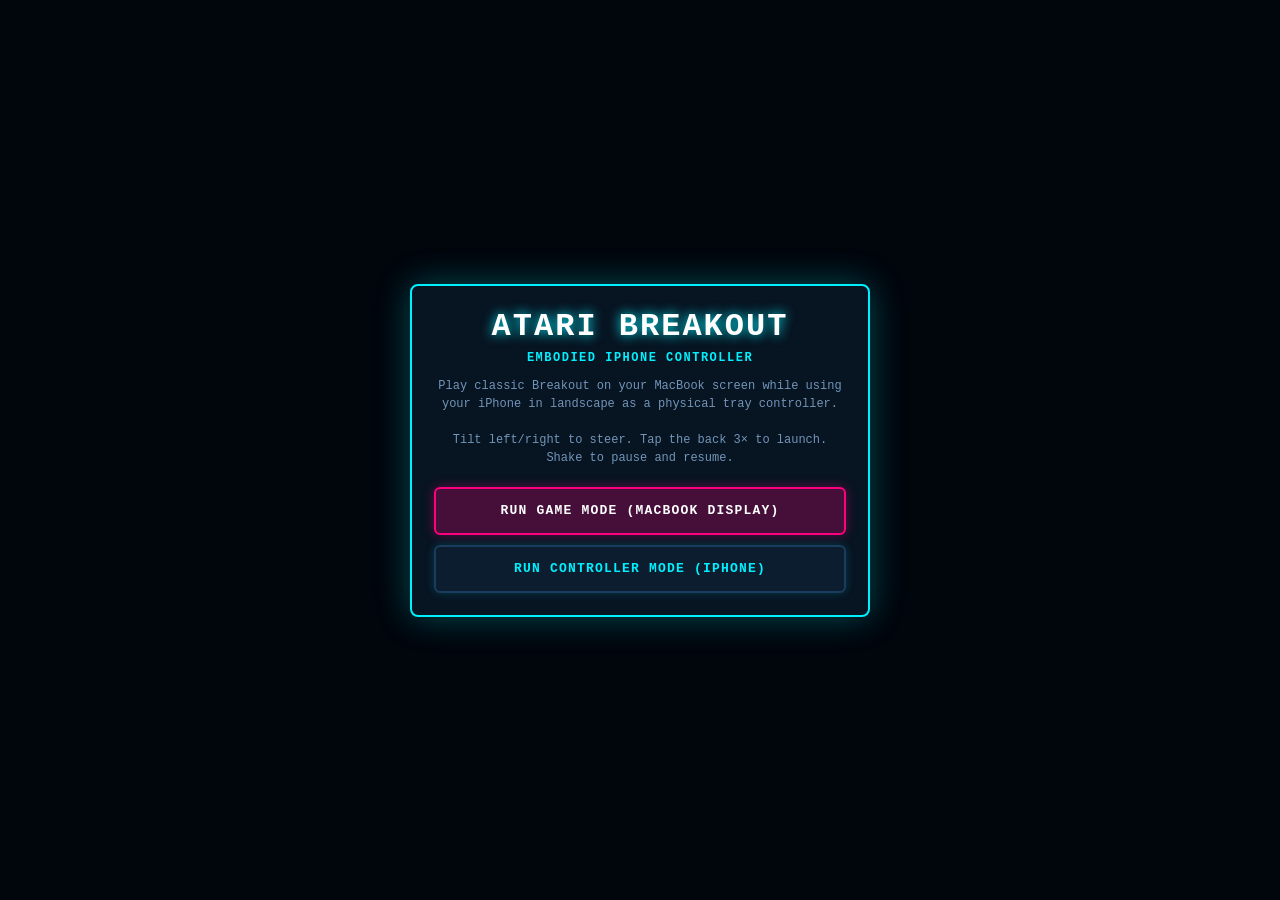
==== commit 18f704f3: "Add files via upload" ====
--- a/AtariBrick/index.html
+++ b/AtariBrick/index.html
@@ -89,32 +89,30 @@
         40%, 60% { transform: translate3d(7px, -4px, 0); }
       }
 
-      /* ============================================================
-         LARGE, HIGH-CONTRAST RETRO BUTTONS & INPUTS
-         ============================================================ */
+      /* Common Button & Input Styles (scaled to ~70%) */
       button {
         font-family: var(--font-mono);
-        font-size: 18px; /* LARGE for 1.5-2m distance readability */
-        letter-spacing: 1.5px;
+        font-size: 13px; /* 70% of 18px */
+        letter-spacing: 1.2px;
         text-transform: uppercase;
         font-weight: 800;
-        padding: 14px 24px;
+        padding: 10px 18px;
         border: 2px solid var(--border-color);
         background: rgba(12, 30, 48, 0.95);
         color: var(--text-cyan);
         border-radius: 6px;
         cursor: pointer;
         transition: all 0.15s ease;
-        box-shadow: 0 0 12px rgba(0, 240, 255, 0.18);
+        box-shadow: 0 0 10px rgba(0, 240, 255, 0.18);
         display: inline-flex;
         align-items: center;
         justify-content: center;
-        gap: 10px;
+        gap: 8px;
       }
       button:hover:not(:disabled) {
         background: rgba(0, 240, 255, 0.22);
         border-color: var(--text-cyan);
-        box-shadow: 0 0 20px rgba(0, 240, 255, 0.45);
+        box-shadow: 0 0 16px rgba(0, 240, 255, 0.45);
         color: #ffffff;
         transform: translateY(-1px);
       }
@@ -132,33 +130,33 @@
         background: rgba(255, 0, 127, 0.25);
         border-color: var(--text-pink);
         color: #ffffff;
-        box-shadow: 0 0 16px rgba(255, 0, 127, 0.35);
+        box-shadow: 0 0 12px rgba(255, 0, 127, 0.35);
       }
       button.btn-accent:hover:not(:disabled) {
         background: rgba(255, 0, 127, 0.45);
-        box-shadow: 0 0 26px rgba(255, 0, 127, 0.65);
+        box-shadow: 0 0 20px rgba(255, 0, 127, 0.65);
       }
 
       button.btn-green {
         background: rgba(0, 245, 118, 0.2);
         border-color: var(--text-green);
         color: #ffffff;
-        box-shadow: 0 0 16px rgba(0, 245, 118, 0.35);
+        box-shadow: 0 0 12px rgba(0, 245, 118, 0.35);
       }
       button.btn-green:hover:not(:disabled) {
         background: rgba(0, 245, 118, 0.4);
-        box-shadow: 0 0 26px rgba(0, 245, 118, 0.65);
+        box-shadow: 0 0 20px rgba(0, 245, 118, 0.65);
       }
 
       button.btn-amber {
         background: rgba(255, 190, 11, 0.2);
         border-color: var(--text-amber);
         color: #ffffff;
-        box-shadow: 0 0 16px rgba(255, 190, 11, 0.35);
+        box-shadow: 0 0 12px rgba(255, 190, 11, 0.35);
       }
       button.btn-amber:hover:not(:disabled) {
         background: rgba(255, 190, 11, 0.4);
-        box-shadow: 0 0 26px rgba(255, 190, 11, 0.65);
+        box-shadow: 0 0 20px rgba(255, 190, 11, 0.65);
       }
 
       textarea {
@@ -167,8 +165,8 @@
         border: 2px solid var(--border-color);
         color: #92bce6;
         font-family: var(--font-mono);
-        font-size: 13px;
-        padding: 10px;
+        font-size: 11px;
+        padding: 8px;
         border-radius: 6px;
         resize: none;
         outline: none;
@@ -177,28 +175,28 @@
       }
       textarea:focus {
         border-color: var(--text-cyan);
-        box-shadow: 0 0 12px rgba(0, 240, 255, 0.35);
+        box-shadow: 0 0 10px rgba(0, 240, 255, 0.35);
       }
 
       /* Status Badge */
       .badge {
         display: inline-flex;
         align-items: center;
-        gap: 8px;
-        padding: 8px 16px;
+        gap: 6px;
+        padding: 6px 12px;
         border-radius: 4px;
-        font-size: 15px;
-        letter-spacing: 1.5px;
+        font-size: 12px; /* 70% of 15px */
+        letter-spacing: 1.2px;
         text-transform: uppercase;
         font-weight: 800;
         border: 2px solid currentColor;
       }
       .badge-dot {
-        width: 10px;
-        height: 10px;
+        width: 8px;
+        height: 8px;
         border-radius: 50%;
         background-color: currentColor;
-        box-shadow: 0 0 8px currentColor;
+        box-shadow: 0 0 6px currentColor;
       }
       .badge-offline { color: var(--text-dim); border-color: #27405e; }
       .badge-standby { color: var(--text-amber); border-color: rgba(255, 190, 11, 0.6); }
@@ -247,26 +245,26 @@
         gap: 2px;
       }
       .game-logo {
-        font-size: clamp(28px, 4vw, 42px);
+        font-size: clamp(20px, 2.8vw, 30px); /* 70% of 28-42px */
         font-weight: 900;
-        letter-spacing: 3px;
+        letter-spacing: 2px;
         color: #ffffff;
-        text-shadow: 0 0 18px rgba(0, 240, 255, 0.85);
+        text-shadow: 0 0 14px rgba(0, 240, 255, 0.85);
       }
       .game-sublogo {
-        font-size: 14px;
+        font-size: 11px; /* 70% of 14px */
         font-weight: 700;
-        letter-spacing: 2px;
+        letter-spacing: 1.5px;
         color: var(--text-cyan);
       }
 
       .game-actions {
         display: flex;
         align-items: center;
-        gap: 12px;
-      }
-
-      /* CENTERED LARGE ANNOUNCEMENT BANNER (READY, PAUSED, GAME OVER) */
+        gap: 10px;
+      }
+
+      /* CENTERED ANNOUNCEMENT BANNER (READY, PAUSED, GAME OVER - scaled to ~70%) */
       #game-banner-overlay {
         position: absolute;
         inset: 0;
@@ -280,21 +278,21 @@
         padding: 20px;
       }
       .banner-main-title {
-        font-size: clamp(48px, 8vw, 76px);
+        font-size: clamp(34px, 5.6vw, 54px); /* 70% of 48-76px */
         font-weight: 900;
-        letter-spacing: 4px;
+        letter-spacing: 3px;
         color: #ffffff;
-        text-shadow: 0 0 30px rgba(0, 240, 255, 0.9), 0 0 60px rgba(0, 240, 255, 0.4);
-        margin-bottom: 12px;
+        text-shadow: 0 0 24px rgba(0, 240, 255, 0.9), 0 0 45px rgba(0, 240, 255, 0.4);
+        margin-bottom: 10px;
         text-transform: uppercase;
       }
       .banner-sub-title {
-        font-size: clamp(22px, 3.2vw, 32px);
+        font-size: clamp(16px, 2.2vw, 22px); /* 70% of 22-32px */
         font-weight: 800;
-        letter-spacing: 2.5px;
+        letter-spacing: 2px;
         color: var(--text-amber);
-        text-shadow: 0 0 16px rgba(255, 190, 11, 0.7);
-        margin-bottom: 20px;
+        text-shadow: 0 0 12px rgba(255, 190, 11, 0.7);
+        margin-bottom: 16px;
         text-transform: uppercase;
       }
 
@@ -303,20 +301,20 @@
         display: flex;
         align-items: center;
         justify-content: center;
-        gap: 16px;
-        margin-top: 14px;
+        gap: 14px;
+        margin-top: 10px;
       }
       .tap-dot {
-        width: 22px;
-        height: 22px;
+        width: 16px;
+        height: 16px;
         border-radius: 50%;
-        border: 3px solid var(--text-cyan);
+        border: 2px solid var(--text-cyan);
         background: transparent;
         transition: all 0.15s ease;
       }
       .tap-dot.active {
         background: var(--text-cyan);
-        box-shadow: 0 0 18px var(--text-cyan);
+        box-shadow: 0 0 14px var(--text-cyan);
         transform: scale(1.2);
       }
 
@@ -456,33 +454,35 @@
         pointer-events: auto;
       }
 
-      /* MINI PHONE DEBUG VISUALIZATION (BOTTOM-RIGHT) */
+      /* PROMINENT PHONE CONTROLLER VISUALIZATION (BOTTOM-RIGHT: 30-35vw, max 420px) */
       #phone-widget {
         position: fixed;
-        bottom: 24px;
-        right: 24px;
-        width: 250px;
-        background: rgba(6, 18, 30, 0.9);
-        border: 2px solid var(--border-color);
+        bottom: 20px;
+        right: 20px;
+        width: clamp(280px, 32vw, 420px);
+        background: rgba(6, 18, 30, 0.88);
+        border: 2px solid var(--border-glow);
         border-radius: 8px;
-        padding: 12px;
+        padding: 14px;
         z-index: 30;
-        backdrop-filter: blur(8px);
-        box-shadow: 0 6px 20px rgba(0,0,0,0.5);
+        backdrop-filter: blur(10px);
+        box-shadow: 0 8px 30px rgba(0, 0, 0, 0.7), 0 0 16px rgba(0, 240, 255, 0.2);
+        display: flex;
+        flex-direction: column;
+        gap: 8px;
       }
       .widget-title {
-        font-size: 12px;
+        font-size: 13px;
         font-weight: 800;
         color: var(--text-cyan);
         letter-spacing: 1.5px;
-        margin-bottom: 8px;
         display: flex;
         justify-content: space-between;
         align-items: center;
       }
       #widget-canvas {
         width: 100%;
-        height: 70px;
+        height: 110px; /* Taller canvas for visually prominent phone illustration */
         display: block;
         background: #02070e;
         border: 1px solid var(--border-color);
@@ -492,9 +492,16 @@
         display: flex;
         justify-content: space-between;
         font-size: 11px;
-        font-weight: bold;
+        font-weight: 800;
         color: var(--text-dim);
-        margin-top: 6px;
+      }
+      .widget-footer-row {
+        display: flex;
+        justify-content: space-between;
+        align-items: center;
+        padding-top: 6px;
+        border-top: 1px solid rgba(26, 60, 94, 0.6);
+        font-size: 11px;
       }
 
       /* ============================================================
@@ -539,14 +546,14 @@
         50% { transform: rotate(-90deg); }
       }
       .rotate-title {
-        font-size: 26px;
+        font-size: 18px; /* 70% of 26px */
         font-weight: 900;
         color: var(--text-amber);
-        letter-spacing: 2px;
-        margin-bottom: 12px;
+        letter-spacing: 1.5px;
+        margin-bottom: 10px;
       }
       .rotate-desc {
-        font-size: 16px;
+        font-size: 12px; /* 70% of 16px */
         color: var(--text-bright);
         line-height: 1.5;
         max-width: 420px;
@@ -556,22 +563,22 @@
         display: flex;
         align-items: center;
         justify-content: space-between;
-        gap: 12px;
-        padding-bottom: 12px;
+        gap: 10px;
+        padding-bottom: 10px;
         border-bottom: 2px solid var(--border-color);
       }
       .ctrl-title {
-        font-size: 20px;
+        font-size: 14px; /* 70% of 20px */
         font-weight: 900;
-        letter-spacing: 2px;
+        letter-spacing: 1.5px;
         color: #ffffff;
-        text-shadow: 0 0 10px var(--text-cyan);
+        text-shadow: 0 0 8px var(--text-cyan);
       }
 
       .ctrl-main-body {
         display: flex;
         flex-direction: column;
-        gap: 12px;
+        gap: 10px;
         max-width: 680px;
         width: 100%;
         margin: 0 auto;
@@ -582,24 +589,24 @@
         background: var(--bg-card);
         border: 2px solid var(--border-color);
         border-radius: 8px;
-        padding: 12px 18px;
+        padding: 10px 14px;
         display: flex;
         flex-direction: column;
-        gap: 8px;
+        gap: 6px;
       }
       .ctrl-meter-header {
         display: flex;
         justify-content: space-between;
-        font-size: 16px;
+        font-size: 12px; /* 70% of 16px */
         font-weight: 800;
         color: var(--text-cyan);
       }
       .meter-bar-bg {
         width: 100%;
-        height: 18px;
+        height: 14px;
         background: #020810;
         border: 2px solid var(--border-color);
-        border-radius: 9px;
+        border-radius: 7px;
         overflow: hidden;
         position: relative;
       }
@@ -607,7 +614,7 @@
         height: 100%;
         width: 50%;
         background: var(--text-cyan);
-        box-shadow: 0 0 12px var(--text-cyan);
+        box-shadow: 0 0 10px var(--text-cyan);
         transition: width 0.05s linear;
       }
       .meter-bar-center {
@@ -615,7 +622,7 @@
         top: 0;
         bottom: 0;
         left: 50%;
-        width: 3px;
+        width: 2px;
         background: #ffffff;
         opacity: 0.7;
         transform: translateX(-50%);
@@ -625,44 +632,44 @@
       .ctrl-gesture-row {
         display: grid;
         grid-template-columns: 1fr 1fr;
-        gap: 12px;
+        gap: 10px;
       }
       .ctrl-gesture-card {
         border: 2px solid var(--border-color);
         background: rgba(3, 12, 22, 0.85);
         border-radius: 8px;
-        padding: 12px;
+        padding: 10px;
         text-align: center;
         transition: all 0.15s ease;
       }
       .ctrl-gesture-card.flash-active {
         border-color: var(--text-green);
         background: rgba(0, 245, 118, 0.3);
-        box-shadow: 0 0 24px rgba(0, 245, 118, 0.6);
+        box-shadow: 0 0 20px rgba(0, 245, 118, 0.6);
         transform: scale(1.02);
       }
       .ctrl-gesture-card.flash-shake {
         border-color: var(--text-amber);
         background: rgba(255, 190, 11, 0.3);
-        box-shadow: 0 0 24px rgba(255, 190, 11, 0.6);
+        box-shadow: 0 0 20px rgba(255, 190, 11, 0.6);
         transform: scale(1.02);
       }
       .ctrl-gesture-main {
-        font-size: 16px;
+        font-size: 13px; /* 70% of 16px */
         font-weight: 900;
         color: #ffffff;
-        margin-bottom: 4px;
+        margin-bottom: 2px;
       }
       .ctrl-gesture-sub {
-        font-size: 12px;
+        font-size: 10px;
         font-weight: 700;
         color: var(--text-dim);
       }
 
-      /* Controller Mobile Touch Action Buttons: Minimum 56px height */
+      /* Controller Mobile Touch Action Buttons: Minimum 48px height */
       .ctrl-touch-btn {
-        min-height: 56px;
-        font-size: 18px;
+        min-height: 48px;
+        font-size: 13px;
       }
 
       /* Pairing Accordion on Phone */
@@ -670,10 +677,10 @@
         background: var(--bg-card);
         border: 2px solid var(--border-color);
         border-radius: 8px;
-        padding: 14px;
+        padding: 12px;
         display: flex;
         flex-direction: column;
-        gap: 10px;
+        gap: 8px;
       }
       .ctrl-pair-card.hidden {
         display: none;
@@ -684,15 +691,15 @@
          ============================================================ */
       #debug-overlay {
         position: fixed;
-        top: 80px;
-        right: 20px;
+        top: 70px;
+        right: 16px;
         width: 320px;
-        background: rgba(2, 7, 14, 0.92);
+        background: rgba(2, 7, 14, 0.94);
         border: 2px solid var(--border-glow);
         border-radius: 6px;
-        padding: 12px 14px;
-        font-size: 12px;
-        line-height: 1.6;
+        padding: 10px 12px;
+        font-size: 11px;
+        line-height: 1.5;
         color: #9ac2ec;
         z-index: 250;
         pointer-events: none;
@@ -712,7 +719,7 @@
       }
 
       /* ============================================================
-         STARTUP MODE SELECTOR MODAL
+         STARTUP MODE SELECTOR MODAL (Scaled to ~70%)
          ============================================================ */
       #mode-modal {
         position: fixed;
@@ -722,48 +729,48 @@
         align-items: center;
         justify-content: center;
         z-index: 1000;
-        padding: 24px;
+        padding: 20px;
       }
       .mode-card {
         background: var(--bg-card);
         border: 2px solid var(--border-glow);
-        box-shadow: 0 0 40px rgba(0, 240, 255, 0.35);
-        border-radius: 10px;
-        max-width: 540px;
+        box-shadow: 0 0 35px rgba(0, 240, 255, 0.3);
+        border-radius: 8px;
+        max-width: 460px;
         width: 100%;
-        padding: 30px;
+        padding: 22px;
         text-align: center;
       }
       .mode-title {
-        font-size: clamp(32px, 5vw, 44px);
+        font-size: clamp(24px, 3.8vw, 32px); /* 70% of 32-44px */
         font-weight: 900;
-        letter-spacing: 3px;
+        letter-spacing: 2px;
         color: #ffffff;
-        margin-bottom: 8px;
-        text-shadow: 0 0 16px var(--text-cyan);
+        margin-bottom: 6px;
+        text-shadow: 0 0 12px var(--text-cyan);
       }
       .mode-subtitle {
-        font-size: 16px;
-        letter-spacing: 2px;
+        font-size: 12px; /* 70% of 16px */
+        letter-spacing: 1.5px;
         font-weight: 800;
         color: var(--text-cyan);
-        margin-bottom: 16px;
+        margin-bottom: 12px;
       }
       .mode-desc {
-        font-size: 15px;
-        line-height: 1.6;
+        font-size: 12px; /* 70% of 15px */
+        line-height: 1.5;
         color: var(--text-dim);
-        margin-bottom: 26px;
+        margin-bottom: 20px;
       }
       .mode-options {
         display: flex;
         flex-direction: column;
-        gap: 14px;
+        gap: 10px;
       }
       .mode-btn {
-        padding: 18px;
-        font-size: 18px;
-        min-height: 60px;
+        padding: 12px;
+        font-size: 13px; /* 70% of 18px */
+        min-height: 48px;
       }
     </style>
   </head>
@@ -789,13 +796,16 @@
             <span class="badge-dot"></span>
             <span id="game-status-text">KEYBOARD / MOUSE</span>
           </div>
+          <button id="btn-manual-start" class="btn-green" title="Start Game (Space / Triple-Tap)">
+            START GAME
+          </button>
           <button id="btn-toggle-pair" class="btn-cyan" title="Connect iPhone motion controller">
             CONNECT PHONE
           </button>
-          <button id="btn-toggle-debug" style="padding: 14px 18px;" title="Toggle Telemetry HUD (D)">
+          <button id="btn-toggle-debug" style="padding: 10px 14px;" title="Toggle Telemetry HUD (D)">
             DEBUG
           </button>
-          <button id="btn-toggle-audio" style="padding: 14px 18px;" title="Toggle sound (M)">
+          <button id="btn-toggle-audio" style="padding: 10px 14px;" title="Toggle sound (M)">
             SND: ON
           </button>
         </div>
@@ -876,17 +886,25 @@
         </button>
       </div>
 
-      <!-- Phone Visualizer Widget (Bottom-Right) -->
+      <!-- Prominent Phone Visualizer Widget (Bottom-Right: 30-35vw, max 420px) -->
       <div id="phone-widget">
         <div class="widget-title">
-          <span>IPHONE TILT</span>
-          <span id="widget-tilt-val">0.0°</span>
+          <span>IPHONE EMBODIED CONTROLLER</span>
+          <span id="widget-tilt-val" style="color: #ffffff; background: #0b2238; padding: 2px 8px; border-radius: 4px; border: 1px solid var(--border-color);">0.0°</span>
         </div>
-        <canvas id="widget-canvas"></canvas>
+        <canvas id="widget-canvas" width="380" height="110"></canvas>
         <div class="widget-meter-labels">
-          <span>◀ LEFT</span>
-          <span>CENTER</span>
-          <span>RIGHT ▶</span>
+          <span>◀ TILT LEFT</span>
+          <span style="color: var(--text-cyan);">HORIZONTAL TRAY</span>
+          <span>TILT RIGHT ▶</span>
+        </div>
+        <div class="widget-footer-row">
+          <span id="widget-status-msg" style="color: var(--text-amber); font-weight: bold;">
+            READY: TAP BACK 3× TO START
+          </span>
+          <button id="btn-widget-start" style="padding: 4px 10px; font-size: 11px;">
+            LAUNCH
+          </button>
         </div>
       </div>
     </div>
@@ -1370,6 +1388,7 @@
         BALL_SPEED_INC: 0.12,         // Speed increase per brick
         PADDLE_WIDTH_RATIO: 0.22,     // Generous paddle width (22% of game width for physical play)
         PADDLE_HEIGHT_PX: 16,         // Paddle thickness
+        PADDLE_Y_OFFSET_PX: 42,       // Height of paddle above canvas bottom
         BALL_RADIUS_PX: 9,            // Ball radius
         MAX_BOUNCE_ANGLE: 68 * (Math.PI / 180), // Prevent nearly horizontal infinite bounce
       };
@@ -1949,20 +1968,29 @@
         }
 
         resetBallToPaddle() {
-          const paddleWidth = this.width * TUNING.PADDLE_WIDTH_RATIO;
+          const paddleWidth = Math.max(100, this.width * TUNING.PADDLE_WIDTH_RATIO);
+          if (!Number.isFinite(this.paddleNormalizedX)) this.paddleNormalizedX = 0.5;
           const paddleX = this.paddleNormalizedX * (this.width - paddleWidth);
-          const paddleY = this.height - TUNING.PADDLE_Y_OFFSET_PX;
+          const paddleY = this.height - (TUNING.PADDLE_Y_OFFSET_PX || 42);
+
+          this.paddleWidth = paddleWidth;
+          this.paddleX = paddleX;
+          this.paddleY = paddleY;
 
           this.ballX = paddleX + paddleWidth / 2;
-          this.ballY = paddleY - TUNING.BALL_RADIUS_PX - 2;
+          this.ballY = paddleY - (TUNING.BALL_RADIUS_PX || 9) - 4;
           this.ballVx = 0;
           this.ballVy = 0;
           this.ballSpeed = TUNING.BALL_SPEED;
+          this.ballActive = false;
           this.ballTrail = [];
         }
 
-        launchBall() {
-          if (this.state !== 'READY' && this.state !== 'GAME_OVER') return;
+        startGame() {
+          if (this.state !== 'READY' && this.state !== 'GAME_OVER') {
+            return;
+          }
+
           if (this.state === 'GAME_OVER') {
             this.lives = 3;
             this.score = 0;
@@ -1971,13 +1999,40 @@
 
           this.state = 'PLAYING';
           this.tapCount = 0;
+          this.ballActive = true;
+
+          // Ensure paddle exists with valid finite numbers
+          const paddleWidth = Math.max(100, this.width * TUNING.PADDLE_WIDTH_RATIO);
+          if (!Number.isFinite(this.paddleNormalizedX)) this.paddleNormalizedX = 0.5;
+          const paddleX = this.paddleNormalizedX * (this.width - paddleWidth);
+          const paddleY = this.height - (TUNING.PADDLE_Y_OFFSET_PX || 42);
+
+          this.paddleWidth = paddleWidth;
+          this.paddleX = paddleX;
+          this.paddleY = paddleY;
+
+          // Place ball directly above paddle center
+          this.ballX = paddleX + paddleWidth / 2;
+          this.ballY = paddleY - (TUNING.BALL_RADIUS_PX || 9) - 4;
+
+          // Assign valid non-zero upward velocity (-30° to +30°)
+          const angle = (Math.random() * 60 - 30) * (Math.PI / 180);
+          const speed = TUNING.BALL_SPEED || 7.2;
+          this.ballSpeed = speed;
+          this.ballVx = Math.sin(angle) * speed;
+          this.ballVy = -Math.cos(angle) * speed;
+
+          // Absolute safety checks against 0 or NaN
+          if (!Number.isFinite(this.ballVx) || Math.abs(this.ballVx) < 0.2) this.ballVx = 2.0;
+          if (!Number.isFinite(this.ballVy) || this.ballVy >= 0) this.ballVy = -speed;
+
+          audio.playStartLaunch();
           this.notifyState();
-          audio.playStartLaunch();
-
-          // Launch slightly randomized upwards trajectory
-          const angle = -Math.PI / 2 + (Math.random() * 0.4 - 0.2);
-          this.ballVx = Math.cos(angle) * this.ballSpeed;
-          this.ballVy = Math.sin(angle) * this.ballSpeed;
+          debugLogEvent('GAME STARTED');
+        }
+
+        launchBall() {
+          this.startGame();
         }
 
         togglePause() {
@@ -1986,10 +2041,12 @@
             audio.playPause();
             this.triggerScreenShake(200);
             this.notifyState();
+            debugLogEvent('GAME PAUSED');
           } else if (this.state === 'PAUSED') {
             this.state = 'PLAYING';
             audio.playResume();
             this.notifyState();
+            debugLogEvent('GAME RESUMED');
           }
         }
 
@@ -2006,19 +2063,26 @@
         }
 
         updateFromController(controllerX, ax = 0) {
+          // Strictly reject NaN or non-finite controller data
+          if (!Number.isFinite(controllerX)) return;
+
           // Map -1..1 to 0..1
           let target = (controllerX + 1.0) / 2.0;
 
           // Transient lateral acceleration impulse (no positional drift)
-          if (Math.abs(ax) > 1.2) {
+          if (Number.isFinite(ax) && Math.abs(ax) > 1.2) {
             target -= (ax * TUNING.ACCEL_IMPULSE_WEIGHT);
           }
 
-          this.targetPaddleX = Math.max(0.0, Math.min(1.0, target));
+          if (Number.isFinite(target)) {
+            this.targetPaddleX = Math.max(0.0, Math.min(1.0, target));
+          }
         }
 
         updateFallback(mouseOrKeyNormalized) {
-          this.targetPaddleX = Math.max(0.0, Math.min(1.0, mouseOrKeyNormalized));
+          if (Number.isFinite(mouseOrKeyNormalized)) {
+            this.targetPaddleX = Math.max(0.0, Math.min(1.0, mouseOrKeyNormalized));
+          }
         }
 
         notifyState() {
@@ -2027,29 +2091,50 @@
               state: this.state,
               score: this.score,
               lives: this.lives,
-              tapCount: this.tapCount
+              tapCount: this.tapCount,
+              ballActive: this.ballActive
             });
           }
         }
 
         update(dt) {
+          // Defensive check against NaN
+          if (!Number.isFinite(this.targetPaddleX)) this.targetPaddleX = 0.5;
+          if (!Number.isFinite(this.paddleNormalizedX)) this.paddleNormalizedX = 0.5;
+
           // Smooth paddle with exponential low-pass filter
           this.paddleNormalizedX += (this.targetPaddleX - this.paddleNormalizedX) * TUNING.PADDLE_SMOOTHING;
-
-          const paddleWidth = this.width * TUNING.PADDLE_WIDTH_RATIO;
+          this.paddleNormalizedX = Math.max(0.0, Math.min(1.0, this.paddleNormalizedX));
+
+          const paddleWidth = Math.max(100, this.width * TUNING.PADDLE_WIDTH_RATIO);
           const paddleX = this.paddleNormalizedX * (this.width - paddleWidth);
-          const paddleY = this.height - TUNING.PADDLE_Y_OFFSET_PX;
+          const paddleY = this.height - (TUNING.PADDLE_Y_OFFSET_PX || 42);
+
+          this.paddleWidth = paddleWidth;
+          this.paddleX = paddleX;
+          this.paddleY = paddleY;
 
           // Store paddle trail for subtle motion blur
           this.paddleTrail.push({ x: paddleX, y: paddleY, w: paddleWidth, alpha: 0.35 });
           if (this.paddleTrail.length > 5) this.paddleTrail.shift();
 
+          // In READY state: ball follows paddle horizontally
           if (this.state === 'READY') {
             this.ballX = paddleX + paddleWidth / 2;
-            this.ballY = paddleY - TUNING.BALL_RADIUS_PX - 2;
+            this.ballY = paddleY - (TUNING.BALL_RADIUS_PX || 9) - 4;
+            this.ballVx = 0;
+            this.ballVy = 0;
           }
 
           if (this.state === 'PLAYING') {
+            // Ensure ball coordinates are valid numbers
+            if (!Number.isFinite(this.ballX) || !Number.isFinite(this.ballY)) {
+              this.ballX = paddleX + paddleWidth / 2;
+              this.ballY = paddleY - (TUNING.BALL_RADIUS_PX || 9) - 4;
+              this.ballVx = 2.0;
+              this.ballVy = -(TUNING.BALL_SPEED || 7.2);
+            }
+
             // Ball physics
             this.ballX += this.ballVx;
             this.ballY += this.ballVy;
@@ -2216,21 +2301,23 @@
           // Draw Paddle Motion Trail
           for (let i = 0; i < this.paddleTrail.length; i++) {
             const t = this.paddleTrail[i];
-            ctx.fillStyle = `rgba(0, 240, 255, ${t.alpha * (i / this.paddleTrail.length)})`;
-            this.drawRoundedRect(ctx, t.x, t.y, t.w, TUNING.PADDLE_HEIGHT_PX, 4);
-            ctx.fill();
-          }
-
-          // Draw Main Paddle
-          const paddleWidth = this.width * TUNING.PADDLE_WIDTH_RATIO;
-          const paddleX = this.paddleNormalizedX * (this.width - paddleWidth);
-          const paddleY = this.height - TUNING.PADDLE_Y_OFFSET_PX;
+            if (Number.isFinite(t.x) && Number.isFinite(t.y)) {
+              ctx.fillStyle = `rgba(0, 240, 255, ${t.alpha * (i / this.paddleTrail.length)})`;
+              this.drawRoundedRect(ctx, t.x, t.y, t.w || 120, TUNING.PADDLE_HEIGHT_PX || 16, 4);
+              ctx.fill();
+            }
+          }
+
+          // Draw Main Paddle (guaranteed to NEVER disappear)
+          const paddleWidth = Math.max(100, this.width * TUNING.PADDLE_WIDTH_RATIO);
+          const paddleX = Number.isFinite(this.paddleX) ? this.paddleX : (this.width - paddleWidth) / 2;
+          const paddleY = Number.isFinite(this.paddleY) ? this.paddleY : (this.height - (TUNING.PADDLE_Y_OFFSET_PX || 42));
 
           ctx.save();
           ctx.shadowColor = '#00f0ff';
           ctx.shadowBlur = 18;
           ctx.fillStyle = '#ffffff';
-          this.drawRoundedRect(ctx, paddleX, paddleY, paddleWidth, TUNING.PADDLE_HEIGHT_PX, 4);
+          this.drawRoundedRect(ctx, paddleX, paddleY, paddleWidth, TUNING.PADDLE_HEIGHT_PX || 16, 4);
           ctx.fill();
 
           // Cyan core highlight
@@ -2241,19 +2328,24 @@
           // Draw Ball Trail
           for (let i = 0; i < this.ballTrail.length; i++) {
             const t = this.ballTrail[i];
-            ctx.fillStyle = `rgba(255, 255, 255, ${t.alpha * 0.35})`;
-            ctx.beginPath();
-            ctx.arc(t.x, t.y, TUNING.BALL_RADIUS_PX * (0.4 + 0.6 * (i / this.ballTrail.length)), 0, Math.PI * 2);
-            ctx.fill();
-          }
-
-          // Draw Large White Ball
+            if (Number.isFinite(t.x) && Number.isFinite(t.y)) {
+              ctx.fillStyle = `rgba(255, 255, 255, ${t.alpha * 0.35})`;
+              ctx.beginPath();
+              ctx.arc(t.x, t.y, (TUNING.BALL_RADIUS_PX || 9) * (0.4 + 0.6 * (i / this.ballTrail.length)), 0, Math.PI * 2);
+              ctx.fill();
+            }
+          }
+
+          // Draw Large White Ball (guaranteed to NEVER disappear)
+          const bx = Number.isFinite(this.ballX) ? this.ballX : (paddleX + paddleWidth / 2);
+          const by = Number.isFinite(this.ballY) ? this.ballY : (paddleY - (TUNING.BALL_RADIUS_PX || 9) - 4);
+
           ctx.save();
           ctx.shadowColor = '#ffffff';
           ctx.shadowBlur = 14;
           ctx.fillStyle = '#ffffff';
           ctx.beginPath();
-          ctx.arc(this.ballX, this.ballY, TUNING.BALL_RADIUS_PX, 0, Math.PI * 2);
+          ctx.arc(bx, by, TUNING.BALL_RADIUS_PX || 9, 0, Math.PI * 2);
           ctx.fill();
           ctx.restore();
 
@@ -2461,71 +2553,170 @@
         }
       }
 
+      // Unified Event Logger for Gesture Diagnostics
+      function debugLogEvent(msg) {
+        console.log(`[ATARI-MOTION] ${msg}`);
+        const hudState = document.getElementById('dbg-gamestate');
+        if (hudState && isDebug) {
+          hudState.textContent = msg;
+        }
+      }
+
+      // Authoritative Top-Level Game Start Function
+      function startGame() {
+        if (game) {
+          game.startGame();
+        }
+      }
+
+      // Unified Gesture Dispatcher
+      function handleGesture(gestureName, data = {}) {
+        if (gestureName === 'tripleTap') {
+          debugLogEvent('TRIPLE TAP RECEIVED');
+          startGame();
+        } else if (gestureName === 'tapStep') {
+          if (game) game.setTapProgress(data.count || 1);
+        } else if (gestureName === 'shake') {
+          debugLogEvent('SHAKE RECEIVED');
+          if (game) game.togglePause();
+        }
+      }
+
+      // Separate Sensor Input from Game State
+      function updateControllerState(msg) {
+        if (!Number.isFinite(msg.controllerX)) return;
+
+        if (game) {
+          game.updateFromController(msg.controllerX, msg.ax);
+        }
+        updatePhoneWidget(msg.controllerX, msg.tilt);
+
+        if (isDebug) {
+          document.getElementById('dbg-ctrl-x').textContent = msg.controllerX.toFixed(2);
+          document.getElementById('dbg-raw-orient').textContent = `${msg.alpha} / ${msg.beta} / ${msg.gamma}`;
+          document.getElementById('dbg-orient-angle').textContent = `${msg.screenAngle}°`;
+          document.getElementById('dbg-accel-mag').textContent = `${Math.hypot(msg.ax, msg.ay, msg.az).toFixed(1)} m/s²`;
+        }
+      }
+
       function handleControllerMessage(msg) {
-        if (msg.type === 'sensor') {
-          game.updateFromController(msg.controllerX, msg.ax);
-          updatePhoneWidget(msg.controllerX, msg.tilt);
-
-          if (isDebug) {
-            document.getElementById('dbg-ctrl-x').textContent = msg.controllerX.toFixed(2);
-            document.getElementById('dbg-raw-orient').textContent = `${msg.alpha} / ${msg.beta} / ${msg.gamma}`;
-            document.getElementById('dbg-orient-angle').textContent = `${msg.screenAngle}°`;
-            document.getElementById('dbg-accel-mag').textContent = `${Math.hypot(msg.ax, msg.ay, msg.az).toFixed(1)} m/s²`;
-          }
-        } else if (msg.type === 'gesture') {
-          if (msg.gesture === 'tripleTap') {
-            game.launchBall();
-          } else if (msg.gesture === 'tapStep') {
-            game.setTapProgress(msg.count);
-          } else if (msg.gesture === 'shake') {
-            game.togglePause();
-          }
+        switch (msg.type) {
+          case 'sensor':
+            updateControllerState(msg);
+            break;
+          case 'gesture':
+            handleGesture(msg.gesture, msg);
+            break;
         }
       }
 
       function updatePhoneWidget(ctrlX, tilt) {
         widgetTiltVal.textContent = `${tilt > 0 ? '+' : ''}${tilt}°`;
+        const widgetStatus = document.getElementById('widget-status-msg');
+        if (widgetStatus && game) {
+          if (game.state === 'READY') {
+            widgetStatus.textContent = game.tapCount > 0 ? `TAP PROGRESS: (${game.tapCount}/3)` : 'READY: TAP BACK 3×';
+            widgetStatus.style.color = 'var(--text-amber)';
+          } else if (game.state === 'PLAYING') {
+            widgetStatus.textContent = 'GAME ACTIVE: TILT TO STEER';
+            widgetStatus.style.color = 'var(--text-green)';
+          } else if (game.state === 'PAUSED') {
+            widgetStatus.textContent = 'PAUSED: SHAKE TO RESUME';
+            widgetStatus.style.color = 'var(--text-pink)';
+          } else if (game.state === 'GAME_OVER') {
+            widgetStatus.textContent = 'GAME OVER: TAP 3× OR LAUNCH';
+            widgetStatus.style.color = 'var(--text-pink)';
+          }
+        }
+
         const ctx = widgetCanvas.getContext('2d');
         const w = widgetCanvas.width;
         const h = widgetCanvas.height;
         ctx.clearRect(0, 0, w, h);
 
-        // Center line
+        // Center dashed vertical guide
         ctx.strokeStyle = '#1a3c5e';
         ctx.lineWidth = 1;
+        ctx.setLineDash([4, 4]);
         ctx.beginPath();
-        ctx.moveTo(w / 2, 0);
-        ctx.lineTo(w / 2, h);
+        ctx.moveTo(w / 2, 4);
+        ctx.lineTo(w / 2, h - 22);
         ctx.stroke();
-
-        // Phone wireframe rotating
+        ctx.setLineDash([]);
+
+        // Large, visually prominent phone wireframe rotating with tilt
         ctx.save();
-        ctx.translate(w / 2, h / 2);
+        ctx.translate(w / 2, h / 2 - 8);
         ctx.rotate((tilt * Math.PI) / 180);
 
+        // Phone body (proportional 140x54)
         ctx.strokeStyle = '#00f0ff';
-        ctx.lineWidth = 2;
-        ctx.fillStyle = 'rgba(0, 240, 255, 0.15)';
-        ctx.strokeRect(-55, -20, 110, 40);
-        ctx.fillRect(-55, -20, 110, 40);
-
-        // Screen notch
+        ctx.lineWidth = 2.5;
+        ctx.fillStyle = 'rgba(0, 240, 255, 0.12)';
+        ctx.shadowColor = 'rgba(0, 240, 255, 0.5)';
+        ctx.shadowBlur = 8;
+        ctx.strokeRect(-70, -27, 140, 54);
+        ctx.fillRect(-70, -27, 140, 54);
+
+        // Phone screen inset
+        ctx.strokeStyle = 'rgba(0, 240, 255, 0.4)';
+        ctx.lineWidth = 1;
+        ctx.strokeRect(-62, -22, 124, 44);
+
+        // Screen center badge
+        ctx.fillStyle = '#ffbe0b';
+        ctx.font = 'bold 9px var(--font-mono)';
+        ctx.textAlign = 'center';
+        ctx.fillText('IPHONE TRAY', 0, 3);
+
+        // Top notch bar
         ctx.fillStyle = '#00f0ff';
-        ctx.fillRect(-4, -18, 8, 3);
+        ctx.fillRect(-8, -26, 16, 3);
         ctx.restore();
 
-        // Horizontal ball pointer
-        const pointerX = ((ctrlX + 1) / 2) * w;
+        // Horizontal bottom meter track
+        const trackY = h - 10;
+        ctx.strokeStyle = '#1b3c5e';
+        ctx.lineWidth = 3;
+        ctx.beginPath();
+        ctx.moveTo(20, trackY);
+        ctx.lineTo(w - 20, trackY);
+        ctx.stroke();
+
+        // Center tick
+        ctx.fillStyle = '#ffffff';
+        ctx.fillRect(w / 2 - 1, trackY - 4, 2, 8);
+
+        // Dynamic horizontal pointer ball
+        const pointerX = 20 + ((ctrlX + 1.0) / 2.0) * (w - 40);
+        ctx.save();
         ctx.fillStyle = '#ffbe0b';
+        ctx.shadowColor = '#ffbe0b';
+        ctx.shadowBlur = 8;
         ctx.beginPath();
-        ctx.arc(pointerX, h - 8, 5, 0, Math.PI * 2);
+        ctx.arc(pointerX, trackY, 6, 0, Math.PI * 2);
         ctx.fill();
+        ctx.restore();
       }
 
       function setupGameListeners() {
         btnTogglePair.onclick = () => gamePairDrawer.classList.toggle('collapsed');
         btnClosePair.onclick = () => gamePairDrawer.classList.add('collapsed');
         btnReopenPair.onclick = () => gamePairDrawer.classList.remove('collapsed');
+
+        // Manual Start buttons (Desktop & Widget)
+        const btnManualStart = document.getElementById('btn-manual-start');
+        if (btnManualStart) {
+          btnManualStart.onclick = () => {
+            startGame();
+          };
+        }
+        const btnWidgetStart = document.getElementById('btn-widget-start');
+        if (btnWidgetStart) {
+          btnWidgetStart.onclick = () => {
+            startGame();
+          };
+        }
 
         btnCopyCtrlLink.onclick = async () => {
           const url = `${window.location.origin}${window.location.pathname}?mode=controller`;
@@ -2600,9 +2791,10 @@
             game.updateFallback(Math.min(1, game.targetPaddleX + 0.08));
           } else if (e.code === 'Space') {
             e.preventDefault();
-            game.launchBall();
+            // SPACEBAR calls the SAME authoritative startGame via handleGesture
+            handleGesture('tripleTap');
           } else if (e.code === 'KeyP') {
-            game.togglePause();
+            handleGesture('shake');
           } else if (e.code === 'KeyD') {
             isDebug = !isDebug;
             debugOverlay.classList.toggle('active', isDebug);
@@ -2620,6 +2812,7 @@
         const dt = (now - lastTime) / 1000;
         lastTime = now;
 
+        // Permanent gameLoop cycle
         game.update(dt);
         game.render();
 
@@ -2656,7 +2849,11 @@
           onGesture: (gesture) => {
             if (gesture.type === 'tripleTap') {
               flashGestureCard(cardTripleTap, 'flash-active', 'START!');
-              if (webrtc) webrtc.send({ type: 'gesture', gesture: 'tripleTap' });
+              debugLogEvent('TRIPLE TAP DETECTED');
+              if (webrtc) {
+                webrtc.send({ type: 'gesture', gesture: 'tripleTap' });
+                debugLogEvent('START MESSAGE SENT');
+              }
               if (navigator.vibrate) navigator.vibrate([80, 50, 80]);
             } else if (gesture.type === 'tapStep') {
               cardTapSub.textContent = `TAP DETECTED (${gesture.count}/3)`;
@@ -2664,6 +2861,7 @@
               if (navigator.vibrate) navigator.vibrate(40);
             } else if (gesture.type === 'shake') {
               flashGestureCard(cardShake, 'flash-shake', 'SHAKE TOGGLE!');
+              debugLogEvent('SHAKE DETECTED');
               if (webrtc) webrtc.send({ type: 'gesture', gesture: 'shake' });
               if (navigator.vibrate) navigator.vibrate([120, 60, 120]);
             }
